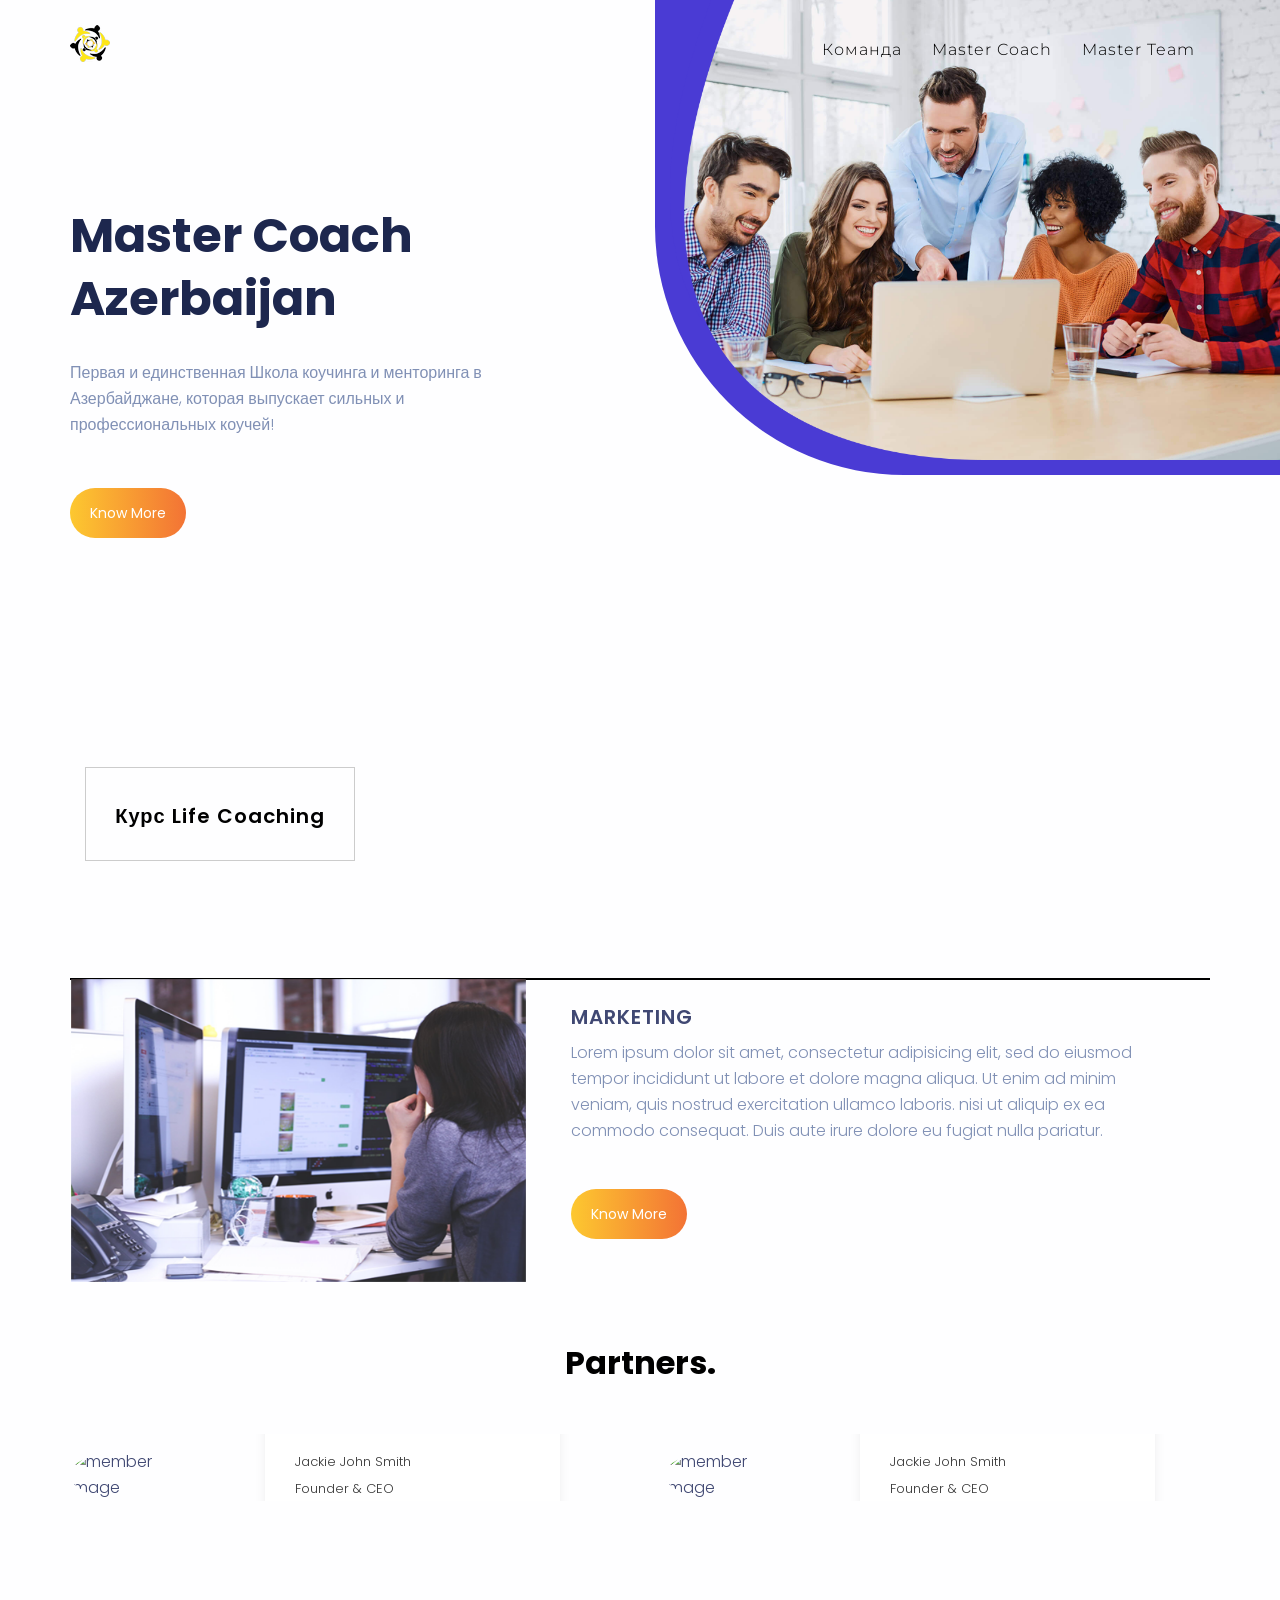
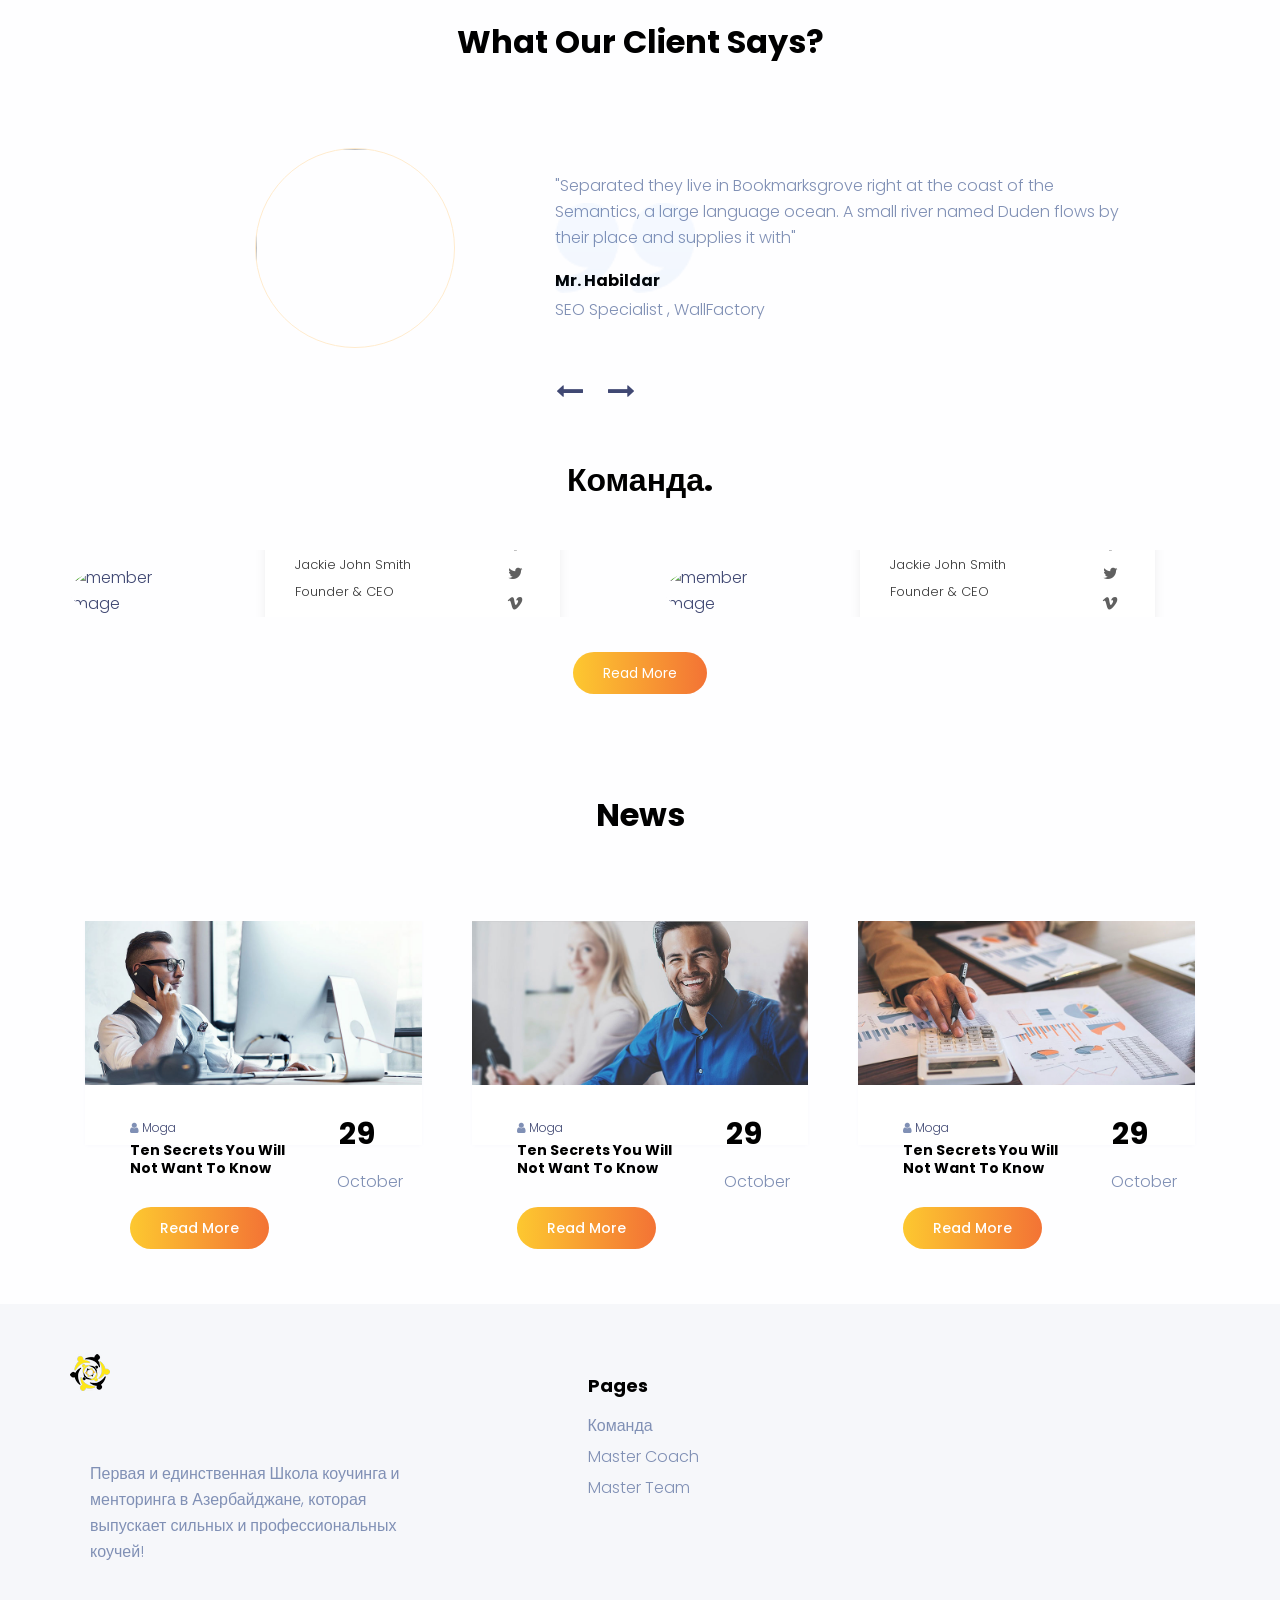
==== index.html @ f6dd698e "initial commit" ====
<!doctype html>
<html class="no-js" lang="zxx">
<head>
    <!--====== USEFULL META ======-->
    <meta charset="UTF-8">
    <meta http-equiv="X-UA-Compatible" content="IE=edge">
	<meta name="viewport" content="width=device-width, user-scalable=no" />
    <meta name="viewport" content="width=device-width, initial-scale=1">
    <meta name="description" content="Master Coach Azerbaijan" />
    <meta name="keywords" content="Master Coach Azerbaijan" />

    <!--====== TITLE TAG ======-->
    <title>Master Coach Azerbaijan</title>

    <!--====== FAVICON ICON =======-->
    <link rel="shortcut icon" type="image/ico" href="assets/img/favicon.png" />

    <!--====== STYLESHEETS ======-->
    <link href="assets/css/plugins.css" rel="stylesheet">
    <link href="assets/css/plugins/bx-slider.css" rel="stylesheet">
    <link href="assets/css/theme.css" rel="stylesheet">
    <link href="assets/css/icons.css" rel="stylesheet">

    <!--====== MAIN STYLESHEETS ======-->
    <link href="style.css" rel="stylesheet">
    <link rel="stylesheet" href="assets/css/materialdesignicons.min.css">
    <link href="assets/css/responsive.css" rel="stylesheet">

    <script src="assets/js/vendor/modernizr-2.8.3.min.js"></script>
    <!--[if lt IE 9]>
        <script src="//oss.maxcdn.com/html5shiv/3.7.2/html5shiv.min.js"></script>
        <script src="//oss.maxcdn.com/respond/1.4.2/respond.min.js"></script>
        <![endif]-->
</head>

<body class="home-two" data-spy="scroll" data-target=".mainmenu-area" data-offset="90">

    <!--[if lt IE 8]>
        <p class="browserupgrade">You are using an <strong>outdated</strong> browser. Please <a href="http://browsehappy.com/">upgrade your browser</a> to improve your experience.</p>
    <![endif]-->

    <!--- PRELOADER -->
    <div class="preeloader">
        <div class="preloader-spinner"></div>
    </div>

    <!--SCROLL TO TOP-->
    <a href="#scroolup" class="scrolltotop"><i class="fa fa-long-arrow-up"></i></a>

    <!--START TOP AREA-->
    <header class="top-area" id="home">
        <div class="header-top-area" id="scroolup">
            <!--MAINMENU AREA-->
            <div class="mainmenu-area" id="mainmenu-area">
                <div class="mainmenu-area-bg"></div>
                <nav class="navbar">
                    <div class="container">
                        <div class="navbar-header">
                            <a href="index.html" class="navbar-brand"><img src="assets/img/logo.png" alt="logo"></a>
                        </div>
                        <div class="mainmenu-and-right-button">
                            <div id="main-nav" class="stellarnav">
                                <ul id="nav" class="nav navbar-nav">
                                    <li><a href="#features">Команда</a></li>
                                    <li><a href="#about">Master Coach</a></li>
                                    <li><a href="#pricing">Master Team</a></li>
                                    
                                </ul>
                            </div>
                        </div>
                    </div>
                </nav>
            </div>
            <!--END MAINMENU AREA END-->
        </div>
        
    </header>
    <!-- SLIDER BLOCK START-->
    <div class="container p-0">
        <div class="main-block">
            <div class="right-image owl-carousel">
                <a href="#"><img src="assets/img/home/home-mockup.png" alt=""></a>
                <a href="#"><img src="assets/img/home/2.png" alt=""></a>
                <a href="#"><img src="assets/img/home/3.png" alt=""></a>
                <a href="#"><img src="assets/img/home/4.png" alt=""></a>
                <a href="#"><img src="assets/img/home/5.png" alt=""></a>
            </div>
        </div> 
    </div>
    <!-- SLIDER BLOCK END-->
    <div class="container">
        
        <div class="welcome-area">
            
            <div class="welcome-text">
                <h1 class="color_grad wow fadeInUp" data-wow-delay="0.2s">Master Coach Azerbaijan</h1>
                <p class="wow fadeInUp" data-wow-delay="0.3s">Первая и единственная Школа коучинга и менторинга в Азербайджане, которая выпускает сильных и профессиональных коучей!</p>
                <div class="home-button mt60 xs-mt40 wow fadeInUp" data-wow-delay="0.4s">
                    <a class="left" href="#">Know More</a>
                </div>
            </div>
            
        </div>
    </div>

 <!-- ==================================================
							vision-area
      ================================================== -->
	  <section class="vision-area padding-100-40">
		  <div class="container">
			  <div class="row">
				   <div class="col-md-12">
					  <div class="vision-dots">

                          <div class="main-block-vision owl-carousel">
                                <div class="dot mb-40px">
                                        <!-- <i class="material-icons pulse-shrink mdi mdi-checkbox-multiple-blank-outline"></i>  -->
                                        <h4 class="active mb-5px">Курс Life Coaching</h4>
                                        <span class="quote-arrow"></span>
                                    </div>
                                    <div class="dot mb-40px">
                                        <!-- <i class="material-icons pulse-shrink mdi mdi-crown"></i> -->
                                        <h4 class="mb-5px">Курс Business Coaching</h4>
                                        <span class="quote-arrow"></span>
                                    </div>
                                    <div class="dot">
                                        <!-- <i class="material-icons pulse-shrink mdi mdi-tune"></i> -->
                                        <h4 class="mb-5px">Школа Бизнес Тренеров</h4>
                                        <span class="quote-arrow"></span>
                                    </div>
                                    <div class="dot">
                                        <!-- <i class="material-icons pulse-shrink mdi mdi-file-tree"></i> -->
                                        <h4 class="mb-5px">Школа Управленческого коучинга</h4>
                                        <span class="quote-arrow"></span>
                                    </div>
                                    <div class="dot">
                                          <!-- <i class="material-icons pulse-shrink mdi mdi-file-tree"></i> -->
                                          <h4 class="mb-5px">Школа Управленческого коучинга</h4>
                                          <span class="quote-arrow"></span>
                                    </div>
                          </div>
						  
                            
					  </div>
				  </div>
				  <div class="col-md-12">
					  <div class="vision_item">
						  <div>
							   <div class="tab_images">
								<img alt="img" src="assets/img/1.png">
							</div>
							<div class="tab_content">
								<h2 class="box-title"><a href="#">Marketing</a></h2>
							    <p>Lorem ipsum dolor sit amet, consectetur adipisicing elit, sed do eiusmod tempor incididunt ut labore et dolore magna aliqua. Ut enim ad minim veniam, quis nostrud exercitation ullamco laboris.
nisi ut 						aliquip ex ea commodo consequat. Duis aute irure dolore eu fugiat nulla pariatur.</p>
								<div class="home-button mt60 xs-mt40 wow fadeInUp" data-wow-delay="0.4s" style="visibility: visible; animation-delay: 0.4s; animation-name: fadeInUp;">
                                    <a class="left" href="#">Know More</a>
                                </div>
							</div>
						  </div>
						  
						  <!-- <div>
							<div class="tab_images">
								<img alt="img" src="assets/img/2.png">
							</div>
							<div class="tab_content">
								<h2 class="box-title"><a href="#">Branding</a></h2>
							    <p>Lorem ipsum dolor sit amet, consectetur adipisicing elit, sed do eiusmod tempor incididunt ut labore et dolore magna aliqua. Ut enim ad minim veniam, quis nostrud exercitation ullamco laboris.
nisi ut 						aliquip ex ea commodo consequat. Duis aute irure dolore eu fugiat nulla pariatur.</p>
								<div class="home-button mt60 xs-mt40 wow fadeInUp" data-wow-delay="0.4s" style="visibility: visible; animation-delay: 0.4s; animation-name: fadeInUp;">
                                    <a class="left" href="#">Know More</a>
                                </div>
							</div>
						  </div> -->
					  </div>
				  </div>
				  
				 
			  </div>  
		  </div>
	  </section>
	  <!-- ==================================================
							End vision-area
      ================================================== -->
    <!--FEATURES TOP AREA-->


    <!-- <section class="features-top-area padding-100-20 wow fadeIn" id="features">
        <div class="container">
            <div class="row">
                <div class="col-md-8 col-lg-8 col-md-offset-2 col-lg-offset-2 col-sm-12 col-xs-12">
                    <div class="area-title text-center">
                        <h2 class="color_grad">What We Provide?</h2>
                    </div>
                </div>
            </div>
            <div class="row">
                <div class="col-md-6 col-lg-4 col-xl-4 single-service-widget features-block wow animated fadeInUp">
                    <div class="media">
                        <div class="media-left">
                            <i class="material-icons pulse-shrink mdi mdi-language-html5"></i>
                        </div>
                        <div class="media-body">
                            <h2 class="box-title"><a href="#">DIGITAL MARKETING</a></h2>
                            <p>Excepteur sint occaecat cupidatat non proidt, sunt in culpa qui. Nam porttitor </p>
                        </div>
                    </div>
                </div>
                <div class="col-md-6 col-lg-4 col-xl-4 single-service-widget features-block wow animated fadeInUp">
                    <div class="media">
                        <div class="media-left">
                            <i class="material-icons pulse-shrink mdi mdi-checkbox-multiple-blank-outline"></i>
                        </div>
                        <div class="media-body">
                            <h2 class="box-title"><a href="#">APPS DEVELOPMENT</a></h2>
                            <p>Excepteur sint occaecat cupidatat non proidt, sunt in culpa qui. Nam porttitor </p>
                        </div>
                    </div>
                </div>
                <div class="col-md-6 col-lg-4 col-xl-4 single-service-widget features-block wow animated fadeInUp">
                    <div class="media">
                        <div class="media-left">
                            <i class="material-icons pulse-shrink mdi mdi-file-tree"></i>
                        </div>
                        <div class="media-body">
                            <h2 class="box-title"><a href="#">WEB DEVELOPMENT</a></h2>
                            <p>Excepteur sint occaecat cupidatat non proidt, sunt in culpa qui. Nam porttitor </p>
                        </div>
                    </div>
                </div>
                <div class="col-md-6 col-lg-4 col-xl-4 single-service-widget features-block wow animated fadeInUp">
                    <div class="media">
                        <div class="media-left">
                            <i class="material-icons pulse-shrink mdi mdi-tune"></i>
                        </div>
                        <div class="media-body">
                            <h2 class="box-title"><a href="#">UI / UX DESIGN</a></h2>
                            <p>Excepteur sint occaecat cupidatat non proidt, sunt in culpa qui. Nam porttitor </p>
                        </div>
                    </div>
                </div>
                <div class="col-md-6 col-lg-4 col-xl-4 single-service-widget features-block wow animated fadeInUp">
                    <div class="media">
                        <div class="media-left">
                            <i class="material-icons pulse-shrink mdi mdi-package-variant"></i>
                        </div>
                        <div class="media-body">
                            <h2 class="box-title"><a href="#">Unique UI Elements</a></h2>
                            <p>Excepteur sint occaecat cupidatat non proidt, sunt in culpa qui. Nam porttitor </p>
                        </div>
                    </div>
                </div>
                <div class="col-md-6 col-lg-4 col-xl-4 single-service-widget features-block wow animated fadeInUp">
                    <div class="media">
                        <div class="media-left">
                            <i class="material-icons pulse-shrink mdi mdi-crown"></i>
                        </div>
                        <div class="media-body">
                            <h2 class="box-title"><a href="#">Simplified Design</a></h2>
                            <p>Excepteur sint occaecat cupidatat non proidt, sunt in culpa qui. Nam porttitor </p>
                        </div>
                    </div>
                </div>
            </div>
        </div>
    </section> -->


    <!--FEATURES TOP AREA END-->

    <!--ABOUT AREA-->

    <!--ABOUT AREA-->
    <!-- <section class="about-area sky-gray-bg padding-100-30 relative wow fadeIn" id="about">
        <div class="area-bg"></div>
        <div class="container">
            <div class="row flex-v-center">
                <div class="col-md-6 col-lg-6 col-sm-12 col-xs-12">
                    <div class="about-mockup right xs-mb50">
                        <img src="assets/img/about/about-2.png" alt="">
                    </div>
                </div>
                <div class="col-md-6 col-lg-6 col-sm-12 col-xs-12">
                    <div class="about-content">
                        <div class="single_goal pos_relative">
                            <i class="material-icons icon-round mdi mdi-trending-up"></i>

                            <h5 class="color_grad box-title">Our mission</h5>
                            <p>Phasellus et elit eget purus efficitur dignissim. Sed eget pretium quam, non rutrum nisi.</p>
                        </div>

                        <div class="single_goal pos_relative">
                            <i class="material-icons icon-round mdi mdi-store"></i>
                            <h5 class="color_grad box-title">Our vision</h5>
                            <p>Phasellus et elit eget purus efficitur dignissim. Sed eget pretium quam, non rutrum nisi.</p>
                        </div>

                        <div class="single_goal pos_relative">
                            <i class="material-icons icon-round mdi mdi-format-line-style"></i>
                            <h5 class="color_grad box-title">Dedicated support</h5>
                            <p>Phasellus et elit eget purus efficitur dignissim. Sed eget pretium quam, non rutrum nisi.</p>
                        </div>
                    </div>
                </div>
            </div>
            <div class="row flex-v-center">
                <div class="col-md-6 col-lg-6 col-sm-12 col-xs-12">
                    <div class="about-content xs-mb50">
                        <h3 class="mb30">A Satisfied Customer is best for business</h3>
                        <p>We build your brand recognition and online reputation around keyword phrases your customers are already using (especially those that prove they’re ready to buy!) Our relationships with high-end websites mean we don’t pay for bad backlinks, nor do we acquire links that’ll harm your site or disappear within a month.</p>
                        <a href="#" class="read-more mt30 inline-block">Get a Free Website Audit</a>
                    </div>
                </div>
                <div class="col-md-6 col-lg-6 col-sm-12 col-xs-12">
                    <div class="about-mockup">
                        <img src="assets/img/about/about-5.png" alt="">
                    </div>
                </div>
            </div>
        </div>
    </section> -->
    <!--ABOUT AREA END-->

    

	

     <!--Team AREA Start-->
	<section class="team-area padding-top wow fadeIn" id="team">
        <div class="container">
            <div class="row">
                <div class="col-md-6 col-lg-6 col-md-offset-3 col-lg-offset-3 col-sm-12 col-xs-12">
                    <div class="area-title text-center">
                        <h2>Partners.</h2>
                    </div>
                </div>
            </div>
            <div class="row">
                <div class="row team-slider no-margin">
					<div class="col-md-12 col-lg-12 col-sm-12 col-xs-12 no-padding">
                        
                        <div class="team_common pos_relative">
                            <a href="#">
                                <div class="member_img">
                                    <img src="https://source.unsplash.com/300x300/?logo" alt="member image">
                                </div>
                            </a>
                            <a href="" class="member_info pos_relative transition_3s">
                                <span class="d_inline pb_5">Jackie John Smith</span><br>
                                <span class="d_block transition_3s">Founder & CEO</span><br>
                                <!-- <span class="line d_block transition_3s"></span><br> -->
                            </a>
                        </div>
                        
					</div>
					<div class="col-md-12 col-lg-12 col-sm-12 col-xs-12 no-padding">
                        <div class="team_common pos_relative">
                            <a href="#">
                                <div class="member_img">
                                    <img src="https://source.unsplash.com/300x300/?logo" alt="member image">
                                </div>
                            </a>
                            <a href="#" class="member_info pos_relative transition_3s">
                                <span class="d_inline pb_5">Jackie John Smith</span><br>
                                <span class="d_block transition_3s">Founder & CEO</span><br>
                                <!-- <span class="line d_block transition_3s"></span><br> -->
                            </a>
                        </div>
					</div>
					<div class="col-md-12 col-lg-12 col-sm-12 col-xs-12 no-padding">
                        <div class="team_common pos_relative">
                            <a href="#">
                                <div class="member_img">
                                    <img src="https://source.unsplash.com/300x300/?logo" alt="member image">
                                </div>
                            </a>
                            <a href="#" style="display: block;" class="member_info pos_relative transition_3s">
                                <span class="d_inline pb_5">Jackie John Smith</span><br>
                                <span class="d_block transition_3s">Founder & CEO</span><br>
                                <!-- <span class="line d_block transition_3s"></span><br> -->
                            </a>
                        </div>
                       
                            
                        
					</div>
				</div>
            </div>
        </div>
    </section>
    <!--Team AREA END-->


   <!--TESTMONIAL AREA TWO-->
   <section class="testimonials-style-two padding-100-40">
        <div class="container">
            <div class="row">
                <div class="col-md-6 col-lg-6 col-md-offset-3 col-lg-offset-3 col-sm-12 col-xs-12">
                    <div class="area-title text-center">
                        <h2>What Our Client Says?</h2>
                    </div>
                </div>
            </div>
            <div class="row">
                <div class="col-md-12">
                    <div class="testmonial-style-two">
                        
                        <div class="testimonials-slider">
                            <ul class="slider">
                                <li class="slide-item">
                                    <div class="single-testimonials">
                                        <div class="author-image">
                                            <img src="https://i.pinimg.com/originals/99/2d/7b/992d7b6d8c22dde61eb0f923ec096be7.jpg" alt="" />
                                        </div>
                                        <div class="author-content">
                                            <img src="assets/img/quotes.png" alt="" />
                                            <p>"Separated they live in Bookmarksgrove right at the coast of the Semantics, a large language ocean. A small river named Duden flows by their place and supplies it with"</p>
                                            <h3>Mr. Habildar</h3>
                                            <p>SEO Specialist , WallFactory</p>
                                        </div>
                                    </div>
                                </li>
                                <li class="slide-item">
                                    <div class="single-testimonials">
                                        <div class="author-image">
                                            <img src="https://pixel.nymag.com/imgs/fashion/daily/2016/08/19/19-amber-heard.w700.h700.jpg" alt="" />
                                        </div>
                                        <div class="author-content">
                                            <img src="assets/img/quotes.png" alt="" />
                                            <p>"Separated they live in Bookmarksgrove right at the coast of the Semantics, a large language ocean. A small river named Duden flows by their place and supplies it with"</p>
                                            <h3>Mr. Thaowla</h3>
                                            <p>SEO Analyst , WallFactory</p>
                                        </div>
                                    </div>
                                </li>
                                <li class="slide-item">
                                    <div class="single-testimonials">
                                        <div class="author-image">
                                            <img src="https://smoda.elpais.com/wp-content/uploads/2016/08/cover42.jpg" alt="" />
                                        </div>
                                        <div class="author-content">
                                            <img src="assets/img/quotes.png" alt="" />
                                            <p>"Separated they live in Bookmarksgrove right at the coast of the Semantics, a large language ocean. A small river named Duden flows by their place and supplies it with"</p>
                                            <h3>Mr. Kabila</h3>
                                            <p>Support Engr. , WallFactory</p>
                                        </div>
                                    </div>
                                </li>
                                <li class="slide-item">
                                    <div class="single-testimonials">
                                        <div class="author-image">
                                            <img src="https://i.ytimg.com/vi/V7DrhqVsiCE/maxresdefault.jpg" alt="" />
                                        </div>
                                        <div class="author-content">
                                            <img src="assets/img/quotes.png" alt="" />
                                            <p>"Separated they live in Bookmarksgrove right at the coast of the Semantics, a large language ocean. A small river named Duden flows by their place and supplies it with"</p>
                                            <h3>Mr. Chiku</h3>
                                            <p>Designer , WallFactory</p>
                                        </div>
                                    </div>
                                </li>
                                <li class="slide-item">
                                    <div class="single-testimonials">
                                        <div class="author-image">
                                            <img src="https://www.kino-teatr.ru/news/14778/135838.jpg" alt="" />
                                        </div>
                                        <div class="author-content">
                                            <img src="assets/img/quotes.png" alt="" />
                                            <p>"Separated they live in Bookmarksgrove right at the coast of the Semantics, a large language ocean. A small river named Duden flows by their place and supplies it with"</p>
                                            <h3>Mr. Ketu</h3>
                                            <p>Developer , WallFactory</p>
                                        </div>
                                    </div>
                                </li>
                                <li class="slide-item">
                                    <div class="single-testimonials">
                                        <div class="author-image">
                                            <img src="https://lastfm-img2.akamaized.net/i/u/300x300/76239536043748769ccb1c5ebca245d4.png" alt="" />
                                        </div>
                                        <div class="author-content">
                                            <img src="assets/img/quotes.png" alt="" />
                                            <p>"Separated they live in Bookmarksgrove right at the coast of the Semantics, a large language ocean. A small river named Duden flows by their place and supplies it with"</p>
                                            <h3>Mr. Bala</h3>
                                            <p>SEO Analyst , WallFactory</p>
                                        </div>
                                    </div>
                                </li>
                            </ul>
                        </div>
                    </div>
                </div>
            </div>
        </div>
    </section>
    <!--TESTMONIAL AREA TWO END-->

    <!--Team AREA Start-->
	<section class="team-area padding-top wow fadeIn" id="team">
        <div class="container">
            <div class="row">
                <div class="col-md-6 col-lg-6 col-md-offset-3 col-lg-offset-3 col-sm-12 col-xs-12">
                    <div class="area-title text-center">
                        <h2>Команда.</h2>
                    </div>
                </div>
            </div>
            <div class="row">
                <div class="row team-slider no-margin">
                    <div class="col-md-12 col-lg-12 col-sm-12 col-xs-12 no-padding">
                        
                        <div class="team_common pos_relative">
                            <a href="#">
                                <div class="member_img">
                                    <img src="https://source.unsplash.com/300x300/?logo" alt="member image">
                                </div>
                            </a>
                            <div href="" class="member_info pos_relative transition_3s">
                                <span class="d_inline pb_5">Jackie John Smith</span><br>
                                <span class="d_block transition_3s">Founder & CEO</span><br>
                                <span class="line d_block transition_3s"></span><br>
                                <ul class="social_contact">
                                    <li><a href="#" title="Facebook" target="_blank"><i class="fa fa-facebook"></i></a></li>
                                    <li><a href="#" title="Twitter" target="_blank"><i class="fa fa-twitter"></i></a></li>
                                    <li><a href="#" title="Vimeo" target="_blank"><i class="fa fa-vimeo"></i></a></li>
                                    <li><a href="#" title="Google-plus" target="_blank"><i class="fa fa-google-plus"></i></a></li>
                                </ul>
                            </div>
                        </div>
                        
                    </div>
                    <div class="col-md-12 col-lg-12 col-sm-12 col-xs-12 no-padding">
                        <div class="team_common pos_relative">
                            <a href="#">
                                <div class="member_img">
                                    <img src="https://source.unsplash.com/300x300/?logo" alt="member image">
                                </div>
                            </a>
                            <div href="#" class="member_info pos_relative transition_3s">
                                <span class="d_inline pb_5">Jackie John Smith</span><br>
                                <span class="d_block transition_3s">Founder & CEO</span><br>
                                <span class="line d_block transition_3s"></span><br>
                                <ul class="social_contact">
                                    <li><a href="#" title="Facebook" target="_blank"><i class="fa fa-facebook"></i></a></li>
                                    <li><a href="#" title="Twitter" target="_blank"><i class="fa fa-twitter"></i></a></li>
                                    <li><a href="#" title="Vimeo" target="_blank"><i class="fa fa-vimeo"></i></a></li>
                                    <li><a href="#" title="Google-plus" target="_blank"><i class="fa fa-google-plus"></i></a></li>
                                </ul>
                            </div>
                        </div>
                    </div>
                    <div class="col-md-12 col-lg-12 col-sm-12 col-xs-12 no-padding">
                        <div class="team_common pos_relative">
                            <a href="#">
                                <div class="member_img">
                                    <img src="https://source.unsplash.com/300x300/?logo" alt="member image">
                                </div>
                            </a>
                            <div href="#" style="display: block;" class="member_info pos_relative transition_3s">
                                <span class="d_inline pb_5">Jackie John Smith</span><br>
                                <span class="d_block transition_3s">Founder & CEO</span><br>
                                <span class="line d_block transition_3s"></span><br>
                                <ul class="social_contact">
                                    <li><a href="#" title="Facebook" target="_blank"><i class="fa fa-facebook"></i></a></li>
                                    <li><a href="#" title="Twitter" target="_blank"><i class="fa fa-twitter"></i></a></li>
                                    <li><a href="#" title="Vimeo" target="_blank"><i class="fa fa-vimeo"></i></a></li>
                                    <li><a href="#" title="Google-plus" target="_blank"><i class="fa fa-google-plus"></i></a></li>
                                </ul>
                            </div>
                        </div>
                        
                            
                        
                    </div>
                    
                </div>
            </div>
            <div class="read-more-btn">
                <a href="#">Read More</a>
            </div>
        </div>
    </section>
    <!--Team AREA END-->

    <!--BLOG AREA-->
    <section class="blog-area padding-100-40 wow fadeIn" id="news">
        <div class="container">
            <div class="row">
                <div class="col-md-6 col-lg-6 col-md-offset-3 col-lg-offset-3 col-sm-12 col-xs-12">
                    <div class="area-title text-center">
                        <h2>News</h2>
                    </div>
                </div>
            </div>
            <div class="row blog-slider">
                <div class="col-md-6 col-lg-4 col-sm-6 col-xs-12">
                    <div class="single-blog-item mb50 shadow">
                        <div class="blog-thumb">
                            <a href="single-blog.html"><img src="assets/img/blog/blog-1.jpg" alt=""></a>
                        </div>
                        <div class="post-item-content padding30">
							<div class="col-lg-9 col-md-12">
								<p><i class="fa fa-user"></i> <a href="#" class="link">Moga</a></p>
								<a href="#">
									<h5>Ten Secrets You Will Not Want To Know</h5>
								</a>
								<a class="read-more" href="single-blog.html">Read More</a>
							</div>
							<div class="col-lg-3 text-center">
								<h2 class="post-date" data-titles="29">29</h2>
								<span>October</span>
							</div>
							
                        </div>
                    </div>
                </div>
                <div class="col-md-6 col-lg-4 col-sm-6 col-xs-12">
                    <div class="single-blog-item mb50 shadow">
                        <div class="blog-thumb">
                            <a href="single-blog.html"><img src="assets/img/blog/blog-2.jpg" alt=""></a>
                        </div>
                        <div class="post-item-content padding30">
							<div class="col-lg-9 col-md-12">
								<p><i class="fa fa-user"></i> <a href="#" class="link">Moga</a></p>
								<a href="#">
									<h5>Ten Secrets You Will Not Want To Know</h5>
								</a>
								<a class="read-more" href="single-blog.html">Read More</a>
							</div>
							<div class="col-lg-3 text-center">
								<h2 class="post-date" data-titles="29">29</h2>
								<span>October</span>
							</div>
							
                        </div>
                    </div>
                </div>
                <div class="col-md-6 col-lg-4 col-sm-6 col-xs-12">
                    <div class="single-blog-item mb50 shadow">
                        <div class="blog-thumb">
                            <a href="single-blog.html"><img src="assets/img/blog/blog-3.jpg" alt=""></a>
                        </div>
                        <div class="post-item-content padding30">
							<div class="col-lg-9 col-md-12">
								<p><i class="fa fa-user"></i> <a href="#" class="link">Moga</a></p>
								<a href="#">
									<h5>Ten Secrets You Will Not Want To Know</h5>
								</a>
								<a class="read-more" href="single-blog.html">Read More</a>
							</div>
							<div class="col-lg-3 text-center">
								<h2 class="post-date" data-titles="29">29</h2>
								<span>October</span>
							</div>
							
                        </div>
                    </div>
                </div>
            </div>
        </div>
    </section>
    <!--BLOG AREA END-->
    

    <!--FOOER AREA-->
    <footer class="footer-area sky-gray-bg padding-bottom padding-top-50 relative wow fadeIn">
        <div class="footer-bottom-area">
            <div class="container">
                <div class="row">
                    <div class="col-md-4 col-xs-12 sm-center xs-center sm-mb50 xs-mb50">
                        <div class="footer-logo mb50">
                            <a href="#"><img src="assets/img/logo.png" alt=""></a>
                        </div>
                        <div class="footer-about">
                            <p>Первая и единственная Школа коучинга и менторинга в 
                                Азербайджане, которая выпускает сильных и 
                                профессиональных коучей!</p>
                        </div>
                    </div>
                    <div class="col-md-7 col-md-offset-1 col-xs-12">
                        <div class="row">
                            <div class="col-md-12 col-sm-12 col-xs-12">
                                <div class="single-footer-widget">
                                    <h4>Pages</h4>
                                    <ul>
                                        <li><a href="#">Команда</a></li>
                                        <li><a href="#">Master Coach</a></li>
                                        <li><a href="#">Master Team</a></li>
                                    </ul>
                                </div>
                            </div>
                        </div>
                    </div>
                </div>
                
            </div>
        </div>
    </footer>
    <!--FOOER AREA END-->


    <!--====== SCRIPTS JS ======-->
    <script src="assets/js/plugins.js"></script>
    <script src="assets/js/main.js"></script>
</body>


<!-- Mirrored from www.bongobeyond.net/html/aimee/seoplus/index.html by HTTrack Website Copier/3.x [XR&CO'2014], Mon, 11 Feb 2019 16:35:33 GMT -->
</html>
---- assets/css/plugins.css ----
/*--------------------------------------------------------------------------------------
----------------------------------------------------------------------------------------
                                PLUGINS CSS FILES INDEX
========================================================================================
    1. BASE CSS
----------------------------------------------------------------------------------------*/

@import url("plugins/normalize.css");
@import url("plugins/animate.css");
@import url("plugins/owl.carousel.css");
@import url("plugins/swiper.min.html");
@import url("plugins/stellarnav.min.css");
@import url("plugins/bootstrap.min.css");
---- assets/css/plugins/bx-slider.css ----
.bx-wrapper {
    margin: 0 auto 60px;
    padding: 0;
    position: relative;
    -ms-touch-action: pan-y;
    touch-action: pan-y;
}

.bx-wrapper img {
    display: block;
    max-width: 100%;
}

.bxslider {
    margin: 0;
    padding: 0;
}

ul.bxslider {
    list-style: outside none none;
}

.bx-viewport {
    -webkit-transform: translateZ(0px);
    transform: translateZ(0px);
}

.bx-wrapper {
    background: #ffffff none repeat scroll 0 0;
    border: 5px solid #ffffff;
    -webkit-box-shadow: 0 0 5px #cccccc;
    box-shadow: 0 0 5px #cccccc;
}

.bx-wrapper .bx-controls-auto,
.bx-wrapper .bx-pager {
    bottom: -30px;
    position: absolute;
    width: 100%;
}

.bx-wrapper .bx-loading {
    background: #ffffff url("../../img/bx_loader.gif") no-repeat scroll center center;
    height: 100%;
    left: 0;
    min-height: 50px;
    position: absolute;
    top: 0;
    width: 100%;
    z-index: 2000;
}

.bx-wrapper .bx-pager {
    color: #666666;
    font-family: Arial;
    font-size: 0.85em;
    font-weight: 700;
    padding-top: 20px;
    text-align: center;
}

.bx-wrapper .bx-pager.bx-default-pager a {
    background: #666666 none repeat scroll 0 0;
    border-radius: 5px;
    display: block;
    height: 10px;
    margin: 0 5px;
    outline: 0 none;
    text-indent: -9999px;
    width: 10px;
}

.bx-wrapper .bx-pager.bx-default-pager a.active,
.bx-wrapper .bx-pager.bx-default-pager a:focus,
.bx-wrapper .bx-pager.bx-default-pager a:hover {
    background: #000000 none repeat scroll 0 0;
}

.bx-wrapper .bx-controls-auto .bx-controls-auto-item,
.bx-wrapper .bx-pager-item {
    display: inline-block;
}

.bx-wrapper .bx-pager-item {
    font-size: 0;
    line-height: 0;
}

.bx-wrapper .bx-prev {
    background: rgba(0, 0, 0, 0) url("../../img/controls.png") no-repeat scroll 0 -32px;
    left: 10px;
}

.bx-wrapper .bx-prev:focus,
.bx-wrapper .bx-prev:hover {
    background-position: 0 0;
}

.bx-wrapper .bx-next {
    background: rgba(0, 0, 0, 0) url("../../img/controls.png") no-repeat scroll -43px -32px;
    right: 10px;
}

.bx-wrapper .bx-next:focus,
.bx-wrapper .bx-next:hover {
    background-position: -43px 0;
}

.bx-wrapper .bx-controls-direction a {
    height: 32px;
    margin-top: -16px;
    outline: 0 none;
    position: absolute;
    text-indent: -9999px;
    top: 50%;
    width: 32px;
    z-index: 9999;
}

.bx-wrapper .bx-controls-direction a.disabled {
    display: none;
}

.bx-wrapper .bx-controls-auto {
    text-align: center;
}

.bx-wrapper .bx-controls-auto .bx-start {
    background: rgba(0, 0, 0, 0) url("../../img/controls.png") no-repeat scroll -86px -11px;
    display: block;
    height: 11px;
    margin: 0 3px;
    outline: 0 none;
    text-indent: -9999px;
    width: 10px;
}

.bx-wrapper .bx-controls-auto .bx-start.active,
.bx-wrapper .bx-controls-auto .bx-start:focus,
.bx-wrapper .bx-controls-auto .bx-start:hover {
    background-position: -86px 0;
}

.bx-wrapper .bx-controls-auto .bx-stop {
    background: rgba(0, 0, 0, 0) url("../../img/controls.png") no-repeat scroll -86px -44px;
    display: block;
    height: 11px;
    margin: 0 3px;
    outline: 0 none;
    text-indent: -9999px;
    width: 9px;
}

.bx-wrapper .bx-controls-auto .bx-stop.active,
.bx-wrapper .bx-controls-auto .bx-stop:focus,
.bx-wrapper .bx-controls-auto .bx-stop:hover {
    background-position: -86px -33px;
}

.bx-wrapper .bx-controls.bx-has-controls-auto.bx-has-pager .bx-pager {
    text-align: left;
    width: 80%;
}

.bx-wrapper .bx-controls.bx-has-controls-auto.bx-has-pager .bx-controls-auto {
    right: 0;
    width: 35px;
}

.bx-wrapper .bx-caption {
    background: rgba(80, 80, 80, 0.75) none repeat scroll 0 0;
    bottom: 0;
    left: 0;
    position: absolute;
    width: 100%;
}

.bx-wrapper .bx-caption span {
    color: #ffffff;
    display: block;
    font-family: Arial;
    font-size: 0.85em;
    padding: 10px;
}
---- assets/css/theme.css ----
/*--------------------------------------------------------------------------------------
----------------------------------------------------------------------------------------
                                CORE CSS FILES INDEX
========================================================================================
    1. TEXT TYPOGRAPHY CSS
    2. MARGIN CSS
    3. PADDING CSS
    4. BACKGROUND CSS
    5. COLOR CSS
    6. BORDER CSS
    7. SHADOW CSS
    8. BEFORE AFTER CSS
    9. MENU CSS
    10. FORM & INPUT CSS
    11. AREA BG CSS
    12. AREA TITLE CSS
    13. HOVER CSS
    14. HOME AREA CSS
    15. HOME SLIDER CSS
    16. BOX CSS
    17. TEAM CSS
    18. SCREENSHOT CSS
    19. BLOG CSS
    20. WIDGETS CSS
    21. SINGLE PAGE CSS
----------------------------------------------------------------------------------------*/

@import url("core/text-typography.css");
@import url("core/default.css");
@import url("core/margin.css");
@import url("core/padding.css");
@import url("core/background.css");
@import url("core/color.css");
@import url("core/border.css");
@import url("core/shadow.css");
@import url("core/before-after.html");
@import url("core/menu.css");
@import url("core/form-and-input.css");
@import url("core/area-bg.css");
@import url("core/area-title.css");
@import url("core/hover.css");
@import url("core/home-area.css");
@import url("core/slider-area.css");
@import url("core/box.css");
@import url("core/team.css");
@import url("core/screenshot.css");
@import url("core/blog.html");
@import url("core/widgets.html");
@import url("core/single-page.html");
---- assets/css/icons.css ----
/*--------------------------------------------------------------------------------------
----------------------------------------------------------------------------------------
                                ICONS CSS FILES INDEX
========================================================================================
    1. GOOGLE METERIAL ICON
    2. FONT AWESOME ICON
    3. FLAT ICON
    4. THEMEFY ICON
    5. LENEA ICON
    6. BECON ICON
    7. ICOFONT ICON
----------------------------------------------------------------------------------------*/
@import url("icons/font-awesome.min.css");
---- style.css ----
/*--------------------------------------------------------------------------------------
Theme Name: Aimee
Theme URI: https://themeforest.net/user/business-theme/portfolio
Author URI: https://themeforest.net/user/business-theme/portfolio
Description: 100% Responsive, Highly Customizable, SEO Friendly HTML5 template using Twitter Bootstrap Latest, Search Engine Friendly.
Author: Yeadh
Version: 1.0
----------------------------------------------------------------------------------------
    1. TOP AREA
        2.1. WELCOME TEXT AREA
    2. ABOUT AREA
    3. SERVICE AREA
    4. CLIENT AREA
    5. TESTMONIAL AREA
    6. PRICE AERA
    7. BLOG AREA
    8. CONTACT AREA
    9. FOOTER AREA
    10. SCROLL TO TOP AREA
    11. BLOG PAGE
    12. HOME TWO
    13. TESTMONIAL STYLE TWO
----------------------------------------------------------------------------------------*/
/*----------------------------
    1.1. WELCOME TEXT AREA
------------------------------*/
@import url('https://fonts.googleapis.com/css?family=Poppins:400,700');

.welcome-text-area .area-bg::before {
    background: url(assets/img/home/01.png) no-repeat scroll top right / cover;
    width: 50%;
    left: auto;
    right: 0;
}

.bnr-2 {
    background: url(assets/img/home/home-3.png) no-repeat;
    background-size: cover;
    background-position: center;
	    padding-bottom: 10px;
}

.right-layer {
    position: absolute;
    width: 39%;
}

.welcome-text {
    width: 50%;
}

.home-two .welcome-text h1 {
    font-size: 58px;
    letter-spacing: 0;

}

.color_grad {
    color: #1d274e;
}

.welcome-area .right-image img {
    right: 0;
    position: absolute;
    top: 0;
}

/*---------------------------
    2. ABOUT AREA
----------------------------*/

.vision-area .vision-dots .dot.active {
    color: #fff;
    border: 1px solid #000000;
    position: relative;
}

.vision-area .vision-dots .dot.active .quote-arrow {
  position: absolute;
  width: 20px;
  height: 20px;
  border-right: 1px solid #000000;
  border-bottom: 1px solid #000000;
  -webkit-transform: rotate(45deg);
          transform: rotate(45deg);
   bottom: -10px;
   z-index: 2;
   background: #fff;
}

.owl-carousel .owl-item {
    /*	border:1px solid #361cc1;*/
    padding: 15px;
}

.about-area .area-bg {
    background: rgba(0, 0, 0, 0) url("assets/img/home/02.png") no-repeat scroll left top / 50% auto;
}

.about-content ul {
    list-style: outside none none;
    margin: 0;
    padding: 0;
}

.about-content ul li {
    margin-bottom: 20px;
    padding-left: 50px;
    position: relative;
}

.about-content ul li i {
    background: rgba(41, 59, 167, 0.3) none repeat scroll 0 0;
    border-radius: 50%;
    color: #ffffff;
    height: 30px;
    left: 0;
    padding-top: 6px;
    position: absolute;
    text-align: center;
    top: 5px;
    width: 30px;
}

.our_mission_text {
    margin-top: 4%;
}

.read-more {
    background-color: #fdc830;
    background-image: -webkit-gradient(linear, left top, right top, from(#fdc830), to(#f37335));
    background-image: -webkit-linear-gradient(left, #fdc830, #f37335);
    filter: progid:DXImageTransform.Microsoft.gradient(startColorStr='#696df3', endColorStr='#a200ff', gradientType='1');
    border-radius: 50px;
    color: #ffffff;
    display: inline-block;
    font-size: 14px;
    font-weight: 400;
    padding: 8px 30px;
    text-transform: capitalize;
    border: none;
}

.read-more:hover {
    background: #ffffff none repeat scroll 0 0;
    color: #015dc7;
}

/*--------------------------------
    3. SERVICE AREA
---------------------------------*/
.vision-dots {
    display: flex;
    justify-content: center;
}
.vision_item {
    margin-top: 50px;
}
.vision-dots .dot {
    padding: 35px 20.5px 16px;
    border: 1px solid #ccc;
    text-align: center;
    width: 270px;
    /* margin: 0 17px; */
	cursor: pointer;
}

.vision-dots .dot h4 {
    font-size: 20px;
    font-weight: 600;
    letter-spacing: 1px;
}

.vision-dots .dot i {
    font-size: 50px;
    color: #3e59ff;
    margin-bottom: 25px;
}

.vision_item {
    border: 1px solid #000000;
}
.vision_item div p {
    font-size: 16px;
    line-height: 26px;
}

.vision_item div .home-button {
    margin-top: 45px;
}

.vision_item div h2 {
    padding-top: 25px;
}

.tab_images {
    width: 40%;
    float: left;
}

.tab_images img {
    width: 100%;
}

.tab_content {
    width: 60%;
    float: right;
    padding: 0 45px;
}

.box-img-icon {
    height: 70px;
    width: 70px;
}

.box-img-icon img {
    max-height: 100%;
    max-width: 100%;
}

/*---------------------------
    4. CLIENT AREA
---------------------------*/


.client-slider.owl-carousel .owl-item img {
    margin: 0 auto;
    max-width: 100%;
    width: auto;
}

.single-client {
    -webkit-box-align: center;
    -ms-flex-align: center;
    align-items: center;
    display: -webkit-box;
    display: -ms-flexbox;
    display: flex;
    height: 70px;
}

.client-slider .owl-nav > div,
.blog-slider .owl-nav > div {
    background: #334d88 none repeat scroll 0 0;
    border-radius: 50%;
    color: #fff;
    display: inline-block;
    font-size: 20px;
    height: 35px;
    left: 0;
    opacity: 0;
    padding-top: 4px;
    position: absolute;
    text-align: center;
    top: 50%;
    -webkit-transform: translateY(-50%);
    transform: translateY(-50%);
    -webkit-transition: all 0.3s ease 0s;
    transition: all 0.3s ease 0s;
    width: 35px;
}

.client-slider .owl-nav > div.owl-next,
.blog-slider .owl-nav > div.owl-next {
    left: auto;
    right: 0;
}

.client-slider .owl-nav > div:hover,
.blog-slider .owl-nav > div:hover {
    background: #ff7467 none repeat scroll 0 0;
}

.client-slider:hover .owl-nav > div,
.blog-slider:hover .owl-nav > div {
    opacity: 1;
}

/*---------------------------------
    5. TESTMONIAL AREA
----------------------------------*/

.testmonial-area .area-bg {
    background: rgba(0, 0, 0, 0) url("assets/img/home/03.png") no-repeat scroll right top / 22% auto;
}

.single-testmonial-two {
    background: #ffffff none repeat scroll 0 0;
    border-radius: 10px;
    -webkit-box-shadow: 0 0 15px #f7f7fc;
    box-shadow: 0 0 15px #f7f7fc;
    margin: 5px 0;
    padding: 20px;
    position: relative;
    text-align: left !important;
}

.testmonial-quote {
    bottom: 20px;
    position: absolute;
    right: 20px;
}

.testmonial-quote::after {
    color: #FF7467;
    font-family: fontawesome;
    font-size: 41px;
    line-height: 1;
    opacity: 0.5;
    position: absolute;
    bottom: 16px;
    content: "\f10e";
    right: 20px;
}

.author-name-image {
    display: -webkit-box;
    display: -ms-flexbox;
    display: flex;
    -webkit-box-orient: vertical;
    -webkit-box-direction: normal;
    -ms-flex-direction: column;
    flex-direction: column;
    height: 80px;
    -webkit-box-pack: center;
    -ms-flex-pack: center;
    justify-content: center;
    padding-left: 90px;
}

.author-img {
    border-radius: 50%;
    height: 70px;
    left: 0;
    overflow: hidden;
    position: absolute;
    top: 0;
    width: 70px;
}

.author-name-image h4 {
    margin-bottom: 0;
}

.testmonial-slider.owl-carousel {
    overflow: hidden;
}

.testmonial-area .owl-nav > div {
    background: #334d88 none repeat scroll 0 0;
    border-radius: 50%;
    color: #ffffff;
    font-size: 30px;
    height: 40px;
    left: -30px;
    opacity: 0;
    padding-top: 4px;
    position: absolute;
    text-align: center;
    top: 30%;
    -webkit-transition: all 0.3s ease 0s;
    transition: all 0.3s ease 0s;
    visibility: hidden;
    width: 40px;
}

.testmonial-area .owl-nav > div.owl-next {
    left: auto;
    right: -30px;
}

.testmonial-area .owl-nav > div:hover {
    background: #FF7467 none repeat scroll 0 0;
}

/* .owl-carousel:hover .owl-nav > div.owl-next {
    opacity: 1;
    right: 0;
    visibility: visible;
}

.owl-carousel:hover .owl-nav > div.owl-prev {
    left: 0;
    opacity: 1;
    visibility: visible;
} */

/*.testmonial-area .owl-controls {
    height: 20px;
    margin-top: 30px;
}*/

.testmonial-area .owl-dots {
    left: 50%;
    position: absolute;
    -webkit-transform: translateX(-50%);
    transform: translateX(-50%);
}

.testmonial-area .owl-dots > div {
    border: 1px solid #586082;
    border-radius: 50%;
    display: inline-block;
    height: 15px;
    margin: 0 5px;
    -webkit-transition: all 0.3s ease 0s;
    transition: all 0.3s ease 0s;
    width: 15px;
}

.testmonial-area .owl-dots > div.active {
    background: #FF7467 none repeat scroll 0 0;
    border-color: #FF7467;
}

/*---------------------------------
    6. PRICE AERA
-----------------------------------*/

.single-price-two {
    background: #ffffff none repeat scroll 0 0;
    opacity: 0.5;
    padding: 30px;
    position: relative;
    -webkit-transition: all 0.3s ease 0s;
    transition: all 0.3s ease 0s;
    width: 300px;
}

.owl-item.center.active .single-price-two {
    -webkit-box-shadow: 0 0 20px #f8f8fc;
    box-shadow: 0 0 20px #f8f8fc;
    opacity: 1;
    z-index: 9;
    text-align: left;
}

.swiper-slide-active .single-price-two {
    -webkit-box-shadow: 0 0 20px #f8f8fc;
    box-shadow: 0 0 20px #f8f8fc;
    opacity: 1;
    z-index: 9;
    text-align: left;
}

.single-price {
    border: 1px solid #f7f9fc;
    overflow: hidden;
    position: relative;
    z-index: 1;
}

.single-price .area-bg {
    z-index: -1;
}

.pricing-area .row > .col-md-4:first-child .single-price-two {
    left: 80px;
}

.pricing-area .row > .col-md-4:last-child .single-price-two {
    right: 80px;
}
.pricing-area .area-title h2, .blog-area .area-title h2{
    margin-bottom: 85px;
}
.blog-area .owl-carousel .owl-item{
	padding-top:0px;
}

.single-price:hover .area-bg::after,
.single-price.active .area-bg::after {
    opacity: 1;
    -webkit-transition: all 0.3s ease 0s;
    transition: all 0.3s ease 0s;
}

.single-price:hover .price-hidding h3,
.single-price.active .price-hidding h3 {
    color: #ffffff;
    text-shadow: 1px 2px 1px #FF7467;
}

.price-hidding h3,
.price-rate h3 {
    color: #FF7467;
}

.price-rate h3 sub,
.price-rate h3 sup {
    font-size: 24px;
    font-weight: 400;
}

.price-rate h3 sub {
    color: #4d557d;
    font-size: 16px;
}

.price-details li {
    margin-bottom: 15px;
}

.price-details li i {
    background: #ffc4be none repeat scroll 0 0;
    border-radius: 50%;
    color: #fff;
    font-size: 12px;
    height: 20px;
    margin-right: 5px;
    padding-top: 3.5px;
    text-align: center;
    width: 20px;
}

.purchase-button {
    background: #FF7467 none repeat scroll 0 0;
    border: 2px solid #FF7467;
    border-radius: 50px;
    color: #ffffff;
    display: inline-block;
    letter-spacing: 1px;
    padding: 8px 30px;
    font-weight: 700;
}

.purchase-button:hover {
    background: transparent;
    border: 2px solid #FF7467;
    color: #FF7467;
}

.single-price:hover .purchase-button,
.single-price.active .purchase-button {
    background: #ffffff none repeat scroll 0 0;
    color: #FF7467;
}

.price-list .owl-nav > div {
    background: #334d88 none repeat scroll 0 0;
    border-radius: 50%;
    color: #ffffff;
    display: inline-block;
    font-size: 20px;
    height: 35px;
    left: 0;
    opacity: 0;
    padding-top: 4px;
    position: absolute;
    text-align: center;
    top: 50%;
    -webkit-transform: translateY(-50%);
    transform: translateY(-50%);
    -webkit-transition: all 0.3s ease 0s;
    transition: all 0.3s ease 0s;
    width: 35px;
}

.price-list .owl-nav > div.owl-next {
    left: auto;
    right: 0;
}

.price-list:hover .owl-nav > div {
    opacity: 1;
}

.price-list .owl-nav > div:hover {
    background: #FF7467 none repeat scroll 0 0;
}

/*--------------------------------
    8. FAQS AREA
---------------------------------*/

.panel.panel-default {
    margin-bottom: 30px;
}

.panel-default > .panel-heading {
    background-color: #ecf1fa;
}

.active .accordion-toggle {
    color: #FF7467;
}

.panel-body {
    border-top: 0;
}

.accordion-toggle .panel-title .fa-angle-down {
    margin-top: 5px;
    -webkit-transition: all 0.3s ease 0s;
    transition: all 0.3s ease 0s;
}

.accordion-toggle.collapsed .panel-title .fa-angle-down {
    -webkit-transform: rotate(-180deg);
    transform: rotate(-180deg);
}

/*--------------------------------
    7. BLOG AREA
----------------------------------*/

.single-blog-item {
    background: #fff none repeat scroll 0 0;
    -webkit-box-shadow: 0 0 5px #F8F8FC;
    box-shadow: 0 0 5px #F8F8FC;
    -webkit-transition: all 0.3s ease 0s;
    transition: all 0.3s ease 0s;
}

.blog-thumb {
    overflow: hidden;
    text-align: center;
}

.blog-thumb img {
    -webkit-transition: all 0.3s ease 0s;
    transition: all 0.3s ease 0s;
}

.single-blog:hover {
    -webkit-box-shadow: 0 0 20px #ddd;
    box-shadow: 0 0 20px #ddd;
    -webkit-transform: translateY(-5px);
    transform: translateY(-5px);
}

.post-item-content p {
    font-size: 12px;
}

.post-item-content .read-more {
    margin-top: 15px;
}

.blog-details h3 {
    font-size: 20px;
    line-height: 1.3;
    margin-bottom: 25px;
}

.blog-meta a {
    opacity: .7;
    margin-right: 15px;
}

.blog-meta a:hover {
    opacity: 1;
}

.blog-details a.readmore {
    display: inline-block;
    letter-spacing: 1px;
}

.single-blog-item .read-more {
    font-weight: 500;
    text-transform: capitalize;
}

.single-blog-item:hover .blog-thumb img {
    opacity: 0.5;
    -webkit-transform: scale(1.3) rotate(10deg);
    transform: scale(1.3) rotate(10deg);
}

.blog-slider div.col-lg-4 {
    padding: 0;
    width: 100%;
}

.row.blog-slider {
    margin: 0;
}

/*---------------------------------
    8. CONTACT AREA
----------------------------------*/

.contact-form {
    padding: 100px 20px;
    background: #f6f7fa none repeat scroll 0 0;
}

.contact-form input {
    height: 40px;
    border-radius: 0;
    margin-bottom: 20px;
    border: none;
}

.contact-form textarea {
    height: 160px;
    border-radius: 0;
    margin-bottom: 20px;
    border: none;
}

.contact-address {
    background: #fff;
    padding: 15px;
    margin-bottom: 15px;
    border-radius: 10px;
}

.contact-address i {
    color: #3e59ff;
    float: left;
    margin-right: 15px;
    margin-bottom: 15px;
}

.contact-address p {
    display: block
}

.subscriber-form {
    background: #ffffff none repeat scroll 0 0;
    border: 1px solid #dddddd;
    border-radius: 5px;
    font-size: 16px;
    height: 70px;
    margin-bottom: 50px;
    position: relative;
    text-transform: capitalize;
}

.subscriber-form input {
    background: transparent none repeat scroll 0 0;
    border: 0 none;
    border-radius: 5px;
    color: black;
    height: 100%;
    left: 0;
    letter-spacing: 1px;
    padding: 10px 11% 10px 30px;
    position: absolute;
    top: 0;
    width: 80%;
}

.subscriber-form button {
    background: #FF7467 none repeat scroll 0 0;
    border: 2px solid #FF7467;
    border-radius: 5px;
    color: #ffffff;
    font-size: 14px;
    height: 100%;
    letter-spacing: 2px;
    position: absolute;
    right: 0;
    text-transform: uppercase;
    top: 0;
    -webkit-transition: all 0.3s ease 0s;
    transition: all 0.3s ease 0s;
    width: 150px;
}

.subscriber-form button:hover {
    background: #ffffff none repeat scroll 0 0;
    color: #FF7467;
}

label.mt10 {
    bottom: -52px;
    left: 0;
    position: absolute;
    right: 0;
    text-align: center;
}

label.mt10.valid {
    bottom: 18px;
    color: #FF7467;
    left: 0;
    position: absolute;
    right: 0;
    text-align: center;
}

.contact-area .box-icon {
    border: 2px solid #FF7467;
    border-radius: 50%;
    color: #FF7467;
    display: inline-block;
    font-size: 30px;
    height: 60px;
    padding-top: 14px;
    text-align: center;
    width: 60px;
}

.contact-area .text-icon-box:hover .box-icon {
    background: #FF7467 none repeat scroll 0 0;
    border-color: #FF7467;
    color: #ffffff;
}

/*---------------------------------
    9. FOOTER AREA
----------------------------------*/
.footer-area {
    background: #f6f7fa none repeat scroll 0 0;
}

.footer-about {
    padding: 20px;
}

.single-footer-widget {
    padding: 20px 30px;
}

.price-details > ul,
.single-footer-widget ul {
    list-style: outside none none;
    margin: 0;
    padding: 0;
}

.single-footer-widget li {
    margin-bottom: 5px;
    position: relative;
}

.single-footer-widget a {
    color: #8090b5;
}

.single-footer-widget a:hover {
    color: #FF7467;
}

.footer-social-bookmark .social-bookmark li a {
    border: 1px solid;
    border-radius: 50%;
    font-size: 20px;
    height: 40px;
    margin: 0 5px;
    padding-top: 6px;
    text-align: center;
    width: 40px;
}

/*---------------------------------
    10. SCROLL TO TOP AREA
----------------------------------*/

.scrolltotop {
    background: #404873 none repeat scroll 0 0;
    bottom: 20px;
    color: #ffffff;
    display: none;
    font-size: 20px;
    height: 40px;
    padding-top: 8px;
    position: fixed;
    right: 20px;
    text-align: center;
    width: 40px;
    z-index: 9;
}

.scrolltotop:hover {
    background: #FF7467;
    color: #ffffff;
}

/*-----------------------------
    11. BLOG PAGE
------------------------------*/
body.single-page {
    background: rgba(0, 0, 0, 0) url("assets/img/home/01.png") no-repeat scroll right top / 50% auto;
}

.no-bg {
    background: rgba(0, 0, 0, 0) none repeat scroll 0 0;
}

.top-area.single-page {
    height: 350px;
    background: url(assets/img/banner.jpg) no-repeat scroll 48% 72%;
    background-size: cover;
}

.page-barner-area {
    -webkit-box-align: center;
    -ms-flex-align: center;
    align-items: center;
    display: -webkit-box;
    display: -ms-flexbox;
    display: flex;
    height: 100%;
    width: 100%;
    position: relative;
    background: #ffffffdb;
}

.page-barner-area .area-bg {}

/*-------------------
    WIDGETS CSS
--------------------*/

.single-sidebar-widgets h3 {
    margin-bottom: 30px;
}

.widget_recent_entries ul {
    list-style: outside none none;
    margin: 0;
    padding: 0;
}

.widget_recent_entries ul li {
    margin-bottom: 20px;
    overflow: hidden;
}

.widget_recent_entries ul li:last-child {
    margin-bottom: 0;
}

.widget_search form {
    background: #f5f8fa none repeat scroll 0 0;
    border: 1px solid #dddddd;
    height: 50px;
    position: relative;
}

.widget_search form input {
    background: rgba(0, 0, 0, 0) none repeat scroll 0 0;
    border: 0 none;
    height: 100%;
    left: 0;
    padding: 15px;
    position: absolute;
    top: 0;
    width: calc(100% - 60px);
}

.widget_search form button {
    background: #FF7467 none repeat scroll 0 0;
    border: 2px solid #FF7467;
    color: #ffffff;
    font-size: 20px;
    height: 100%;
    padding-top: 3px;
    position: absolute;
    right: 0;
    top: 0;
    -webkit-transition: all 0.3s ease 0s;
    transition: all 0.3s ease 0s;
    width: 60px;
}

.widget_search form button:hover {
    background: rgba(0, 0, 0, 0) none repeat scroll 0 0;
    border: 2px solid;
    color: #FF7467;
}

.single-sidebar-widgets ul {
    list-style: outside none none;
    margin: 0;
    padding: 0;
}

.widget_categories ul li {
    border-bottom: 1px solid #dddddd;
    padding: 10px 0;
}

.widget_categories ul li:first-child {
    padding-top: 0;
}

.widget_categories ul li:last-child {
    border-bottom: 0 none;
    padding-bottom: 0;
}

.widget_categories ul li a {
    display: block;
}

.tagcloud a {
    border: 1px solid;
    display: inline-block;
    margin-bottom: 10px;
    margin-right: 10px;
    padding: 5px 10px;
}

.tagcloud a:hover {
    background: #FF7467 none repeat scroll 0 0;
    border-color: #FF7467;
    color: #ffffff;
}

blockquote {
    background: #f5f8fa none repeat scroll 0 0;
    margin: 30px 0;
}

.share-and-tags {
    margin-top: 30px;
}

.share-and-tags ul {
    list-style: outside none none;
    margin: 0;
    padding: 0;
}

.share-and-tags ul li a {
    border: 1px solid;
    border-radius: 5px;
    display: inline-block;
    margin-left: 10px;
    min-width: 35px;
    padding: 5px 10px;
    text-align: center;
}

.share-and-tags ul li a:hover {
    background: #FF7467 none repeat scroll 0 0;
    border-color: #FF7467;
    color: #ffffff;
}

.share-and-tags ul li:first-child a {
    margin-left: 0;
}

/*--------------------
    COMMENT BOX CSS
-----------------------*/

.comment-area ul {
    list-style: outside none none;
}

.comment-area li.comment {
    margin-bottom: 50px;
}

ul.children {
    margin-top: 50px;
}

.comment-area li.comment:last-child {
    margin-bottom: 0;
}

.comment-author {
    border-radius: 50%;
    -webkit-box-shadow: 0 0 5px;
    box-shadow: 0 0 5px;
    height: 100px;
    left: 0;
    overflow: hidden;
    position: absolute;
    top: 0;
    width: 100px;
}

.comments-meta {
    margin-bottom: 10px;
}

.comments-meta h4 {
    margin-bottom: 0;
    font-weight: 500;
}

.reply-comment {
    position: absolute;
    right: 0;
    top: 0;
}

.comments-details {
    padding-left: 130px;
    position: relative;
}

.comment-box form input,
.comment-box form textarea,
.comment-box form button {
    max-height: 130px;
    min-height: 40px;
    padding: 10px;
}

.comment-box form button {
    background: #FF7467 none repeat scroll 0 0;
    border: 2px solid #FF7467;
    border-radius: 5px;
    color: #ffffff;
    padding: 8px 20px;
    text-transform: uppercase;
    -webkit-transition: all 0.3s ease 0s;
    transition: all 0.3s ease 0s;
}

.comment-box form button:hover {
    background: rgba(0, 0, 0, 0) none repeat scroll 0 0;
    color: #FF7467;
}

/*-------------------------------
    12. HOME TWO
-------------------------------*/

.home-two .area-title h2 {
    font-weight: 700;
    line-height: 1.3;
}

.home-two .area-title p {
    color: #90bffb;
    margin-bottom: 10px;
}

.about-mockup-bg img {
    height: 100%;
    width: auto;
}

.about-mockup-bg {
    height: 96%;
    left: 0;
    position: absolute;
    text-align: center;
    top: 0;
    width: 50%;
}


.about-bottom-area .about-mockup-bg {
    left: auto;
    right: 0;
}

.about-mockup-bg {
    height: 96%;
    left: 0;
    position: absolute;
    text-align: center;
    top: 0;
    width: 50%;
}

.video-link {
    position: absolute;
    top: 45%;
    left: 45%;
    background: #fff;
    width: 50px;
    height: 50px;
    justify-content: center;
    display: flex;
    align-items: center;
    border-radius: 50%;
}

.video-link:before {
    content: "";
    position: absolute;
    z-index: 0;
    left: 50%;
    top: 50%;
    -ms-transform: translateX(-50%) translateY(-50%);
    -webkit-transform: translateX(-50%) translateY(-50%);
    transform: translateX(-50%) translateY(-50%);
    display: block;
    width: 80px;
    height: 80px;
    background: #fff;
    border-radius: 50%;
    -webkit-animation: pulse-border 1500ms ease-out infinite;
    animation: pulse-border 1500ms ease-out infinite;
    z-index: 1;
}

.video-link:hover {
    color: #313131;
}

@-webkit-keyframes pulse-border {
    0% {
        -webkit-transform: translateX(-50%) translateY(-50%) translateZ(0) scale(1);
        transform: translateX(-50%) translateY(-50%) translateZ(0) scale(1);
        opacity: 1;
    }

    100% {
        -webkit-transform: translateX(-50%) translateY(-50%) translateZ(0) scale(1.3);
        transform: translateX(-50%) translateY(-50%) translateZ(0) scale(1.3);
        opacity: 0;
    }
}

@-moz-keyframes pulse-border {
    0% {
        transform: translateX(-50%) translateY(-50%) translateZ(0) scale(1);
        opacity: 1;
    }

    100% {
        transform: translateX(-50%) translateY(-50%) translateZ(0) scale(1.3);
        opacity: 0;
    }
}

@-o-keyframes pulse-border {
    0% {
        transform: translateX(-50%) translateY(-50%) translateZ(0) scale(1);
        opacity: 1;
    }

    100% {
        transform: translateX(-50%) translateY(-50%) translateZ(0) scale(1.3);
        opacity: 0;
    }
}

@keyframes pulse-border {
    0% {
        -webkit-transform: translateX(-50%) translateY(-50%) translateZ(0) scale(1);
        transform: translateX(-50%) translateY(-50%) translateZ(0) scale(1);
        opacity: 1;
    }

    100% {
        -webkit-transform: translateX(-50%) translateY(-50%) translateZ(0) scale(1.3);
        transform: translateX(-50%) translateY(-50%) translateZ(0) scale(1.3);
        opacity: 0;
    }
}

.animate-this {
    animation:
        first-animation 2s infinite,
        another-animation 1s;
}

@keyframes move {
    from {
        top: 0;
        left: 0;
    }

    to {
        top: 100px;
        left: 100px;
    }
}

.video-link i {
    color: #e8135b;
}

.mfp-close-btn-in .mfp-close {
    color: #ec0d0d;
}

/* CSS for video cover image */
div.mfp-content {
    text-align: center;
}

div.mfp-content .mfp-close {
    background: rgba(255, 255, 255, 0.3);
}

#popup-video {
    position: relative;
    margin: 0 auto;
    max-width: 90%;
    max-height: 90%;
}

.home-two a:hover,
.home-two ul#nav li a:hover,
.home-two ul#nav li.active a {
    color: #4694f9;
}

.home-two .login-register ul li a {
    border-radius: 5px;
}



.home-two .testmonial-area .owl-nav > div:hover,
.home-two .client-slider .owl-nav > div:hover,
.home-two .blog-slider .owl-nav > div:hover,
.home-two .price-list .owl-nav > div:hover,
.home-two .price-details li i,
.home-two .box-hover-1::before {
    background: #4694f9 none repeat scroll 0 0;
}

.home-two .price-hidding h3,
.home-two .price-rate h3,
.testmonial-quote::after {
    color: #4694f9;
}

.home-two .box-hover-1::before {
    background: #4694f9 none repeat scroll 0 0;
}

.home-two .read-more:hover,
.home-two .purchase-button:hover,
.home-two .home-button a:hover {
    background: transparent;
    color: #000000;
    border-color: #4694f9;

}

/*----------------------------
    13. TESTMONIAL STYLE TWO
-------------------------------*/


.testimonials-style-two .bx-wrapper {
    -webkit-box-shadow: 0 0 0;
    box-shadow: 0 0 0;
}

.testmonial-style-two {
    margin: 0 auto;
    max-width: 970px;
    position: relative;
    padding: 35px 0 0;
}
.bx-viewport {
    overflow: visible!important;
}
.single-testimonials .author-image,
.single-testimonials .author-content {
    display: table-cell;
    vertical-align: middle;
}

.single-testimonials .author-image {
    margin-bottom: 30px;
    width: 400px;
    text-align: center;
}

.single-testimonials .author-image img {
    height: 200px;
    margin-left: auto;
    margin-right: auto;
    position: relative;
    top: 0;
    width: 200px;
    /* margin-bottom: -80px; */
    border-radius: 50%;
    border: 1px solid blanchedalmond;
}

.single-testimonials .author-content img {
    max-width: 100%;
    width: 140px;
    position: absolute;
    padding-top: 30px;
}

.single-testimonials .author-content h3 {
    font-size: 16px;
    margin: 20px 0 5px;
}

.testimonials-slider .bx-wrapper {
    background-color: transparent;
    border: medium none;
    -webkit-box-shadow: none;
    box-shadow: none;
    margin-bottom: 0;
}

.testimonials-slider .bx-wrapper ul.slider {
    margin: 0;
    padding: 0;
}

.testimonials-slider .bx-wrapper .bx-controls-direction {
    text-align: center;
}

.testimonials-slider .bx-wrapper .bx-controls-direction a {
    background-image: none;
    font-size: 27px;
    position: relative;
    text-indent: 0;
    top: 10px;
    -webkit-transition: all 0.4s ease 0s;
    transition: all 0.4s ease 0s;
}

.testimonials-slider .bx-wrapper .bx-controls-direction a:hover {
    color: #4694f9;
}

.testimonials-slider .bx-wrapper .bx-prev {
    left: 0;
    margin-right: 25px;
}

.testimonials-slider .bx-wrapper .bx-next {
    right: 0;
}

#testimonials-slider-pager a.pager-item {
    border-radius: 50%;
    -webkit-box-shadow: 0 0 7px #f1f1f1;
    box-shadow: 0 0 7px #f1f1f1;
    left: 0;
    overflow: hidden;
    position: absolute;
    top: 0;
    width: 70px;
    z-index: 99;
}

#testimonials-slider-pager a.pager-item:nth-child(1) {
    left: 130%;
    top: 60%;
}

#testimonials-slider-pager a.pager-item:nth-child(2) {
    left: -10%;
    top: 115%;
}

#testimonials-slider-pager a.pager-item:nth-child(3) {
    left: -41%;
    top: 95%;

}

#testimonials-slider-pager a.pager-item:nth-child(4) {
    left: -96px;
    top: 60%;
}

/*#testimonials-slider-pager a.pager-item:nth-child(5) {
    left: 11%;
    top: 18%;
}*/
#testimonials-slider-pager a.pager-item:nth-child(5) {
    left: -30%;
    top: 8%;
}

#testimonials-slider-pager a.pager-item:nth-child(6) {
    left: 110%;
    top: 9%;
}

.testimonials-slider .bx-wrapper .bx-controls-direction {
    margin-top: 20px;
    width: calc(100% - 90px);
}


@media (min-width: 1150px) and (max-width: 1915px) {
    #testimonials-slider-pager a.pager-item:nth-child(1) {
        left: 30%;
        top: 60%;
    }

    #testimonials-slider-pager a.pager-item:nth-child(3) {
        left: 5%;
        top: 99%;
    }

    #testimonials-slider-pager a.pager-item:nth-child(4) {
        left: -50px;
        top: 60%;
    }

    #testimonials-slider-pager a.pager-item:nth-child(5) {
        left: 0;
        top: 8%;
    }

    #testimonials-slider-pager a.pager-item:nth-child(6) {
        left: 30%;
        top: 9%;
    }
}

@media (max-width: 1680px) {
    .welcome-area {
        margin: 10% 0;
    }
    
}

@media (max-width: 1440px) {
    .welcome-area {
        margin: 18% 0 10% 0;
    }
    .home-two .welcome-text h1 {
       font-size: 48px;
    }
    .welcome-text p {
      padding-right: 15%;
    }
}

@media (max-width: 1366px){
.welcome-area .right-image img {
    width: 50%;
}
}


@media (max-width: 1200px) {
	    .team-slider .team_common .member_info {
		right: -25px!important;
		width: 250px!important;
	}
}

@media (max-width: 991px) {

    .welcome-text,
    .welcome-text h1 {}

    .vision-dots .dot {
        padding: 35px 30px;
    }
}

@media (max-width: 781px) {
    .vision-dots .dot {
        padding: 35px 14px;
    }

    .vision-dots .dot h4 {
        font-size: 12px;
    }

    .welcome-text {
        padding: 0 !important;
    }

    .tab_content, .tab_images{
       width: 100%;
       padding: 0;
   }

.about-mockup {
text-align: center
}

.about-mockup img {
 width : 80%;
margin-bottom: 15px;
}
.testimonials-slider .bx-wrapper .bx-controls-direction {
    width: 100%;
}
.testimonials-slider .bx-wrapper .bx-controls-direction, .member_info {
    width: 100% !important;
}

}

@media (max-width: 581px) {

    .welcome-text,
    .welcome-text h1 {}

    .welcome-area .right-image img {
        display: none;
    }

    .vision-dots .dot {
        padding: 35px 0px;
    }

    .vision-dots .dot i {
        font-size: 28px;
    }

    .vision-dots .dot h4 {
        font-size: 14px;
    }

    .tab_images {
        display: none;
    }

    .tab_content {
        width: 100%;
    }

    .vision-dots .dot {
        display: none;
    }

    .tab_content {
        padding: 0;
    }

    .client-area {
        padding-bottom: 50px;
        margin-top: 0;
    }

}

@media (min-width: 991px) and (max-width: 1150px) {
    #testimonials-slider-pager a.pager-item:nth-child(1) {
        left: 30%;
        top: 70%;
    }

    #testimonials-slider-pager a.pager-item:nth-child(2) {
        left: -3%;
        top: 105%;
    }

    #testimonials-slider-pager a.pager-item:nth-child(3) {
        left: 8%;
        top: 108%;
    }

    #testimonials-slider-pager a.pager-item:nth-child(4) {
        left: -2%;
        top: 55%;
    }

    #testimonials-slider-pager a.pager-item:nth-child(5) {
        left: 4%;
        top: 0%;
    }

    #testimonials-slider-pager a.pager-item:nth-child(6) {
        left: 30%;
        top: -5%;
    }
}

@media (min-width: 768px) and (max-width: 990px) {
    #testimonials-slider-pager a.pager-item:nth-child(1) {
        left: 80%;
        top: 70%;
    }

    #testimonials-slider-pager a.pager-item:nth-child(2) {
        left: 92%;
        top: 115%;
    }

    #testimonials-slider-pager a.pager-item:nth-child(3) {
        left: 8%;
        top: 108%;
    }

    #testimonials-slider-pager a.pager-item:nth-child(4) {
        left: -2%;
        top: 55%;
    }

    #testimonials-slider-pager a.pager-item:nth-child(5) {
        left: 4%;
        top: 0%;
    }

    #testimonials-slider-pager a.pager-item:nth-child(6) {
        left: 90%;
        top: -5%;
    }
}

@media (min-width: 768px) and (max-width: 991px) {
    .single-testimonials .author-image {
        width: 350px;
    }

    .testmonial-style-two {
        padding: 0;
    }
}


@media only screen and (max-width: 767px) {

    .single-testimonials .author-image,
    .single-testimonials .author-content {
        display: inherit;
        text-align: center;
        vertical-align: inherit;
    }

    .single-testimonials .author-image {
        margin-bottom: 20px;
        width: auto;
    }

    .testmonial-style-two {
        padding: 0;
    }
}

@media only screen and (max-width: 500px) {
    .single-service-widget {
        padding: 15px 10px;
    }

    .team-slider .team_common .member_info {
        position: relative !important;
    }

    .team-slider .team_common .member_img {
        max-width: 100% !important;
    }

    .post-item-content .post-date {
        float: right;
        margin-top: -45px;
    }

    .post-item-content span {
        right: 0;
        margin-top: -12px;
        position: absolute;
    }

    .welcome-area {
        margin-top: 35% !important;
    }

    .welcome-text h1 {
        font-size: 20px;
    }

    .single_price {
        margin-bottom: 30px;
    }

}

.contact_details {
    margin: 35px 0;
}

.single-service-widget {
    margin: 30px 0
}

.single-service-widget .media-left {
    padding-right: 30px;
}

.single-service-widget i {
    font-size: 50px;
    padding-right: 30px;
    line-height: 45px
}

.contact_details h5 {
    font-size: 16px;
}

.single-service-widget p {
    color: #999
}

.single-service-widget h2 {
    margin-top: 0;
    text-transform: capitalize;
    transition: all 0.3s ease-in-out
}

.single-service-widget:hover .pulse-shrink {
    -webkit-animation-name: pulse-shrink;
    animation-name: pulse-shrink;
    -webkit-animation-duration: 0.3s;
    animation-duration: 0.3s;
    -webkit-animation-timing-function: linear;
    animation-timing-function: linear;
    -webkit-animation-iteration-count: infinite;
    animation-iteration-count: infinite;
    -webkit-animation-direction: alternate;
    animation-direction: alternate
}

.features-block .media-left i {
    color: #3e59ff;
    line-height: 80px;
    width: 80px;
    height: 80px;
    display: inline-block;
    border-radius: 50%;
    text-align: center;
    box-shadow: 0 0 4px rgba(0, 0, 0, 0.14), 0 4px 8px rgba(0, 0, 0, 0.28);
    padding: 0;
    font-size: 40px;
    margin: 5px;
}

.features-block .media-body {
    margin-left: 15px
}

@-webkit-keyframes pulse-shrink {
    to {
        -webkit-transform: scale(0.9);
        transform: scale(0.9)
    }
}

@keyframes pulse-shrink {
    to {
        -webkit-transform: scale(0.9);
        -ms-transform: scale(0.9);
        transform: scale(0.9)
    }
}

.pulse-shrink {
    display: inline-block
}



.about-content h3 {
    width: 60%;
}

.about-content .single_goal {
    padding: 22px 0 22px 110px;
}

.about-content .single_goal:first-child {
    padding-top: 0;
}

.about-content .single_goal::before {
    background: #efefef none repeat scroll 0 0;
    bottom: 0;
    content: "";
    height: 1px;
    position: absolute;
    right: 0;
    width: 345px;
}

.about-content .single_goal:last-child:before {
    display: none;
}

.about-content .single_goal > i {
    color: #3e59ff;
    display: inline-block;
    font-size: 72px;
    left: 0;
    line-height: 72px;
    position: absolute;
}

.about-content .single_goal:first-child > i {
    top: -8px;
}

.single_goal h5 {
    text-transform: uppercase;
}

.home3_top_area .big_square {
    background: #e9edf299;
    border-radius: 70px;
    height: 420px;
    position: absolute;
    right: -240px;
    top: -40px;
    width: 620px;
    z-index: 0;
    -webkit-transform: rotate(27deg);
    -ms-transform: rotate(27deg);
    -o-transform: rotate(27deg);
    transform: rotate(27deg);
}

.home3_top_area .big_square2 {
    background: #e9edf299;
    border-radius: 70px;
    height: 420px;
    position: absolute;
    left: -345px;
    bottom: 20px;
    width: 620px;
    z-index: 0;
    -webkit-transform: rotate(27deg);
    -ms-transform: rotate(27deg);
    -o-transform: rotate(27deg);
    transform: rotate(27deg);
}

.hero3_text {
    margin-top: 15%;
}

/*partner*/

.partner {
    text-align: center;
}

.partner .list-inline-item:not(:last-child) {
    margin-right: 0;
}

.partner li {
    width: 19%;
    text-align: center;
    margin-bottom: 50px;
}

.partner > li img {
    transition: all .3s ease;
}

.partner > li:hover img {
    transform: scale(1.1);
}

@media (max-width: 1366px) {
    .padding-top {
        padding-top: 20px;
    }
}

@media (max-width: 1400px) {
    .home3_top_area .welcome-text img {
        max-width: 600px;
    }
}

.home3_top_area .triangle1 {
    width: 30px;
    height: 30px;
    display: block;
    background-size: contain;
    background-color: #8385e6;
    border-radius: 5px;
    right: 5%;
    z-index: 9999;
    margin-top: 10%;
    position: absolute;
    top: 30%;
}

.home3_top_area .triangle2 {
    width: 30px;
    height: 30px;
    display: block;
    background-size: contain;
    background-color: #8385e6;
    border-radius: 5px;
    left: 5%;
    margin-top: 10%;
    position: absolute;
    top: 30%;
}

.pricing-area .triangle1 {
    width: 30px;
    height: 30px;
    display: block;
    background-size: contain;
    background-color: #8385e6;
    border-radius: 5px;
    right: 5%;
    z-index: 9999;
    margin-top: 10%;
    position: absolute;
    top: 30%;
}

.pricing-area .triangle2 {
    width: 30px;
    height: 30px;
    display: block;
    background-size: contain;
    background-color: #8385e6;
    border-radius: 5px;
    left: 5%;
    margin-top: 10%;
    position: absolute;
    top: 30%;
}

.features-top-area .triangle3 {
    width: 30px;
    height: 30px;
    display: block;
    background-size: contain;
    background-color: #8385e6;
    border-radius: 5px;
    left: 5%;
    margin-top: 10%;
    position: absolute;
}

.features-top-area .triangle4 {
    width: 20px;
    height: 20px;
    display: block;
    background-size: contain;
    background-color: #8385e6;
    border-radius: 5px;
    right: 5%;
    position: absolute;
    bottom: -80%;
}

.pricing-area .triangle5 {
    width: 20px;
    height: 20px;
    display: block;
    background-size: contain;
    background-color: #8385e6;
    border-radius: 5px;
    right: 5%;
    position: absolute;
    margin-top: 30%;
}

.pricing-area .triangle6 {
    width: 30px;
    height: 30px;
    display: block;
    background-size: contain;
    background-color: #8385e6;
    border-radius: 5px;
    left: 5%;
    margin-top: 10%;
    position: absolute;
}

.floating-ball-2 {
    animation-name: floating-ball-model-2;
    animation-duration: 24s;
    animation-iteration-count: infinite;
    animation-timing-function: linear;
    -webkit-animation-name: floating-ball-model-2;
    -webkit-animation-duration: 24s;
    -webkit-animation-iteration-count: infinite;
    -webkit-animation-timing-function: linear;
    -moz-animation-name: floating-ball-model-2;
    -moz-animation-duration: 24s;
    -moz-animation-iteration-count: infinite;
    -moz-animation-timing-function: linear;
    -ms-animation-name: floating-ball-model-2;
    -ms-animation-duration: 24s;
    -ms-animation-iteration-count: infinite;
    -ms-animation-timing-function: linear;
    -o-animation-name: floating-ball-model-2;
    -o-animation-duration: 24s;
    -o-animation-iteration-count: infinite;
    -o-animation-timing-function: linear;

    position: absolute;
    right: 35%;
    top: 20%;
    z-index: 1;
    width: 48px;
    height: 49px;
    background: url(assets/img/5.png) center center no-repeat;
}

@keyframes floating-ball-model-2 {
    from {
        transform: rotate(0deg);
    }

    to {
        transform: rotate(360deg);
    }
}

@-webkit-keyframes floating-ball-model-2 {
    from {
        -webkit-transform: rotate(0deg);
    }

    to {
        -webkit-transform: rotate(360deg);
    }
}

@-moz-keyframes floating-ball-model-2 {
    from {
        -moz-transform: rotate(0deg);
    }

    to {
        -moz-transform: rotate(360deg);
    }
}

@-o-keyframes floating-ball-model-2 {
    from {
        -o-transform: rotate(0deg);
    }

    to {
        -o-transform: rotate(360deg);
    }
}

.floating-ball-3 {
    animation-name: floating-ball-model-3;
    animation-duration: 7s;
    animation-iteration-count: infinite;
    animation-timing-function: linear;
    -webkit-animation-name: floating-ball-model-3;
    -webkit-animation-duration: 7s;
    -webkit-animation-iteration-count: infinite;
    -webkit-animation-timing-function: linear;
    -moz-animation-name: floating-ball-model-3;
    -moz-animation-duration: 7s;
    -moz-animation-iteration-count: infinite;
    -moz-animation-timing-function: linear;
    -ms-animation-name: floating-ball-model-3;
    -ms-animation-duration: 7s;
    -ms-animation-iteration-count: infinite;
    -ms-animation-timing-function: linear;
    -o-animation-name: floating-ball-model-3;
    -o-animation-duration: 7s;
    -o-animation-iteration-count: infinite;
    -o-animation-timing-function: linear;
    position: absolute;
    left: 100px;
    top: 35px;
    z-index: 1;
    width: 48px;
    height: 49px;
    background: url(assets/img/5.png) center center no-repeat;
}

@keyframes floating-ball-model-3 {
    from {
        transform: rotate(0deg);
    }

    to {
        transform: rotate(360deg);
    }
}

@-webkit-keyframes floating-ball-model-3 {
    from {
        -webkit-transform: rotate(0deg);
    }

    to {
        -webkit-transform: rotate(360deg);
    }
}

@-moz-keyframes floating-ball-model-3 {
    from {
        -moz-transform: rotate(0deg);
    }

    to {
        -moz-transform: rotate(360deg);
    }
}

@-o-keyframes floating-ball-model-3 {
    from {
        -o-transform: rotate(0deg);
    }

    to {
        -o-transform: rotate(360deg);
    }
}

.dot1 {
    width: 20px;
    height: 20px;
    background-color: rgb(61, 96, 244);
    position: absolute;
    left: 30px;
    top: 30px;
    border-radius: 50%;
}

.dot2 {
    width: 30px;
    height: 30px;
    background-color: rgba(118, 206, 158, .58);
    position: absolute;
    left: 25px;
    top: 25px;
    border-radius: 50%;
}

.dot3 {
    width: 66px;
    height: 66px;
    background-color: rgba(118, 206, 158, .22);
    ;
    position: absolute;
    left: 8px;
    top: 8px;
    border-radius: 50%;
}

.home3_top_area .delay-01 {
    animation-delay: 0
}

.home3_top_area .delay-02 {
    animation-delay: .4s
}

.home3_top_area .delay-03 {
    animation-delay: .8s
}

@keyframes pulse {
    0% {
        transform: scale(0);
        opacity: 1;
    }

    100% {
        transform: scale(1);
        opacity: 0;
    }
}

.home3_top_area .pulse {
    animation: pulse 2s ease-out both;
    animation-iteration-count: infinite;
    left: 25%;
    top: 35%;
}
.navbar-header{width:15%;}
.navbar-header img{width:100%;}
/********************* Pricing Table Style-7 ************************/
.pos_relative {
    position: relative;
}

.overlay2,
.overlay {
    /* position: absolute; */
    left: 0;
    top: 0;
    width: 100%;
    height: 100%;
}

.radius_50 {
    border-radius: 50px;
}

.recent_propertes_section .single_recent_properte .properte_img::before,
.accordion_style4 .card .title:before,
.property_search ul.search-ul li button i,
.stuck_menu .menuzord-menu > li > a:before,
.team_section .single_member::before,
.team_section .single_member::after,
.header_v1 .topbar_left li a,
.header_v1 .topbar_right li.request a,
.header_v1 .topbar_right li i,
footer .single_widget .snd_msg button,
.header_v1 .stuck_menu .menuzord-menu > li > a,
.header_v2 .stuck_menu2 .search_btn_area li,
.header_v3 .stuck_menu .search_btn_area li,
.stuck_menu .megamenu .col3 li a::before,
.footer_widget4 .contact_area form > button,
.footer_widget6 .contact_area form > button,
.footer_widget14 .contact_area form > button,
.header_v9 .stuck_menu .menuzord-menu > li::before,
.stuck_menu .menuzord-menu ul.dropdown li a,
.header_v9 .stuck_menu .search_btn_area li,
footer .single_widget .newsletter button,
.header_v11 .topbar_right .sdropdown,
.cta8 .cta_content .cta_button:after,
.welcome3 .intro_common,
.welcome5 .intro_common .intro_text h5:before,
.welcome4 .intro_common span i,
.welcome3 .intro_common span i,
.welcome3 .intro_common .intro_text p,
.welcome1 .intro_common span,
.welcome2 .intro_common span,
.welcome1 .intro_common span i,
.welcome2 .intro_common span i,
.welcome6 .intro_common,
.welcome6 .intro_common:before,
.welcome7 .intro_common span:after,
.welcome11 .intro_common span.d_block:before,
.welcome11 .intro_common span.d_block:after,
.welcome14 .intro_common span.d_block:before,
.welcome21 .intro_common span.d_inline:before,
.welcome21 .intro_common span.d_inline:after,
.welcome22 .intro_common:after,
.welcome23 .intro_common span i,
.welcome26 .intro_common span:after,
.welcome30 .intro_common span.d_block::before,
.welcome30 .intro_common span.d_block::after,
.welcome38 .intro_common:before,
.tab_style3 .nav > li > a i,
.tab_style5 .nav > li > a:before,
.tab_style6 .nav > li,
.tab_style7 .nav > li > a i,
.tab_style8 .nav > li > a:before,
.tab_style8 .nav > li > a i,
.tab_style9 .nav > li > a:before,
.testimonial_style2 .owl-next,
.testimonial_style2 .owl-prev,
.testimonial_style5 .single_testimonial:after,
.testimonial_style6 .author_comment::before,
.testimonial_style8 .owl-prev,
.testimonial_style8 .owl-next,
.testimonial-image-slider .slick-arrow,
.header_v11 .topbar_right .search_icon > li,
.header_17 .stuck_menu .menuzord-menu > li > a,
.accordion_style3 .card .title i,
.cta10 .cta_content .cta_button i,
.cta11 .cta_content .cta_button i,
.header_v12 .special_content li i,
.header_17 .search_btn_area li i,
.header_v13 .search_icon li i,
.header_v5 .topbar_dropdown,
.header_v8 .cart_icon > li,
#search_icon .search_area,
.all_shopping,
.transition_3s,
a {
    -webkit-transition: all 0.3s ease;
    -moz-transition: all 0.3s ease;
    -ms-transition: all 0.3s ease;
    -o-transition: all 0.3s ease;
    transition: all 0.3s ease;
}

.pricingTbl_common .single_tbl .tbl_btn {
    display: inline-block;
    height: 46px;
    line-height: 47px;
    margin-top: 45px;
    width: 180px;
    text-transform: uppercase;
    position: relative;
    
}

.pricingTbl7 .single_tbl {
    box-shadow: 0 0 6px rgba(0, 0, 0, 0.21);
    display: -webkit-box;
    display: -webkit-flex;
    display: -ms-flexbox;
    display: flex;
    -webkit-box-pack: center;
    -webkit-justify-content: center;
        -ms-flex-pack: center;
            justify-content: center;
    -webkit-box-align: center;
    -webkit-align-items: center;
        -ms-flex-align: center;
            align-items: center;
    text-align: center;
    -webkit-transition: all .5s ease;
    -o-transition: all .5s ease;
    transition: all .5s ease;
    min-height: 300px;
}
.pricingTbl7 .tbl1:before {
    -webkit-transition: all 0.5s ease-in-out;
    -o-transition: all 0.5s ease-in-out;
    transition: all 0.5s ease-in-out;
    background-color: rgba(0, 0, 0, 0.6);
    content: '';
    display: block;
    height: 100%;
    position: absolute;
    width: calc(100% - 30px);
    border-top-left-radius: 20px;
    border-bottom-left-radius: 20px;
}
.pricingTbl7 .tbl4:before {
    -webkit-transition: all 0.5s ease-in-out;
    -o-transition: all 0.5s ease-in-out;
    transition: all 0.5s ease-in-out;
    background-color: rgba(0, 0, 0, 0.6);
    content: '';
    display: block;
    height: 100%;
    position: absolute;
    width: calc(100% - 30px);
    border-top-right-radius: 20px;
    border-bottom-right-radius: 20px;
}
.pricingTbl7 .single_tbl:hover:before {
    -webkit-transition: all 0.5s ease-in-out;
    -o-transition: all 0.5s ease-in-out;
    transition: all 0.5s ease-in-out;
    background-color: rgba(0, 0, 0, 0);
}

/* .pricingTbl7 .single_tbl:hover {
    background-color: #015dc7;
    background-image: -webkit-gradient(linear, left top, right top, from(#015dc7), to(#a200ff));
    background-image: -webkit-linear-gradient(left, #015dc7, #a200ff);
    background-image: -moz-linear-gradient(left, #015dc7, #a200ff);
    background-image: -ms-linear-gradient(left, #015dc7, #a200ff);
    background-image: -o-linear-gradient(left, #015dc7, #a200ff);
    background-image: linear-gradient(left, #015dc7, #a200ff);
    filter: progid:DXImageTransform.Microsoft.gradient(startColorStr='#015dc7', endColorStr='#a200ff', gradientType='1');
    color: #ffffff;
    -webkit-transition: all .5s ease;
    -o-transition: all .5s ease;
    transition: all .5s ease;
} */

/* .pricingTbl7 .single_tbl:hover ul li,
.pricingTbl7 .single_tbl:hover h3,
.pricingTbl7 .single_tbl:hover h5 {
    color: #fff;
    -webkit-transition: all .5s ease;
    -o-transition: all .5s ease;
    transition: all .5s ease;
} */

.pricingTbl7 .tbl_header .plan_type {
    color: #2a2a2a;
    font-size: 45px;
}

.pricingTbl7 .tbl_header {
    overflow: hidden;
    padding: 30px 30px 32px 30px;
}

/* .pricingTbl7 .tbl_header .overlay {
    background: #f4f4f4 none repeat scroll 0 0;
    height: 200px;
    left: -25px;
    top: -35px;
    transform: rotate(-6deg);
    width: 130%;
    z-index: -1;
} */

.pricingTbl7 .tbl_header .plan_duration {
    color: #4e4e4e;
    display: inline-block;
    font-size: 16px;
}

.pricingTbl7 .tbl_header .price {
    color: #00b4b2;
    font-size: 45px;
}

.pricingTbl7 .tbl_header .details {
    color: #636363;
    font-size: 16px;
}

.pricingTbl7 .single_tbl .tbl_body {
    border-bottom: 1px solid #f6f6f6;
    border-top: 1px solid #f6f6f6;
    padding: 28px 20px 28px 30px;
}

.pricingTbl7 .single_tbl .tbl_body li {
    color: #636363;
    line-height: 37px;
    position: relative;
    list-style: none;
}

.pricingTbl7 .single_tbl .tbl_body li i {
    display: inline-block;
    font-size: 25px;
    left: 0;
    line-height: 40px;
    position: absolute;
    top: -1px;
    color: #3a4bd0;
}

.fa-times-circle-o {
    color: red !important;
}

.single_tbl a {
    margin: 15px 0;
    position: relative;
}

.tbl_body ul {
    padding: 0;
}

.pricingTbl7 .single_tbl .tbl_body li i.ion-android-close {
    font-size: 20px;
    top: 10px;
    color: #f04e4e;
}

.pricingTbl7 .single_tbl .tbl_btn {
    border: 1px solid #ff7467;
    color: #ff7467;
    display: block;
    margin: 29px auto 0;
    text-align: center;
    text-transform: uppercase;
}

.pricingTbl7 .single_tbl .tbl_btn:hover {
    background: #f9f9f9;
    color: #ff7467;
}

.pricingTbl7 .single_tbl.tbl1 .tbl_header {
    border-radius: 20px 0 0;
}

.pricingTbl7 .single_tbl.tbl1 {
    border-radius: 20px 0 0 20px;
}
.pricingTbl7 .single_tbl.tbl1:hover:before {
    -webkit-transition: all 0.5s ease-in-out;
    -o-transition: all 0.5s ease-in-out;
    transition: all 0.5s ease-in-out;
    background-color: rgba(0, 0, 0, 0);
    
}
.pricingTbl7 .single_tbl.tbl1:before {
    -webkit-transition: all 0.5s ease-in-out;
    -o-transition: all 0.5s ease-in-out;
    transition: all 0.5s ease-in-out;
    background-color: rgba(0, 0, 0, 0.6);
    content: '';
    display: block;
    height: 100%;
    position: absolute;
    width: calc(100% - 30px);
    border-top-left-radius: 20px;
    border-bottom-left-radius: 20px;
}
.pricingTbl7 .row .col-lg-3 {
    padding: 0;
}

.pricingTbl7 .single_tbl.tbl4 .tbl_header,
.pricingTbl7 .single_tbl.tbl4 {
    border-radius: 0 20px 20px 0;
}

.pricingTbl7 .single_tbl.tbl3 .tbl_header {
    border-radius: 20px 20px 0 0;
    padding-top: 60px;
}

.pricingTbl7 .single_tbl.tbl3 .tbl_header .overlay {
    height: 205px;
    top: -41px;
    background: #ff7467 none repeat scroll 0 0;
}

.pricingTbl7 .single_tbl.tbl3 .tbl_header .plan_duration,
.pricingTbl7 .single_tbl.tbl3 .tbl_header .plan_type {
    color: #fff;
}

.pricingTbl7 .single_tbl.tbl3 {
    padding-bottom: 65px;
}

.pricingTbl7 .single_tbl.tbl3 {
    border-radius: 20px;
    box-shadow: 0 8px 20px rgba(0, 0, 0, 0.08);
    padding-bottom: 65px;
    -webit-transform: translateY(-30px);
    -moz-transform: translateY(-30px);
    -ms-transform: translateY(-30px);
    -o-transform: translateY(-30px);
    transform: translateY(-30px);
}

/*----------Team Style----------*/
.team_common .member_info > a {
    color: #222;
    font-size: 17px;
    line-height: 26px;
}

.team_common .member_info span {
    color: #363636;
    font-size: 13px;
}

.team_common .member_img img {
    width: 100%;
    border-radius: 50%;
}

.team-slider .team_common .member_img {
    max-width: 135px;
}
.team-slider .owl-item{
	padding-bottom: 0;
}
.team-slider .team_common .member_info {
    background: #fff;
    box-shadow: 0 1px 10px rgba(45, 45, 45, 0.08);
    padding: 40px 30px;
    position: absolute;
    right: 55px;
    top: 50%;
    -webkit-transform: translateY(-50%);
    -moz-transform: translateY(-50%);
    -ms-transform: translateY(-50%);
    -o-transform: translateY(-50%);
    transform: translateY(-50%);
    width: 295px;
}

.team-slider .team_common:hover .member_info {
    background-color: #fdc830;
    background-image: -webkit-gradient(linear, left top, right top, from(#fdc830), to(#f37335));
    background-image: -webkit-linear-gradient(left, #fdc830, #f37335);
    filter: progid:DXImageTransform.Microsoft.gradient(startColorStr='#696df3', endColorStr='#a200ff', gradientType='1');
}

.team-slider .member_info a.mobile_number {
    color: #0fba97;
    font-size: 14px;
}

.team-slider .member_info .line {
    background: #0fba97;
    margin-bottom: 12px;
    margin-top: 12px;
    width: 30px;
    height: 1px;
    position: absolute;
}

.team-slider .member_info .social_contact {
    position: absolute;
    right: 30px;
    top: 50%;
    -webkit-transform: translateY(-50%);
    -moz-transform: translateY(-50%);
    -ms-transform: translateY(-50%);
    -o-transform: translateY(-50%);
    transform: translateY(-50%);
}

.team-slider .member_info .social_contact li {
    list-style: none;
}

.team-slider .member_info .social_contact a {
    color: #606060;
    display: block;
    height: 30px;
    text-align: center;
    width: 30px;
}

.team-slider .team_common:hover .member_info span,
.team-slider .team_common:hover .member_info a {
    color: #fff;
}

.team-slider .team_common:hover .member_info a:hover {
    color: #171718;
}

.team-slider .team_common:hover .member_info .line {
    background: #fff;
}

.team-slider .owl-nav {
    margin-top: 20px;
    text-align: center;
}

.team-slider .owl-prev,
.team-slider .owl-next {
    display: inline-block;
    font-size: 20px;
    height: 30px;
    padding: 3px;
    text-align: center;
    width: 30px;
    margin: 0 5px;
}

.team-slider .owl-prev:hover,
.team-slider .owl-next:hover {
    background: #0FBA97;
    color: #fff;
    border-radius: 3px;
}

/******************************************************/
CSS for Contact Form

/******************************************************/
form {
    width: 58.3333333333%;
    margin: 0 auto;
}

form .field {
    width: 100%;
    position: relative;
    margin-bottom: 15px;
}

form .field label {
    text-transform: uppercase;
    position: absolute;
    top: 0;
    left: 0;
    background: #313A3D;
    width: 100%;
    padding: 18px 0;
    font-size: 1.45em;
    letter-spacing: 0.075em;
    -webkit-transition: all 333ms ease-in-out;
    -moz-transition: all 333ms ease-in-out;
    -o-transition: all 333ms ease-in-out;
    -ms-transition: all 333ms ease-in-out;
    transition: all 333ms ease-in-out;
}

form .field label + span {
    font-family: 'SSStandard';
    opacity: 0;
    color: white;
    display: block;
    position: absolute;
    top: 12px;
    left: 7%;
    font-size: 2.5em;
    text-shadow: 1px 2px 0 #cd6302;
    -webkit-transition: all 333ms ease-in-out;
    -moz-transition: all 333ms ease-in-out;
    -o-transition: all 333ms ease-in-out;
    -ms-transition: all 333ms ease-in-out;
    transition: all 333ms ease-in-out;
}

form .field input[type="text"],
form .field textarea {
    border: none;
    background: #E8E9EA;
    width: 80.5%;
    margin: 0;
    padding: 18px 0;
    padding-left: 19.5%;
    color: #313A3D;
    font-size: 1.4em;
    letter-spacing: 0.05em;
    text-transform: uppercase;
}

form .field input[type="text"]#msg,
form .field textarea#msg {
    height: 18px;
    resize: none;
    -webkit-transition: all 333ms ease-in-out;
    -moz-transition: all 333ms ease-in-out;
    -o-transition: all 333ms ease-in-out;
    -ms-transition: all 333ms ease-in-out;
    transition: all 333ms ease-in-out;
}

form .field input[type="text"]:focus,
form .field input[type="text"].focused,
form .field textarea:focus,
form .field textarea.focused {
    outline: none;
}

form .field input[type="text"]:focus#msg,
form .field input[type="text"].focused#msg,
form .field textarea:focus#msg,
form .field textarea.focused#msg {
    padding-bottom: 150px;
}

form .field input[type="text"]:focus + label,
form .field input[type="text"].focused + label,
form .field textarea:focus + label,
form .field textarea.focused + label {
    width: 18%;
    background: #FD9638;
    color: #313A3D;
}

form .field input[type="text"].focused + label,
form .field textarea.focused + label {
    color: #FD9638;
}

form .field:hover label {
    width: 18%;
    background: #313A3D;
    color: white;
}

form input[type="submit"] {
    background: #FD9638;
    color: white;
    -webkit-appearance: none;
    border: none;
    text-transform: uppercase;
    position: relative;
    padding: 13px 50px;
    font-size: 1.4em;
    letter-spacing: 0.1em;
    font-family: 'Lato', sans-serif;
    font-weight: 300;
    -webkit-transition: all 333ms ease-in-out;
    -moz-transition: all 333ms ease-in-out;
    -o-transition: all 333ms ease-in-out;
    -ms-transition: all 333ms ease-in-out;
    transition: all 333ms ease-in-out;
}

form input[type="submit"]:hover {
    background: #313A3D;
    color: #FD9638;
}

form input[type="submit"]:focus {
    outline: none;
    background: #cd6302;
}

/*
==============================================
tossing
==============================================
*/

.tossing {
    animation-name: tossing;
    -webkit-animation-name: tossing;

    animation-duration: 2.5s;
    -webkit-animation-duration: 2.5s;

    animation-iteration-count: infinite;
    -webkit-animation-iteration-count: infinite;
}

@keyframes tossing {
    0% {
        transform: rotate(-4deg);
    }

    50% {
        transform: rotate(4deg);
    }

    100% {
        transform: rotate(-4deg);
    }
}

@-webkit-keyframes tossing {
    0% {
        -webkit-transform: rotate(-4deg);
    }

    50% {
        -webkit-transform: rotate(4deg);
    }

    100% {
        -webkit-transform: rotate(-4deg);
    }
}

/*
==============================================
floating
==============================================
*/

.floating {
    animation-name: floating;
    -webkit-animation-name: floating;

    animation-duration: 5.5s;
    -webkit-animation-duration: 5.5s;

    animation-iteration-count: infinite;
    -webkit-animation-iteration-count: infinite;
}

@keyframes floating {
    0% {
        transform: translateY(0%);
    }

    50% {
        transform: translateY(80%);
    }

    100% {
        transform: translateY(0%);
    }
}

@-webkit-keyframes floating {
    0% {
        -webkit-transform: translateY(0%);
    }

    50% {
        -webkit-transform: translateY(80%);
    }

    100% {
        -webkit-transform: translateY(0%);
    }
}

/* ---------------

     MY STYLES 

--------------*/
.mainmenu-area .navbar-header .navbar-brand {
    padding: 5px 15px;
}
.main-block {
    position: absolute;
    width: 50%;
    right: -15px;
    top: -15px;
    border-bottom-left-radius: 249px;
    border-top-left-radius: 0px;
    background: rgba(74,59,212);
}
.read-more-btn {
    text-align: center;

}
.read-more-btn a {
    font-weight: 500;
    text-transform: capitalize;
    margin-top: 15px;
    background-color: #fdc830;
    background-image: -webkit-gradient(linear, left top, right top, from(#fdc830), to(#f37335));
    background-image: -webkit-linear-gradient(left, #fdc830, #f37335);
    filter: progid:DXImageTransform.Microsoft.gradient(startColorStr='#696df3', endColorStr='#a200ff', gradientType='1');
    border-radius: 50px;
    color: #ffffff;
    display: inline-block;
    font-size: 14px;
    font-weight: 400;
    padding: 8px 30px;
    text-transform: capitalize;
    border: none;
}
.read-more-btn a:hover {
    background: #ffffff none repeat scroll 0 0;
    color: #000000;
}
.team-member {
    display:-webkit-box;
    display:-webkit-flex;
    display:-ms-flexbox;
    display:flex;
    -webkit-box-pack: justify;
   -webkit-justify-content: space-between;
       -ms-flex-pack: justify;
           justify-content: space-between;
    margin: 100px auto;
}
.team-member .img-container {
   
    width:calc(50% - 10px);
}
.team-member .img-container div {
    width: 100%;
    border-radius: 50%;
    height: 550px;
}
.team-member  .team-member-info {
    width:calc(50% - 10px);
}
.team-member .team-member-info h1 {
    text-align: center;
}
.team-member  .team-member-info .member-content {
    text-align: left;
}
.social_member {
    display:-webkit-box;
    display:-webkit-flex;
    display:-ms-flexbox;
    display:flex;
    -webkit-padding-start: 0;
    padding-inline-start: 0;
text-align: center;
-webkit-box-pack: center;
-webkit-justify-content: center;
-ms-flex-pack: center;
 justify-content: center;
 list-style-type: none;
}
.social_member li {
    margin-right: 20px;
    font-size: 25px;
}
.post-images .owl-prev {
    position: absolute;
    top: 45%;
}
.post-images i {
    font-size: 30px;
}
.post-images .owl-next {
    position: absolute;
    top: 45%;
    right: 0;
}
.gallery-area .gallery-container {
    margin-bottom: 40px;
    display: block;
}
.gallery-area .button-holder a {
    background-color: #fdc830;
    background-image: -webkit-gradient(linear, left top, right top, from(#fdc830), to(#f37335));
    background-image: -webkit-linear-gradient(left, #fdc830, #f37335);
    filter: progid:DXImageTransform.Microsoft.gradient(startColorStr='#696df3', endColorStr='#a200ff', gradientType='1');
    border-radius: 50px;
    color: #ffffff;
    border: none;
    padding: 10px 20px;
    margin: 0 auto;
    display: block;
    width: 15%;
    text-align: center;
}
.blog-details {
    text-align: center;
}
.main-block .owl-controls {
    position: absolute;
    top: 50%;
    width: 100%;
}
.main-block .owl-controls .owl-prev {
    position: absolute;
    left: 0px;
}
.main-block .owl-controls .owl-next {
    position: absolute;
    right: 25px;
    top: 50%;
}
.main-block .owl-controls .owl-prev i, 
.main-block .owl-controls .owl-next i {
    font-size: 35px;
}
---- assets/css/responsive.css ----
/*------------------------------
    PRELOADER
-------------------------------*/

.preeloader {
    background: rgba(255, 255, 255, 1) none repeat scroll 0 0;
    height: 100%;
    position: fixed;
    width: 100%;
    z-index: 999999;
}

.preloader-spinner {
    -webkit-animation: 1s ease-out 0s normal none infinite running pulsate;
    animation: 1s ease-out 0s normal none infinite running pulsate;
    border: 5px solid #292929;
    border-radius: 40px;
    display: block;
    height: 40px;
    left: 50%;
    margin: -20px 0 0 -20px;
    opacity: 0;
    position: fixed;
    top: 50%;
    width: 40px;
    z-index: 10;
}

@-webkit-keyframes pulsate {
    0% {
        opacity: 0;
        -webkit-transform: scale(0.1);
        transform: scale(0.1);
    }

    50% {
        opacity: 1;
    }

    100% {
        opacity: 0;
        -webkit-transform: scale(1.2);
        transform: scale(1.2);
    }
}

@keyframes pulsate {
    0% {
        opacity: 0;
        -webkit-transform: scale(0.1);
        transform: scale(0.1);
    }

    50% {
        opacity: 1;
    }

    100% {
        opacity: 0;
        -webkit-transform: scale(1.2);
        transform: scale(1.2);
    }
}


/*----------------------------------
    LARGE LAYOUT: 1024px
-----------------------------------*/

@media only screen and (max-width: 1024px) {
    .welcome-area .right-image img {
        display: none;
    }
    .welcome-text {
        width: 100%;
        padding: 0 15%;
    }
    .welcome-area {
        text-align: center;
        margin-top: 25%;
        margin-bottom: 10%;
    }
    .post-item-content .col-lg-3 {
        display: none;
    }
    .bnr-2 {
        background: transparent;
    }
    .home-two .welcome-text h1 {
        z-index: 999;
    }
    .area-bg::after, .area-bg::before {
        display: none
    }
    .vision-dots .dot {
        padding: 24px 20px;
        margin: 0 15px;
    }
    .single_price{
        margin-bottom: 50px;
    }
    .welcome-text p {
        padding-right: 0;
    }
    .home-button a {
        margin-right: 0;
    }
}
@media only screen and (min-width: 1920px) {

    .about-mockup-bg {
        height: 100%;
        left: 0;
        position: absolute;
        text-align: center;
        top: 0;
        width: 60%;
    }

    .right-layer {
        width: auto;
    }
    .home-three .right-layer {
      width: 38%;
    }
}

/*----------------------------------
    MEDIUM LAYOUT: 1280px
-----------------------------------*/

@media only screen and (min-width: 992px) and (max-width: 1200px) {
    .right-layer {
        position: absolute;
        width: 40%;
    }

    .login-register {
        min-height: 80px;
    }

    .home-two .welcome-text h1 {
        font-size: 52px;
        letter-spacing: 0;
    }

    .testimonials-slider .bx-wrapper .bx-controls-direction {
        width: calc(100% - 65px);
    }

    .box-title {
        font-size: 16px;
        letter-spacing: 0;
    }
}


/*----------------------------------
    TABLET LAYOUT: 768px
------------------------------------*/

@media (min-width: 768px) and (max-width: 991px) {
    ul#nav {
        margin-left: 0;
    }
    .team_common {
        height: 420px;
    }
    .welcome-text-area .area-bg::before {
        width: 100%;
    }
    .team-slider .team_common .member_img {
        max-width: 100%;
    }
    .team-slider .team_common .member_info {
        top: 75%;
    }

    .right-layer {
        margin: 50px auto 0;
        position: inherit;
        width: 46%;
    }

    .login-register {
        display: none;
    }

    .about-content h3 {
        font-size: 22px;
    }

    .about-area .flex-v-center {
        display: -webkit-box;
        display: -ms-flexbox;
        display: flex;
    }

    .call-to-action.flex-v-center {
        display: -webkit-box;
        display: -ms-flexbox;
        display: flex;
    }

    .single-testmonial-two {
        margin-bottom: 5px;
    }

    .about-mockup-bg {
        margin: 0 auto;
        position: inherit;
        width: 80%;
    }
    .about-bottom-area .about-mockup-bg {
        margin-top: 50px;
    }
    .about-top-area.padding-150-150 {
        padding: 0 0 50px;
        text-align: center;
    }

    .about-bottom-area.padding-150-150 {
        padding: 0;
        text-align: center;
    }

    .text-icon-box {
        -webkit-box-shadow: 0 0 7px rgba(0, 0, 0, 0.2);
        box-shadow: 0 0 7px rgba(0, 0, 0, 0.2);
    }

    .top-area.single-page {
        background: #f3f3f3 none repeat scroll 0 0;
        height: 300px;
    }

    .testimonials-slider .bx-wrapper .bx-controls-direction {
        width: 100%;
    }
    .right-layer {
      z-index: 1;
    }
}

/*----------------------------------
    MOBILE LAYOUT: 320px
-----------------------------------*/

@media only screen and (max-width: 767px) {
    ul#nav {
        margin-left: 0;
    }

    .welcome-text-area .area-bg::before {
        width: 100%;
    }
    .team-slider .team_common .member_img {
        max-width: 100%;
    }
    .team-slider .team_common .member_info {
        top: 80%;
    }

    .welcome-text-area .area-bg::before {
        width: 100%;
    }

    .right-layer {
        display: none;
    }

    .login-register {
        display: none;
    }

    .about-content h3 {
        font-size: 20px;
    }

    .footer-social-bookmark .social-bookmark li a {
        margin: 5px;
    }

    .accordion-toggle .fa-angle-down {
        display: none;
    }

    .subscriber-form {
        font-size: 14px;
    }

    .subscriber-form button {
        width: auto;
    }

    .call-to-action {
        display: inherit;
    }

    .call-to-action > div {
        text-align: center;
        width: 100%;
    }

    .single-testmonial-two {
        margin-bottom: 5px;
    }

    .about-mockup-bg {
        margin: 0 auto;
        position: inherit;
        width: 80%;
    }

    .about-top-area.padding-150-150 {
        padding: 0 0 30px;
        text-align: center;
    }

    .about-bottom-area.padding-150-150 {
        padding: 0;
        text-align: center;
    }

    .text-icon-box {
        -webkit-box-shadow: 0 0 7px rgba(0, 0, 0, 0.2);
        box-shadow: 0 0 7px rgba(0, 0, 0, 0.2);
    }

    .top-area.single-page {
        background: #f3f3f3 none repeat scroll 0 0;
        height: 300px;
    }
    .home-two .welcome-text h1 {
      font-size: 26px;
    }
}

/*----------------------------------
    WIDE MOBILE LAYOUT: 480px
-----------------------------------*/

@media only screen and (min-width: 480px) and (max-width: 767px) {

    .about-content h3 {
        font-size: 24px;
    }

    
}
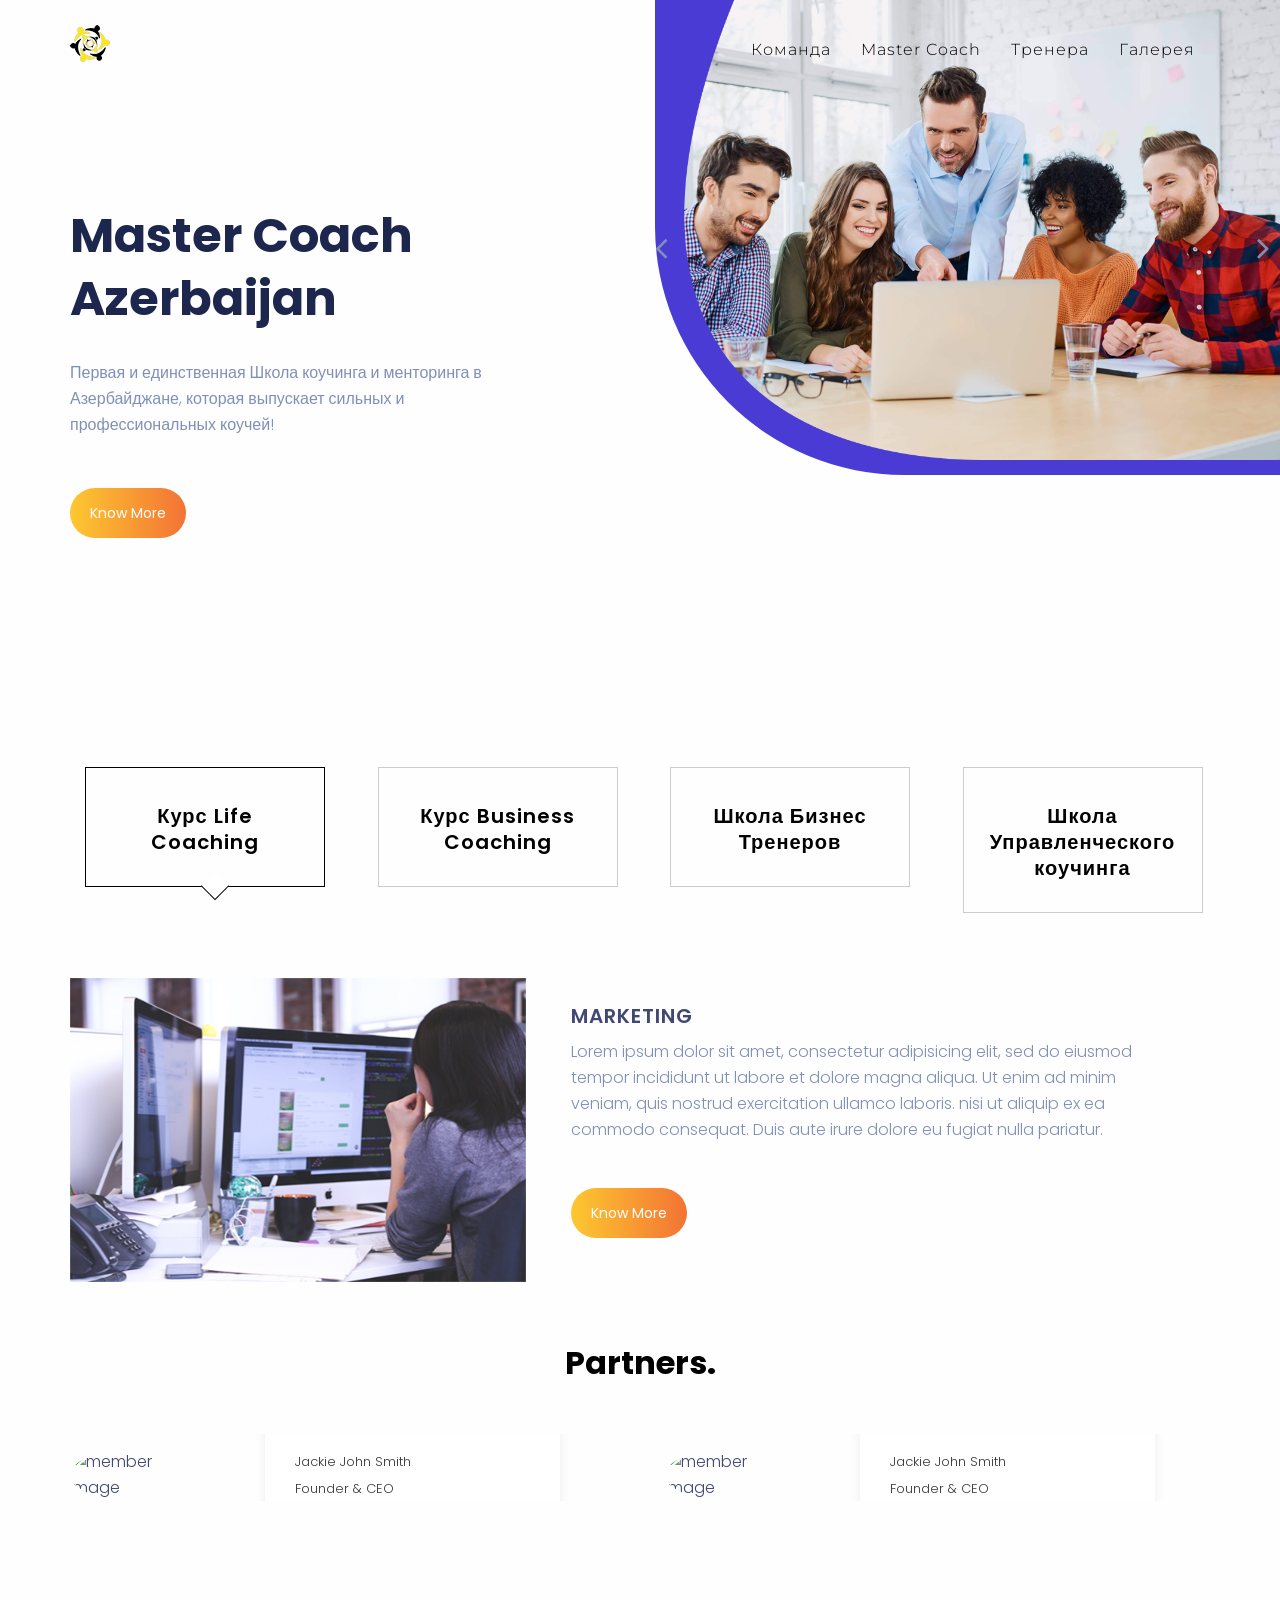
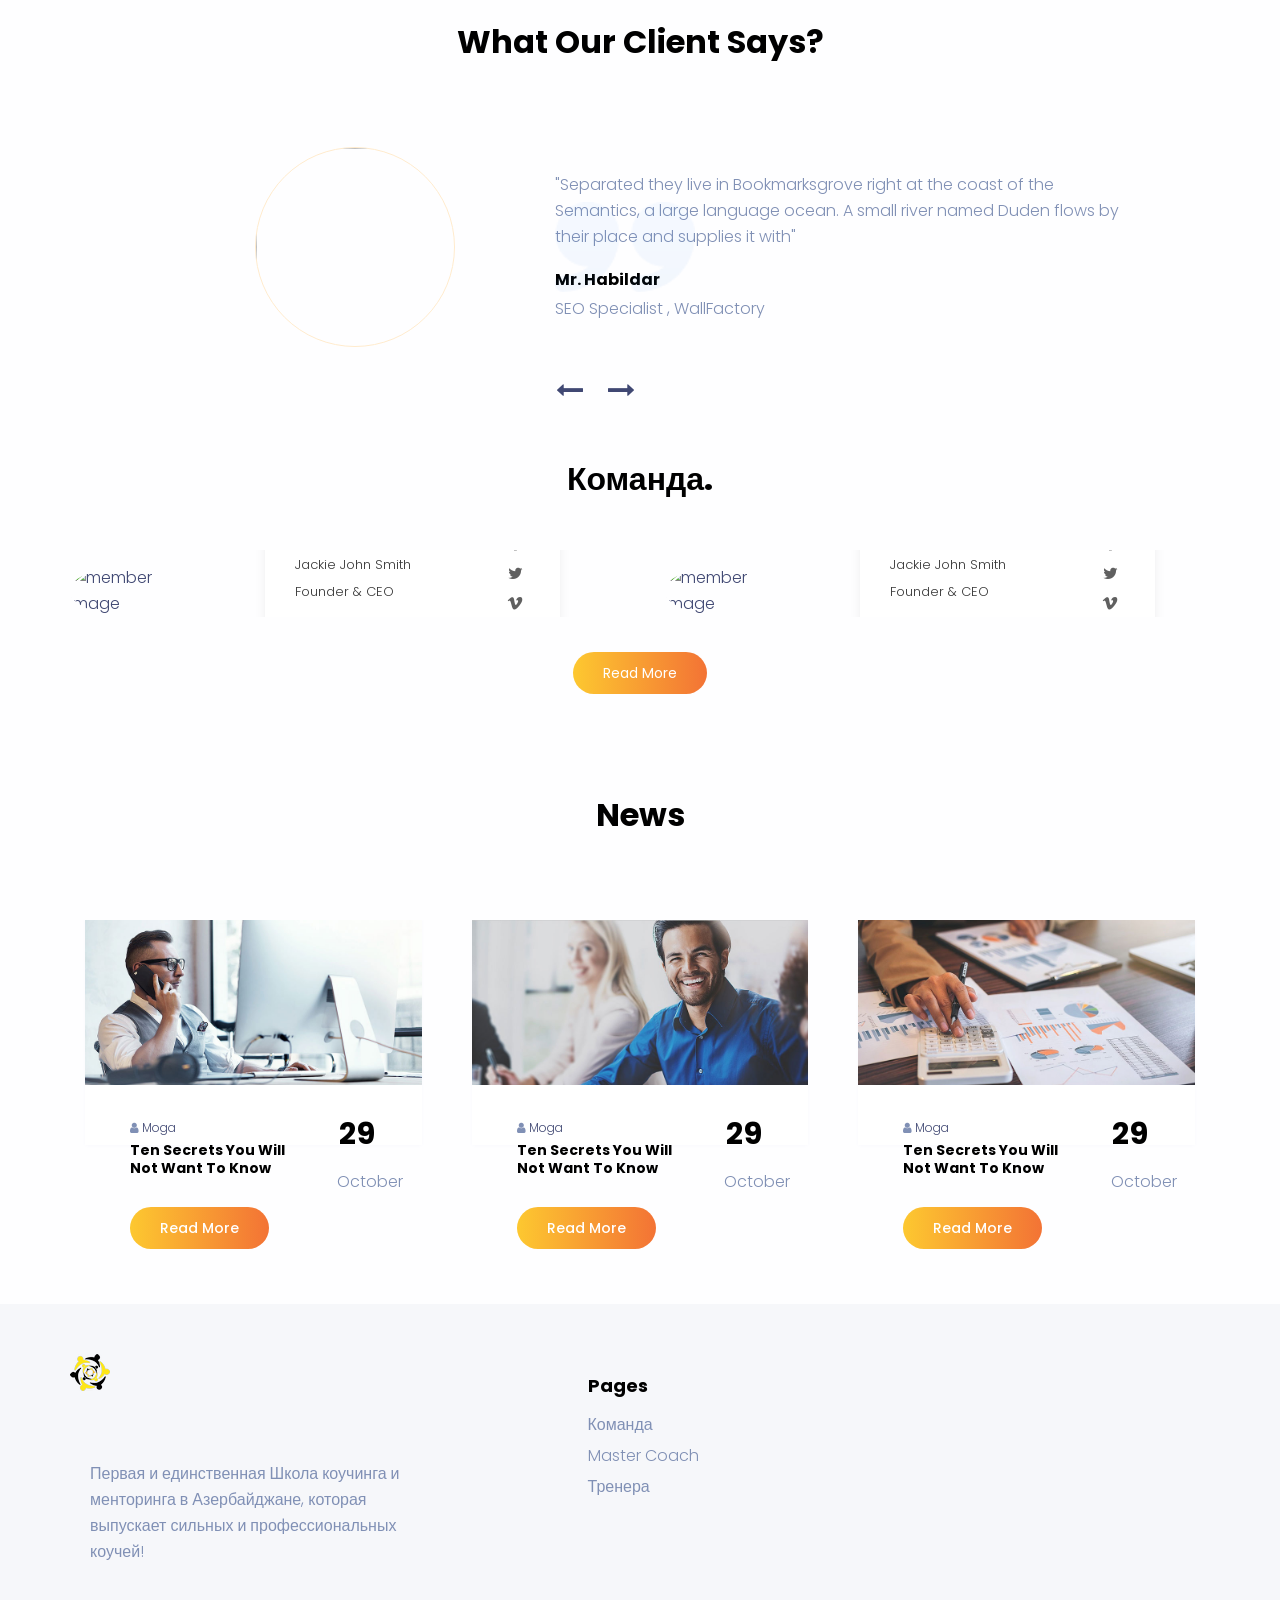
==== commit da7db8d8: "Initial commit" ====
--- a/index.html
+++ b/index.html
@@ -62,9 +62,9 @@
                             <div id="main-nav" class="stellarnav">
                                 <ul id="nav" class="nav navbar-nav">
                                     <li><a href="#features">Команда</a></li>
-                                    <li><a href="#about">Master Coach</a></li>
-                                    <li><a href="#pricing">Master Team</a></li>
-                                    
+                                    <li><a href="master-coach.html">Master Coach</a></li>
+                                    <li><a href="team.html">Тренера</a></li>
+                                    <li><a href="gallery.html">Галерея</a></li>
                                 </ul>
                             </div>
                         </div>
@@ -113,9 +113,9 @@
 					  <div class="vision-dots">
 
                           <div class="main-block-vision owl-carousel">
-                                <div class="dot mb-40px">
+                                <div class="dot  active mb-40px">
                                         <!-- <i class="material-icons pulse-shrink mdi mdi-checkbox-multiple-blank-outline"></i>  -->
-                                        <h4 class="active mb-5px">Курс Life Coaching</h4>
+                                        <h4 class="mb-5px">Курс Life Coaching</h4>
                                         <span class="quote-arrow"></span>
                                     </div>
                                     <div class="dot mb-40px">
@@ -684,7 +684,7 @@
                                     <ul>
                                         <li><a href="#">Команда</a></li>
                                         <li><a href="#">Master Coach</a></li>
-                                        <li><a href="#">Master Team</a></li>
+                                        <li><a href="trainer.html">Тренера</a></li>
                                     </ul>
                                 </div>
                             </div>
--- a/style.css
+++ b/style.css
@@ -160,7 +160,7 @@
     padding: 35px 20.5px 16px;
     border: 1px solid #ccc;
     text-align: center;
-    width: 270px;
+    width: 240px;
     /* margin: 0 17px; */
 	cursor: pointer;
 }
@@ -177,9 +177,9 @@
     margin-bottom: 25px;
 }
 
-.vision_item {
+/* .vision_item {
     border: 1px solid #000000;
-}
+} */
 .vision_item div p {
     font-size: 16px;
     line-height: 26px;
@@ -3088,4 +3088,33 @@
 .main-block .owl-controls .owl-prev i, 
 .main-block .owl-controls .owl-next i {
     font-size: 35px;
-}+}
+
+/* TRAINER AREA */
+.trainer-area .main-title {
+    text-decoration: underline;
+    margin-bottom: 40px;
+}
+.trainer {
+    display:-webkit-box;
+    display:-webkit-flex;
+    display:-ms-flexbox;
+    display:flex;
+}
+.trainer-area .trainer-entertainment  {
+    width: 35%;
+}
+.trainer-area .trainer-entertainment .img-container {
+    width: 100%;
+}
+.trainer-area .main-text-for-trainer {
+    width: 65%;
+}
+.trainer-area .main-paragraph {
+    margin-top: 40px;
+}
+.trainer-area .entertainment .img-container img {
+    width: 100%;
+}
+/* GALLERY AREA */
+
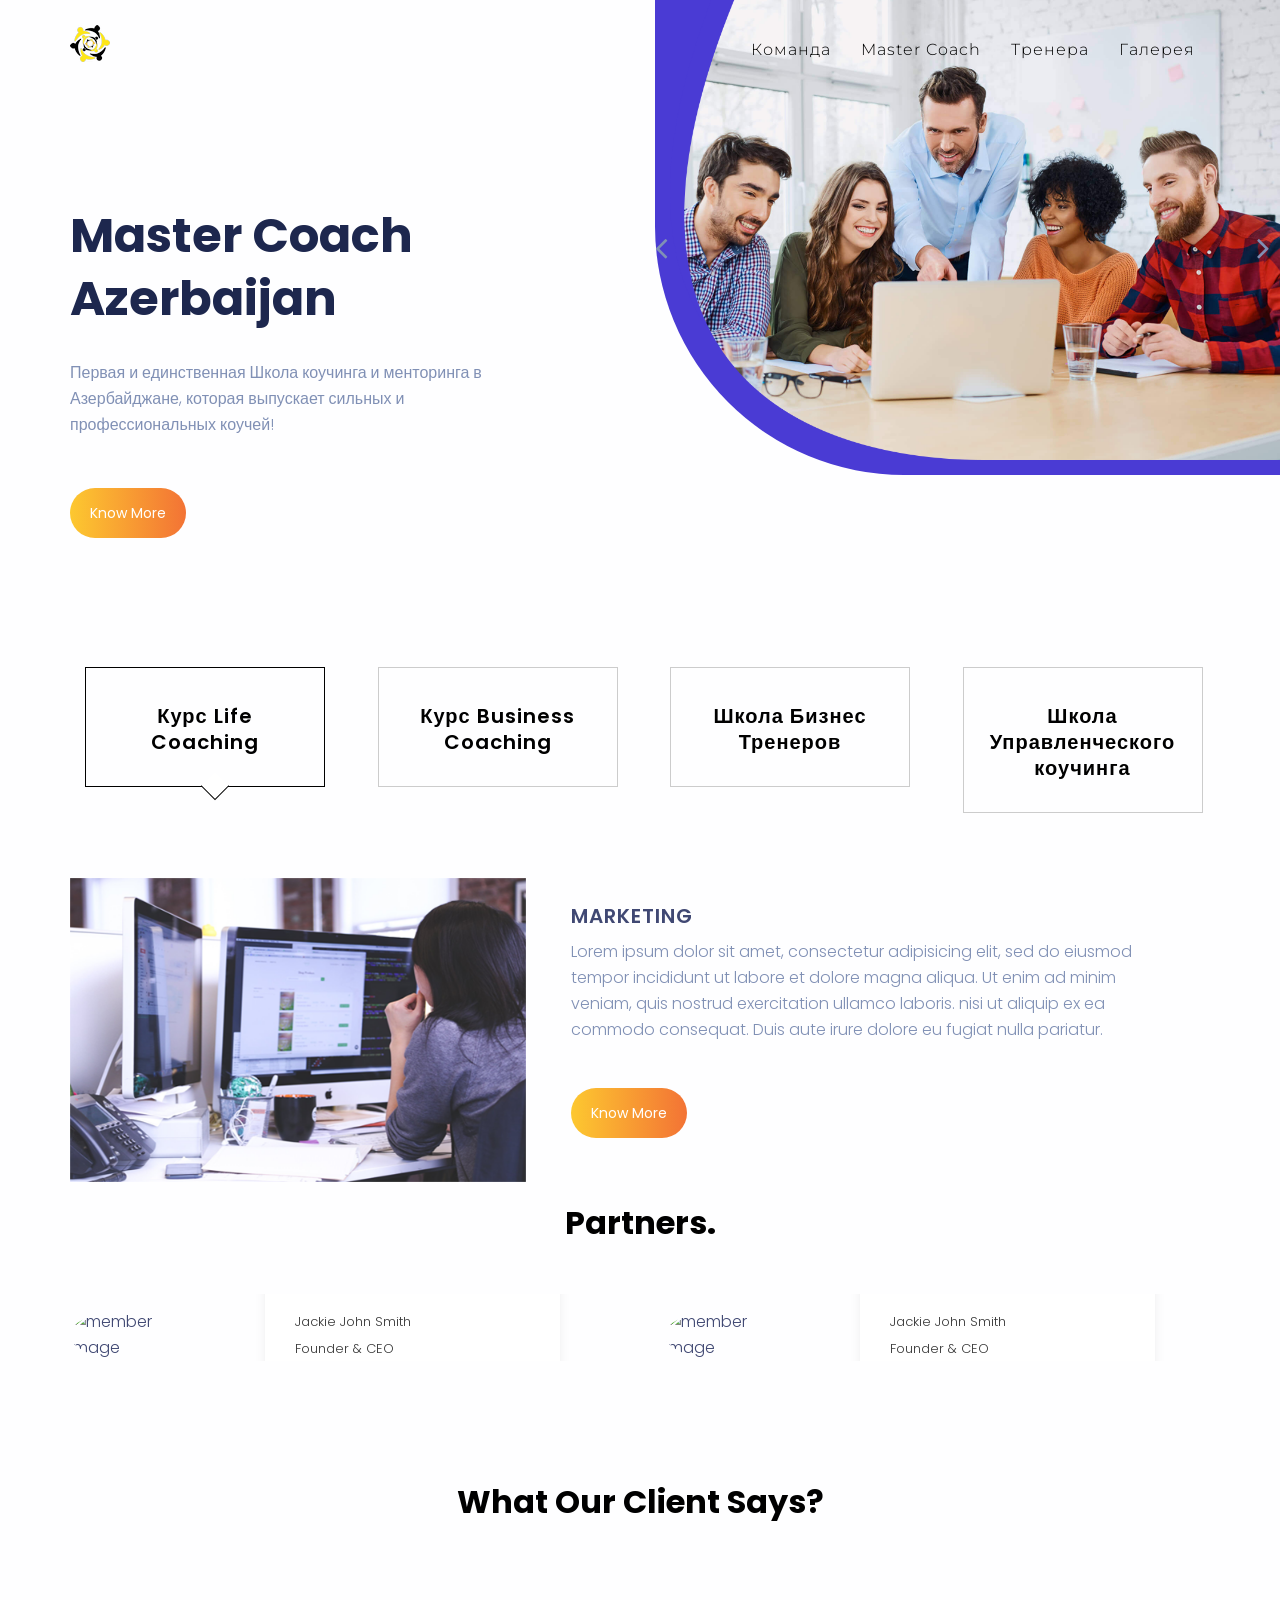
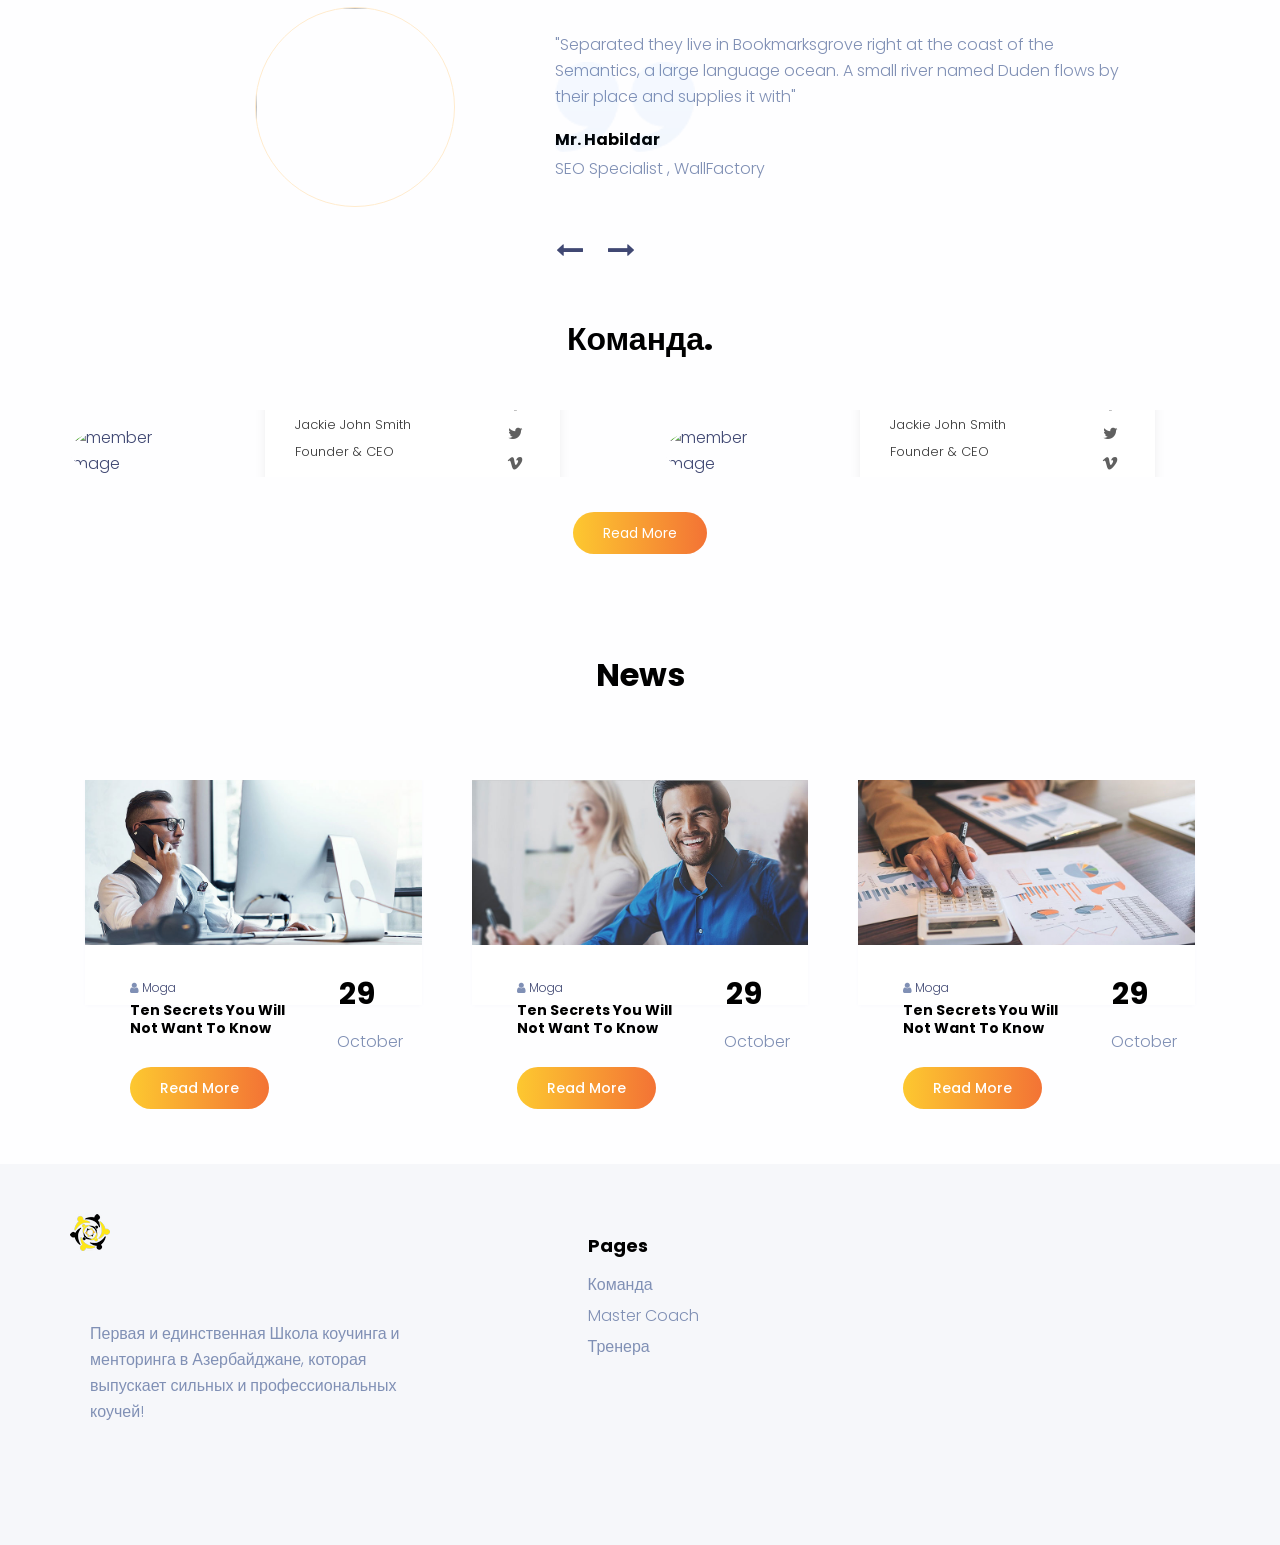
==== commit b6839ccc: "Initial commit" ====
--- a/index.html
+++ b/index.html
@@ -61,9 +61,9 @@
                         <div class="mainmenu-and-right-button">
                             <div id="main-nav" class="stellarnav">
                                 <ul id="nav" class="nav navbar-nav">
-                                    <li><a href="#features">Команда</a></li>
+                                    <li><a href="team.html">Команда</a></li>
                                     <li><a href="master-coach.html">Master Coach</a></li>
-                                    <li><a href="team.html">Тренера</a></li>
+                                    <li><a href="trainer.html">Тренера</a></li>
                                     <li><a href="gallery.html">Галерея</a></li>
                                 </ul>
                             </div>
@@ -106,7 +106,7 @@
  <!-- ==================================================
 							vision-area
       ================================================== -->
-	  <section class="vision-area padding-100-40">
+	  <section class="vision-area">
 		  <div class="container">
 			  <div class="row">
 				   <div class="col-md-12">
--- a/style.css
+++ b/style.css
@@ -3004,21 +3004,26 @@
 }
 .team-member .img-container {
    
-    width:calc(50% - 10px);
-}
-.team-member .img-container div {
-    width: 100%;
+    width:100%;
+}
+.team-member .img-container .bg {
+    width: 38%;
     border-radius: 50%;
-    height: 550px;
+    height: 431px;
+    float: left;
+    margin-right: 75px;
+    margin-bottom: 50px;
 }
 .team-member  .team-member-info {
-    width:calc(50% - 10px);
+    width:100%;
 }
 .team-member .team-member-info h1 {
     text-align: center;
 }
 .team-member  .team-member-info .member-content {
     text-align: left;
+    font-size: 14px;
+    color: black;
 }
 .social_member {
     display:-webkit-box;
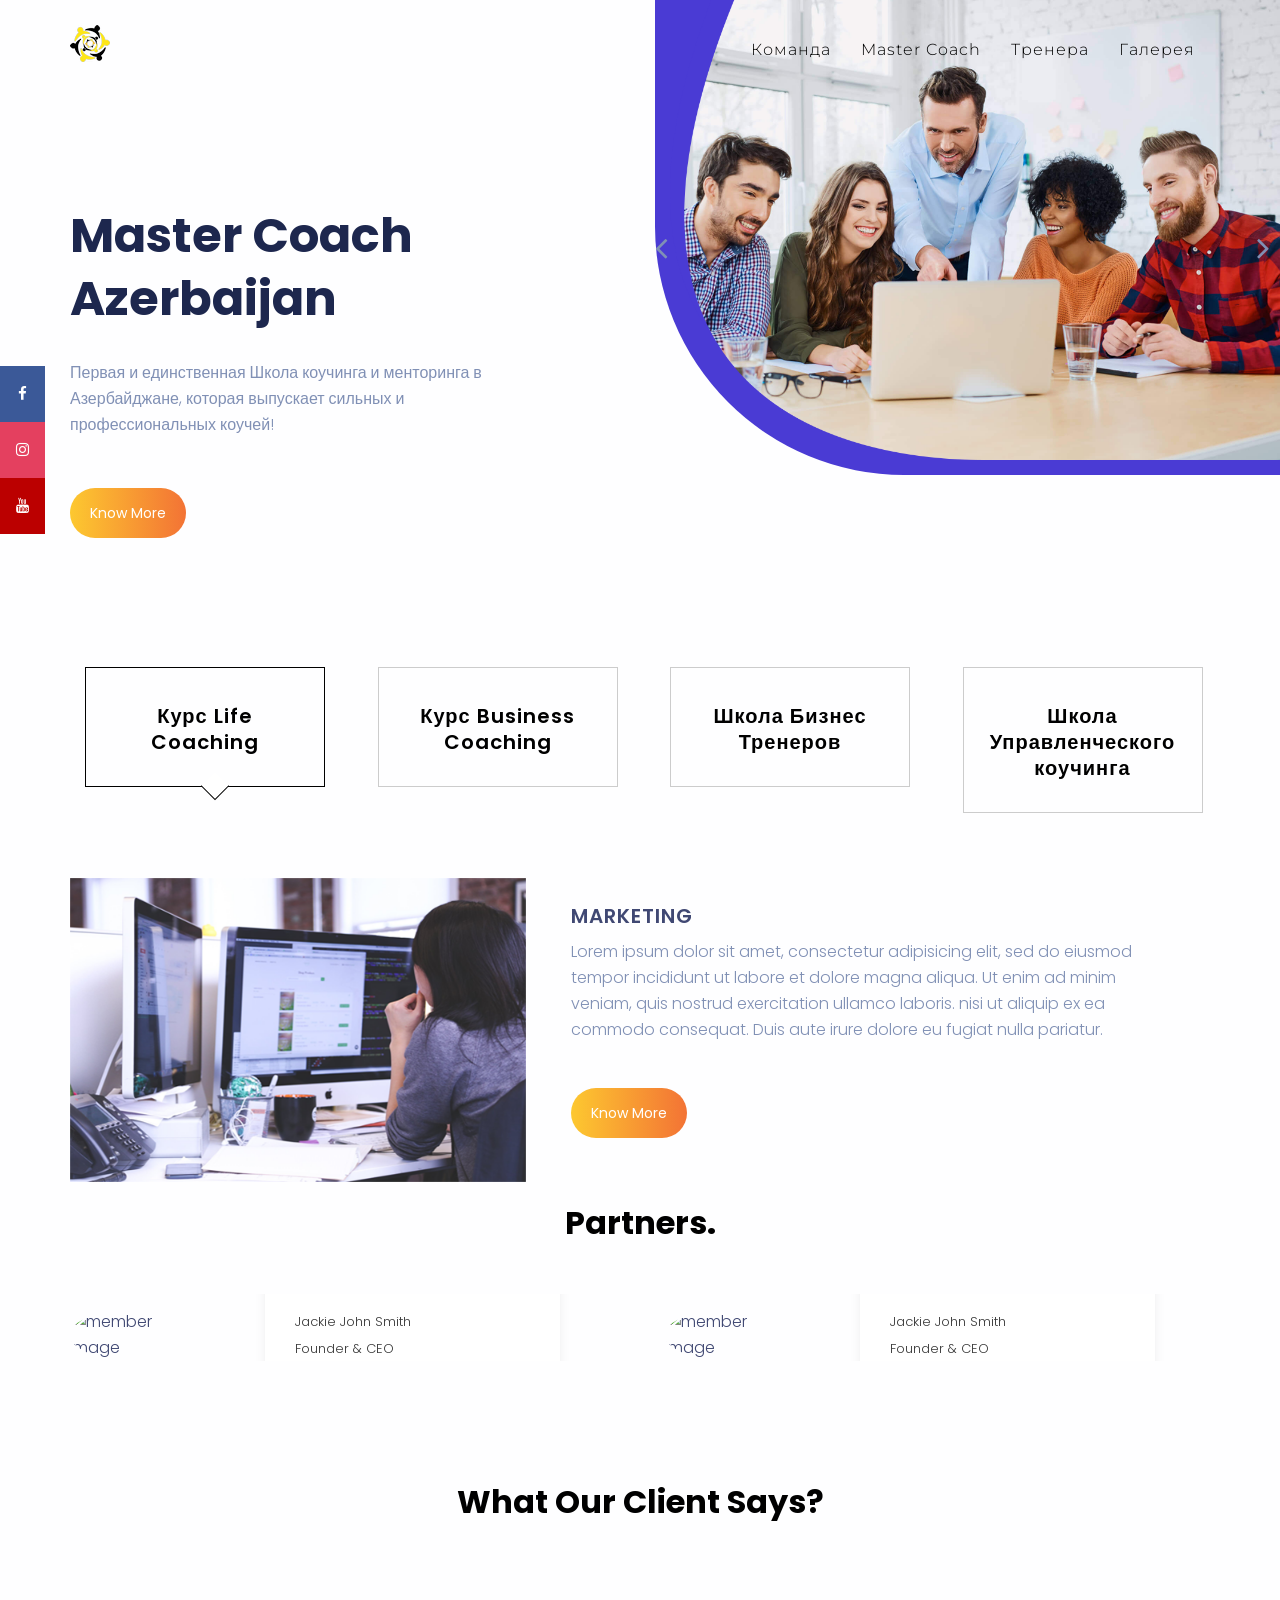
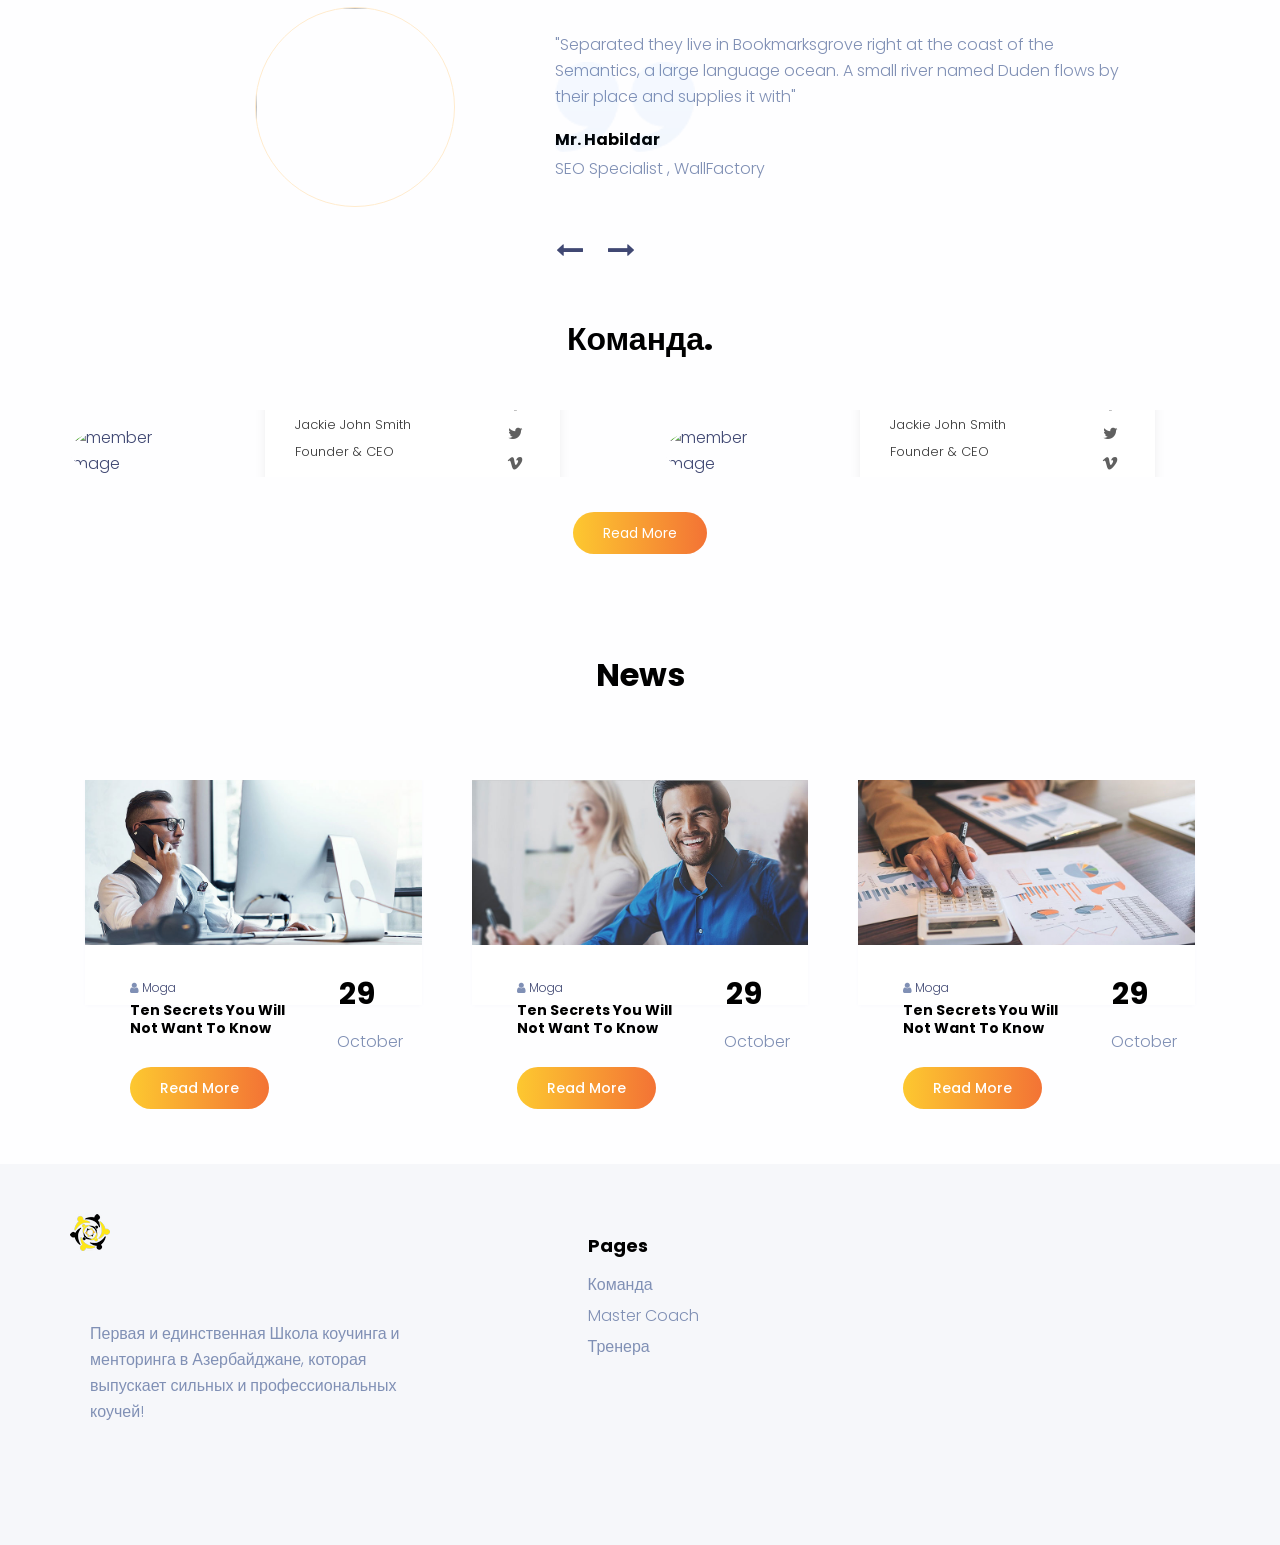
==== commit 2c36012a: "initial commit" ====
--- a/index.html
+++ b/index.html
@@ -87,6 +87,14 @@
             </div>
         </div> 
     </div>
+
+    <!-- SOCIAL ICONS -->
+    <div class="icon-bar">
+        <a href="#" class="facebook"><i class="fa fa-facebook"></i></a> 
+        <a href="#" class="instagram"><i class="fa fa-instagram" aria-hidden="true"></i></a> 
+        <a href="#" class="youtube"><i class="fa fa-youtube"></i></a> 
+    </div>
+    <!-- SOCIAL ICONS END -->
     <!-- SLIDER BLOCK END-->
     <div class="container">
         
--- a/style.css
+++ b/style.css
@@ -3123,3 +3123,51 @@
 }
 /* GALLERY AREA */
 
+.icon-bar {
+    position: fixed;
+    top: 50%;
+    -webkit-transform: translateY(-50%);
+    -ms-transform: translateY(-50%);
+    transform: translateY(-50%);
+    z-index: 5;
+    left: 0;
+}
+@media (max-width:992px){
+    .icon-bar {
+        display: none;
+    }
+}
+  
+.icon-bar a {
+    display: block;
+    text-align: center;
+    padding: 15px;
+    transition: all 0.3s ease;
+    color: #ffffff;
+    font-size: 15px;
+    -webkit-transition: width 0.5s ease-in-out;
+    -o-transition: width 0.5s ease-in-out;
+    transition: width 0.5s ease-in-out;
+    width: 45px;
+    /* margin-left: auto; */
+}
+
+
+.facebook:hover, 
+.instagram:hover, 
+.youtube:hover {
+    width: 100px;
+    color: #ffffff !important;
+}  
+.facebook {
+    background: #3B5998;
+    color: #ffffff;
+}
+.instagram {
+    background: #e4405f;
+    color: #ffffff;
+}
+.youtube {
+    background: #bb0000;
+    color: #ffffff;
+}
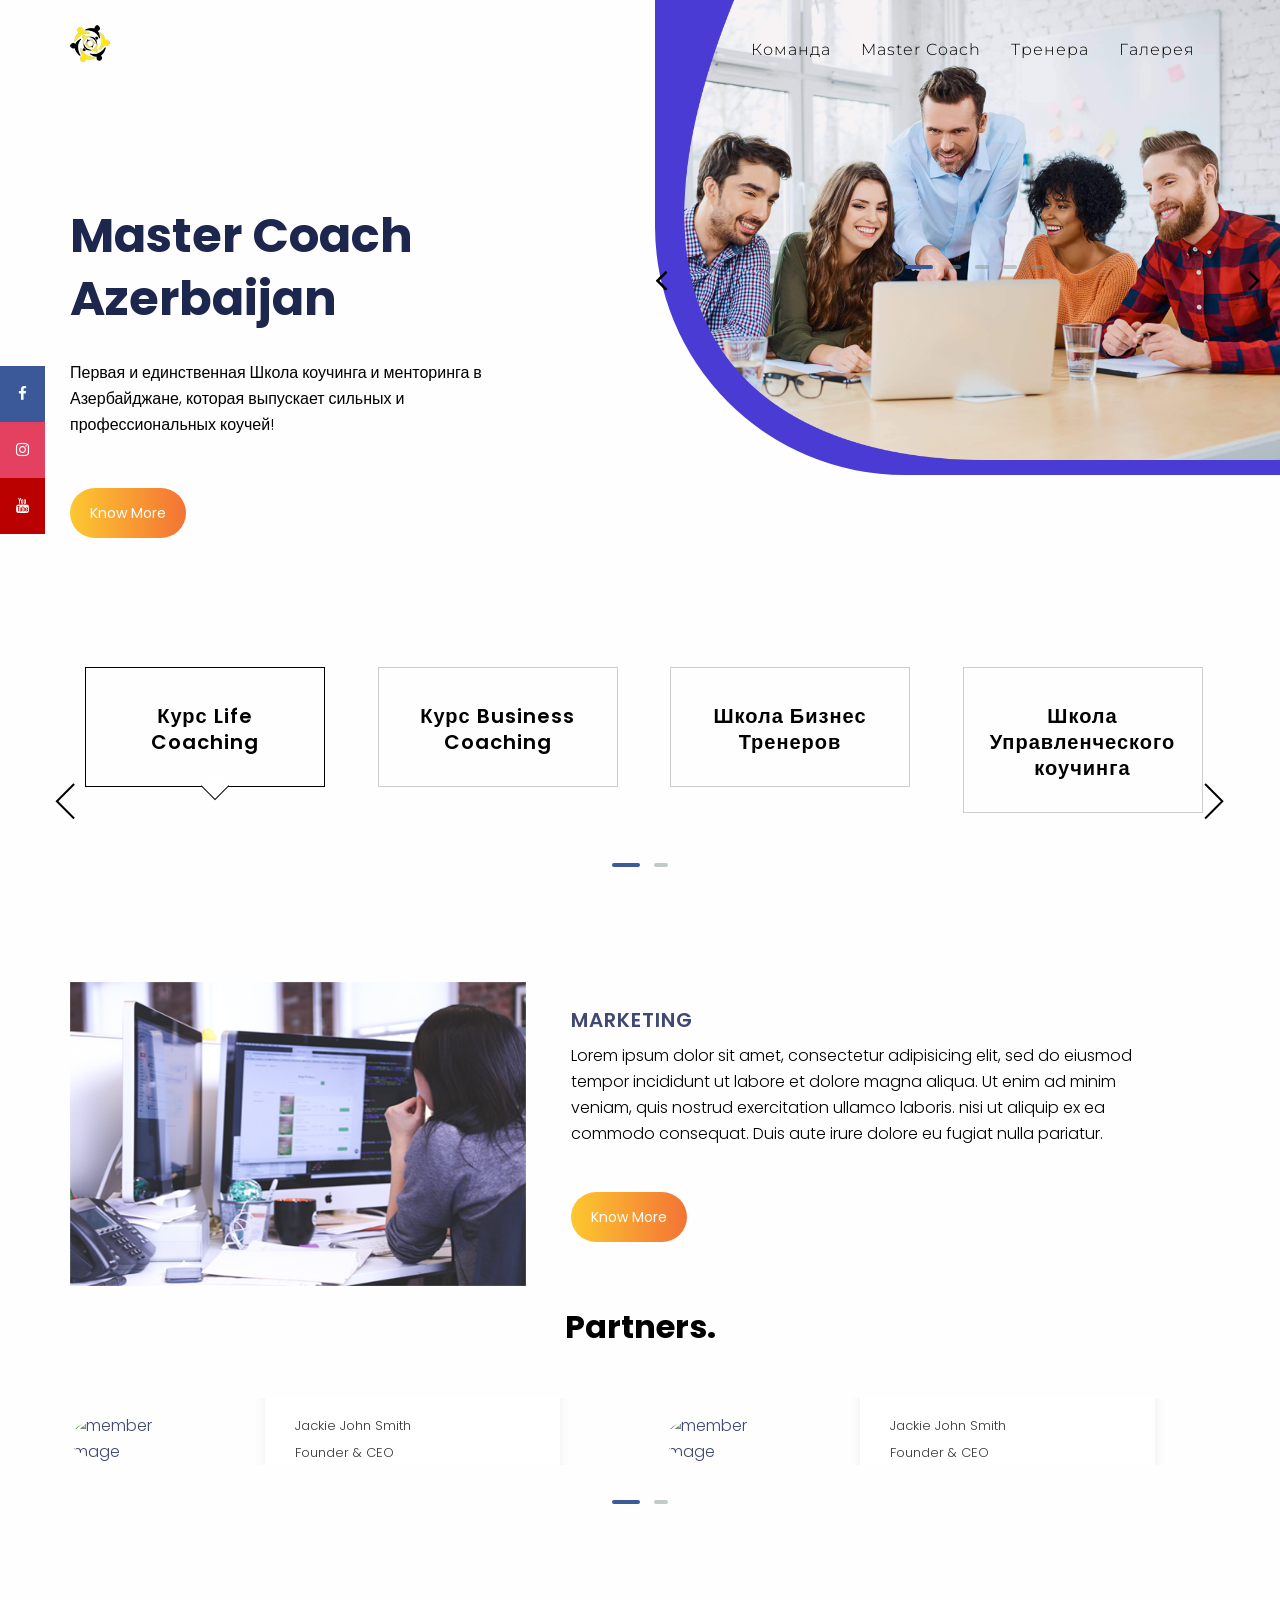
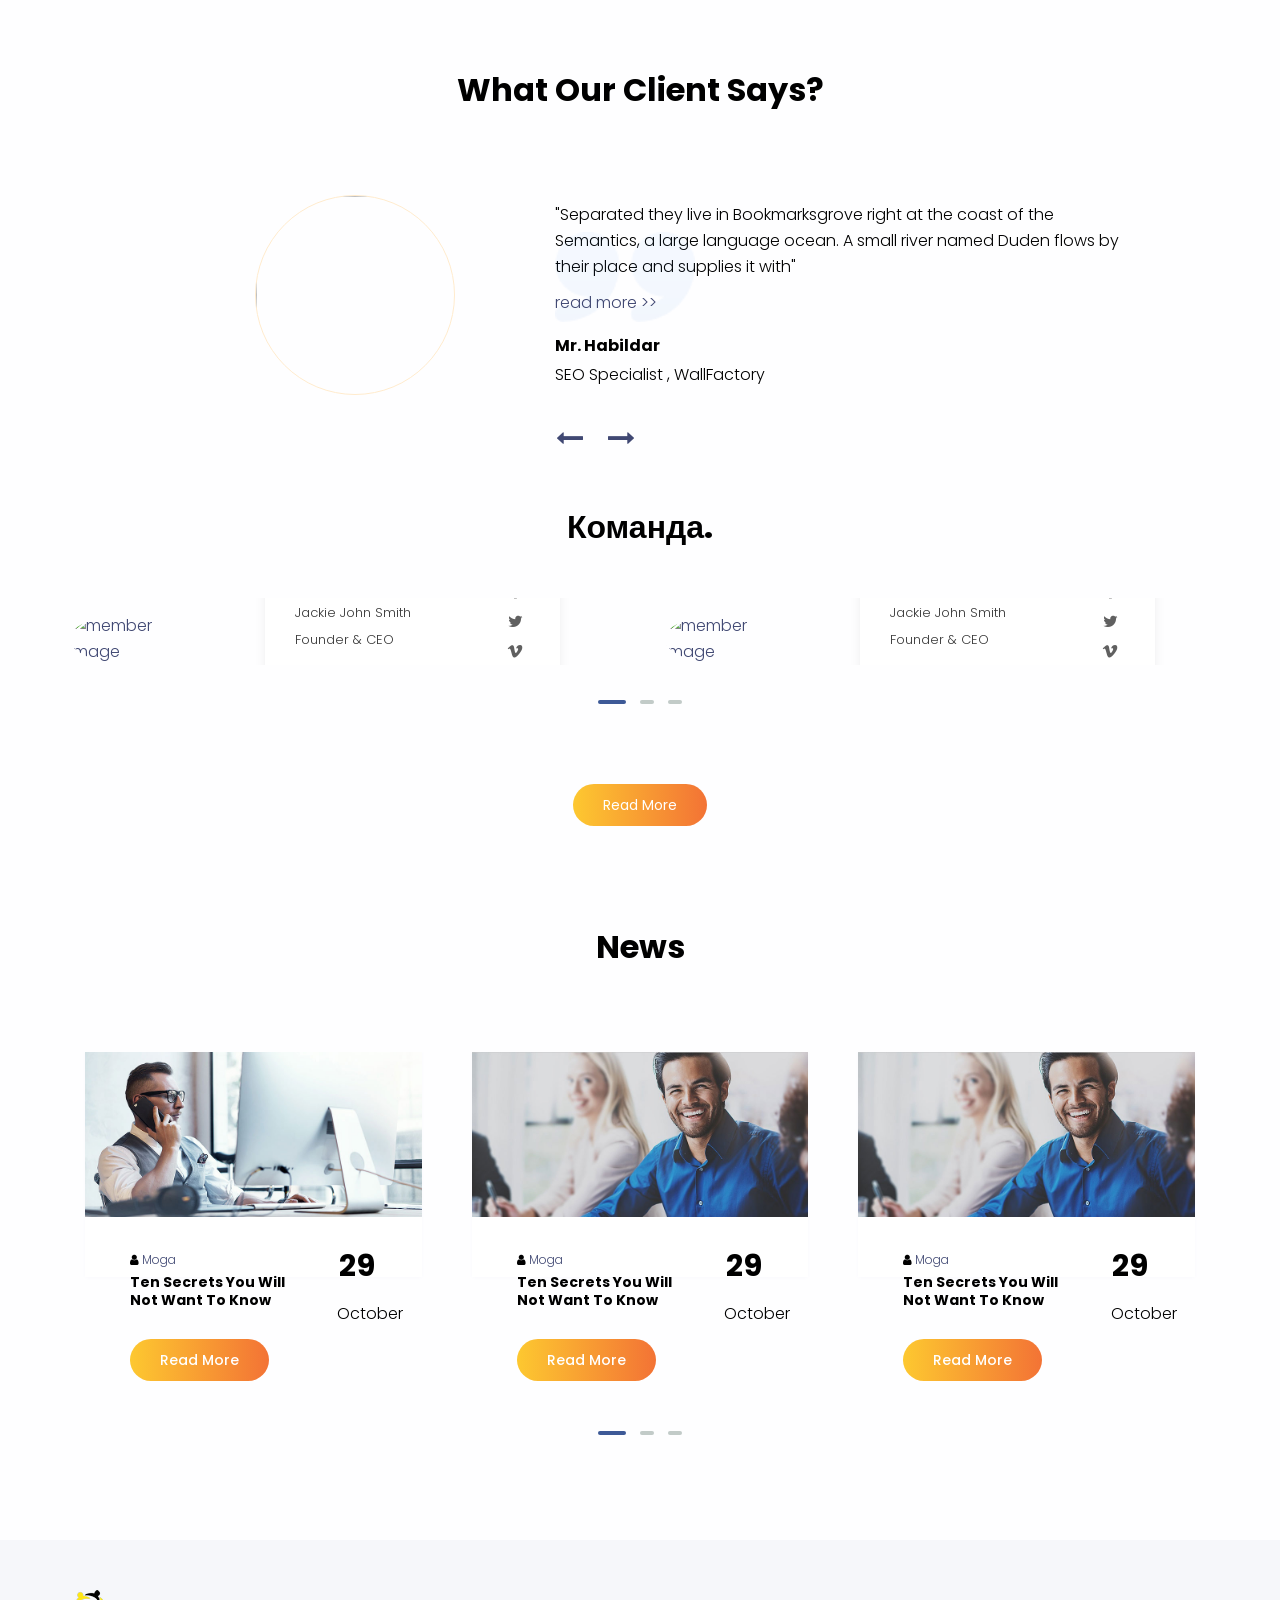
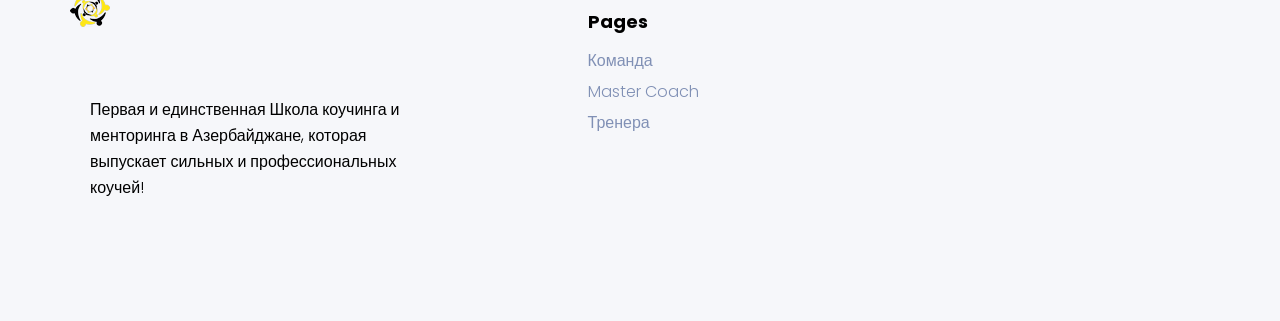
==== commit 1c12f1bd: "intiial commit" ====
--- a/index.html
+++ b/index.html
@@ -16,15 +16,15 @@
     <link rel="shortcut icon" type="image/ico" href="assets/img/favicon.png" />
 
     <!--====== STYLESHEETS ======-->
-    <link href="assets/css/plugins.css" rel="stylesheet">
-    <link href="assets/css/plugins/bx-slider.css" rel="stylesheet">
-    <link href="assets/css/theme.css" rel="stylesheet">
-    <link href="assets/css/icons.css" rel="stylesheet">
+    <link type="text/css" rel="stylesheet" href="assets/css/plugins.css" >
+    <link type="text/css" rel="stylesheet" href="assets/css/plugins/bx-slider.css" >
+    <link type="text/css" rel="stylesheet" href="assets/css/theme.css" >
+    <link type="text/css" rel="stylesheet" href="assets/css/icons.css" >
 
     <!--====== MAIN STYLESHEETS ======-->
-    <link href="style.css" rel="stylesheet">
-    <link rel="stylesheet" href="assets/css/materialdesignicons.min.css">
-    <link href="assets/css/responsive.css" rel="stylesheet">
+    <link type="text/css" rel="stylesheet" href="style.css" >
+    <link type="text/css" rel="stylesheet" href="assets/css/materialdesignicons.min.css">
+    <link type="text/css" rel="stylesheet" href="assets/css/responsive.css" >
 
     <script src="assets/js/vendor/modernizr-2.8.3.min.js"></script>
     <!--[if lt IE 9]>
@@ -422,7 +422,12 @@
                                         </div>
                                         <div class="author-content">
                                             <img src="assets/img/quotes.png" alt="" />
-                                            <p>"Separated they live in Bookmarksgrove right at the coast of the Semantics, a large language ocean. A small river named Duden flows by their place and supplies it with"</p>
+                                            <p class="text">"Separated they live in 
+                                                Bookmarksgrove right at the coast of the
+                                                 Semantics, a large language ocean. 
+                                                 A small river named Duden flows by 
+                                                 their place and supplies it with"</p>
+                                            <a href="javascript:void(0);"> read more >></a>
                                             <h3>Mr. Habildar</h3>
                                             <p>SEO Specialist , WallFactory</p>
                                         </div>
@@ -436,6 +441,7 @@
                                         <div class="author-content">
                                             <img src="assets/img/quotes.png" alt="" />
                                             <p>"Separated they live in Bookmarksgrove right at the coast of the Semantics, a large language ocean. A small river named Duden flows by their place and supplies it with"</p>
+                                            <a href="javascript:void(0);"> read more >></a>
                                             <h3>Mr. Thaowla</h3>
                                             <p>SEO Analyst , WallFactory</p>
                                         </div>
@@ -449,6 +455,7 @@
                                         <div class="author-content">
                                             <img src="assets/img/quotes.png" alt="" />
                                             <p>"Separated they live in Bookmarksgrove right at the coast of the Semantics, a large language ocean. A small river named Duden flows by their place and supplies it with"</p>
+                                            <a href="javascript:void(0);"> read more >></a>
                                             <h3>Mr. Kabila</h3>
                                             <p>Support Engr. , WallFactory</p>
                                         </div>
@@ -462,6 +469,7 @@
                                         <div class="author-content">
                                             <img src="assets/img/quotes.png" alt="" />
                                             <p>"Separated they live in Bookmarksgrove right at the coast of the Semantics, a large language ocean. A small river named Duden flows by their place and supplies it with"</p>
+                                            <a href="javascript:void(0);"> read more >></a>
                                             <h3>Mr. Chiku</h3>
                                             <p>Designer , WallFactory</p>
                                         </div>
@@ -475,6 +483,7 @@
                                         <div class="author-content">
                                             <img src="assets/img/quotes.png" alt="" />
                                             <p>"Separated they live in Bookmarksgrove right at the coast of the Semantics, a large language ocean. A small river named Duden flows by their place and supplies it with"</p>
+                                            <a href="javascript:void(0);"> read more >></a>
                                             <h3>Mr. Ketu</h3>
                                             <p>Developer , WallFactory</p>
                                         </div>
@@ -488,6 +497,7 @@
                                         <div class="author-content">
                                             <img src="assets/img/quotes.png" alt="" />
                                             <p>"Separated they live in Bookmarksgrove right at the coast of the Semantics, a large language ocean. A small river named Duden flows by their place and supplies it with"</p>
+                                            <a href="javascript:void(0);"> read more >></a>
                                             <h3>Mr. Bala</h3>
                                             <p>SEO Analyst , WallFactory</p>
                                         </div>
@@ -579,7 +589,52 @@
                             
                         
                     </div>
-                    
+                    <div class="col-md-12 col-lg-12 col-sm-12 col-xs-12 no-padding">
+                        <div class="team_common pos_relative">
+                            <a href="#">
+                                <div class="member_img">
+                                    <img src="https://source.unsplash.com/300x300/?logo" alt="member image">
+                                </div>
+                            </a>
+                            <div href="#" style="display: block;" class="member_info pos_relative transition_3s">
+                                <span class="d_inline pb_5">Jackie John Smith</span><br>
+                                <span class="d_block transition_3s">Founder & CEO</span><br>
+                                <span class="line d_block transition_3s"></span><br>
+                                <ul class="social_contact">
+                                    <li><a href="#" title="Facebook" target="_blank"><i class="fa fa-facebook"></i></a></li>
+                                    <li><a href="#" title="Twitter" target="_blank"><i class="fa fa-twitter"></i></a></li>
+                                    <li><a href="#" title="Vimeo" target="_blank"><i class="fa fa-vimeo"></i></a></li>
+                                    <li><a href="#" title="Google-plus" target="_blank"><i class="fa fa-google-plus"></i></a></li>
+                                </ul>
+                            </div>
+                        </div>
+                        
+                            
+                        
+                    </div>
+                    <div class="col-md-12 col-lg-12 col-sm-12 col-xs-12 no-padding">
+                        <div class="team_common pos_relative">
+                            <a href="#">
+                                <div class="member_img">
+                                    <img src="https://source.unsplash.com/300x300/?logo" alt="member image">
+                                </div>
+                            </a>
+                            <div href="#" style="display: block;" class="member_info pos_relative transition_3s">
+                                <span class="d_inline pb_5">Jackie John Smith</span><br>
+                                <span class="d_block transition_3s">Founder & CEO</span><br>
+                                <span class="line d_block transition_3s"></span><br>
+                                <ul class="social_contact">
+                                    <li><a href="#" title="Facebook" target="_blank"><i class="fa fa-facebook"></i></a></li>
+                                    <li><a href="#" title="Twitter" target="_blank"><i class="fa fa-twitter"></i></a></li>
+                                    <li><a href="#" title="Vimeo" target="_blank"><i class="fa fa-vimeo"></i></a></li>
+                                    <li><a href="#" title="Google-plus" target="_blank"><i class="fa fa-google-plus"></i></a></li>
+                                </ul>
+                            </div>
+                        </div>
+                        
+                            
+                        
+                    </div>
                 </div>
             </div>
             <div class="read-more-btn">
@@ -604,6 +659,111 @@
                     <div class="single-blog-item mb50 shadow">
                         <div class="blog-thumb">
                             <a href="single-blog.html"><img src="assets/img/blog/blog-1.jpg" alt=""></a>
+                        </div>
+                        <div class="post-item-content padding30">
+							<div class="col-lg-9 col-md-12">
+								<p><i class="fa fa-user"></i> <a href="#" class="link">Moga</a></p>
+								<a href="#">
+									<h5>Ten Secrets You Will Not Want To Know</h5>
+								</a>
+								<a class="read-more" href="single-blog.html">Read More</a>
+							</div>
+							<div class="col-lg-3 text-center">
+								<h2 class="post-date" data-titles="29">29</h2>
+								<span>October</span>
+							</div>
+							
+                        </div>
+                    </div>
+                </div>
+                <div class="col-md-6 col-lg-4 col-sm-6 col-xs-12">
+                    <div class="single-blog-item mb50 shadow">
+                        <div class="blog-thumb">
+                            <a href="single-blog.html"><img src="assets/img/blog/blog-2.jpg" alt=""></a>
+                        </div>
+                        <div class="post-item-content padding30">
+							<div class="col-lg-9 col-md-12">
+								<p><i class="fa fa-user"></i> <a href="#" class="link">Moga</a></p>
+								<a href="#">
+									<h5>Ten Secrets You Will Not Want To Know</h5>
+								</a>
+								<a class="read-more" href="single-blog.html">Read More</a>
+							</div>
+							<div class="col-lg-3 text-center">
+								<h2 class="post-date" data-titles="29">29</h2>
+								<span>October</span>
+							</div>
+							
+                        </div>
+                    </div>
+                </div>
+                <div class="col-md-6 col-lg-4 col-sm-6 col-xs-12">
+                    <div class="single-blog-item mb50 shadow">
+                        <div class="blog-thumb">
+                            <a href="single-blog.html"><img src="assets/img/blog/blog-2.jpg" alt=""></a>
+                        </div>
+                        <div class="post-item-content padding30">
+							<div class="col-lg-9 col-md-12">
+								<p><i class="fa fa-user"></i> <a href="#" class="link">Moga</a></p>
+								<a href="#">
+									<h5>Ten Secrets You Will Not Want To Know</h5>
+								</a>
+								<a class="read-more" href="single-blog.html">Read More</a>
+							</div>
+							<div class="col-lg-3 text-center">
+								<h2 class="post-date" data-titles="29">29</h2>
+								<span>October</span>
+							</div>
+							
+                        </div>
+                    </div>
+                </div>
+                <div class="col-md-6 col-lg-4 col-sm-6 col-xs-12">
+                    <div class="single-blog-item mb50 shadow">
+                        <div class="blog-thumb">
+                            <a href="single-blog.html"><img src="assets/img/blog/blog-2.jpg" alt=""></a>
+                        </div>
+                        <div class="post-item-content padding30">
+							<div class="col-lg-9 col-md-12">
+								<p><i class="fa fa-user"></i> <a href="#" class="link">Moga</a></p>
+								<a href="#">
+									<h5>Ten Secrets You Will Not Want To Know</h5>
+								</a>
+								<a class="read-more" href="single-blog.html">Read More</a>
+							</div>
+							<div class="col-lg-3 text-center">
+								<h2 class="post-date" data-titles="29">29</h2>
+								<span>October</span>
+							</div>
+							
+                        </div>
+                    </div>
+                </div>
+                <div class="col-md-6 col-lg-4 col-sm-6 col-xs-12">
+                    <div class="single-blog-item mb50 shadow">
+                        <div class="blog-thumb">
+                            <a href="single-blog.html"><img src="assets/img/blog/blog-2.jpg" alt=""></a>
+                        </div>
+                        <div class="post-item-content padding30">
+							<div class="col-lg-9 col-md-12">
+								<p><i class="fa fa-user"></i> <a href="#" class="link">Moga</a></p>
+								<a href="#">
+									<h5>Ten Secrets You Will Not Want To Know</h5>
+								</a>
+								<a class="read-more" href="single-blog.html">Read More</a>
+							</div>
+							<div class="col-lg-3 text-center">
+								<h2 class="post-date" data-titles="29">29</h2>
+								<span>October</span>
+							</div>
+							
+                        </div>
+                    </div>
+                </div>
+                <div class="col-md-6 col-lg-4 col-sm-6 col-xs-12">
+                    <div class="single-blog-item mb50 shadow">
+                        <div class="blog-thumb">
+                            <a href="single-blog.html"><img src="assets/img/blog/blog-2.jpg" alt=""></a>
                         </div>
                         <div class="post-item-content padding30">
 							<div class="col-lg-9 col-md-12">
--- a/style.css
+++ b/style.css
@@ -1350,7 +1350,9 @@
     display: table-cell;
     vertical-align: middle;
 }
-
+.author-content a {
+    position: relative;
+}
 .single-testimonials .author-image {
     margin-bottom: 30px;
     width: 400px;
@@ -3170,4 +3172,69 @@
 .youtube {
     background: #bb0000;
     color: #ffffff;
+}
+
+.button {
+    background: green;
+    border-radius: 5px;
+    padding: 5px;
+    color: white;
+    text-align: center;
+}
+.owl-next, 
+.owl-prev {
+    width: 22px;
+    height: 40px;
+    margin-top: -20px;
+    position: absolute;
+    top: 50%;
+}
+.owl-next {
+    right: -15px;
+}
+.owl-prev {
+    left: -15px;
+}
+svg {
+    fill: #000;
+    height: 60px;
+}
+.owl-dots {
+    display: -webkit-box;
+        display: -webkit-flex;
+        display: -ms-flexbox;
+        display: flex;
+    -webkit-box-pack: center;
+    -webkit-justify-content: center;
+        -ms-flex-pack: center;
+            justify-content: center;
+}
+.owl-dots .owl-dot {
+    outline: none;
+}
+.owl-dots .active span {
+    background: none repeat scroll 0 0 #3d5997;
+    opacity: 1;
+    width: 28.1px;
+}
+.owl-dots .owl-dot span {
+    -moz-transition: all .5s ease-in-out;
+    -webkit-transition: all .5s ease-in-out;
+    transition: all .5s ease-in-out;
+    -o-transition: all .5s ease-in-out;
+    border-radius: 4.2px;
+    display: block;
+    height: 4px;
+    margin: 5px 7px;
+    outline: none;
+}
+.owl-dots {
+    text-align: center;
+    margin-top: 30px;
+    margin-bottom: 60px;
+}
+.owl-dot span {
+    background: none repeat scroll 0 0 #869791;
+    opacity: .5;
+    width: 14.1px;
 }
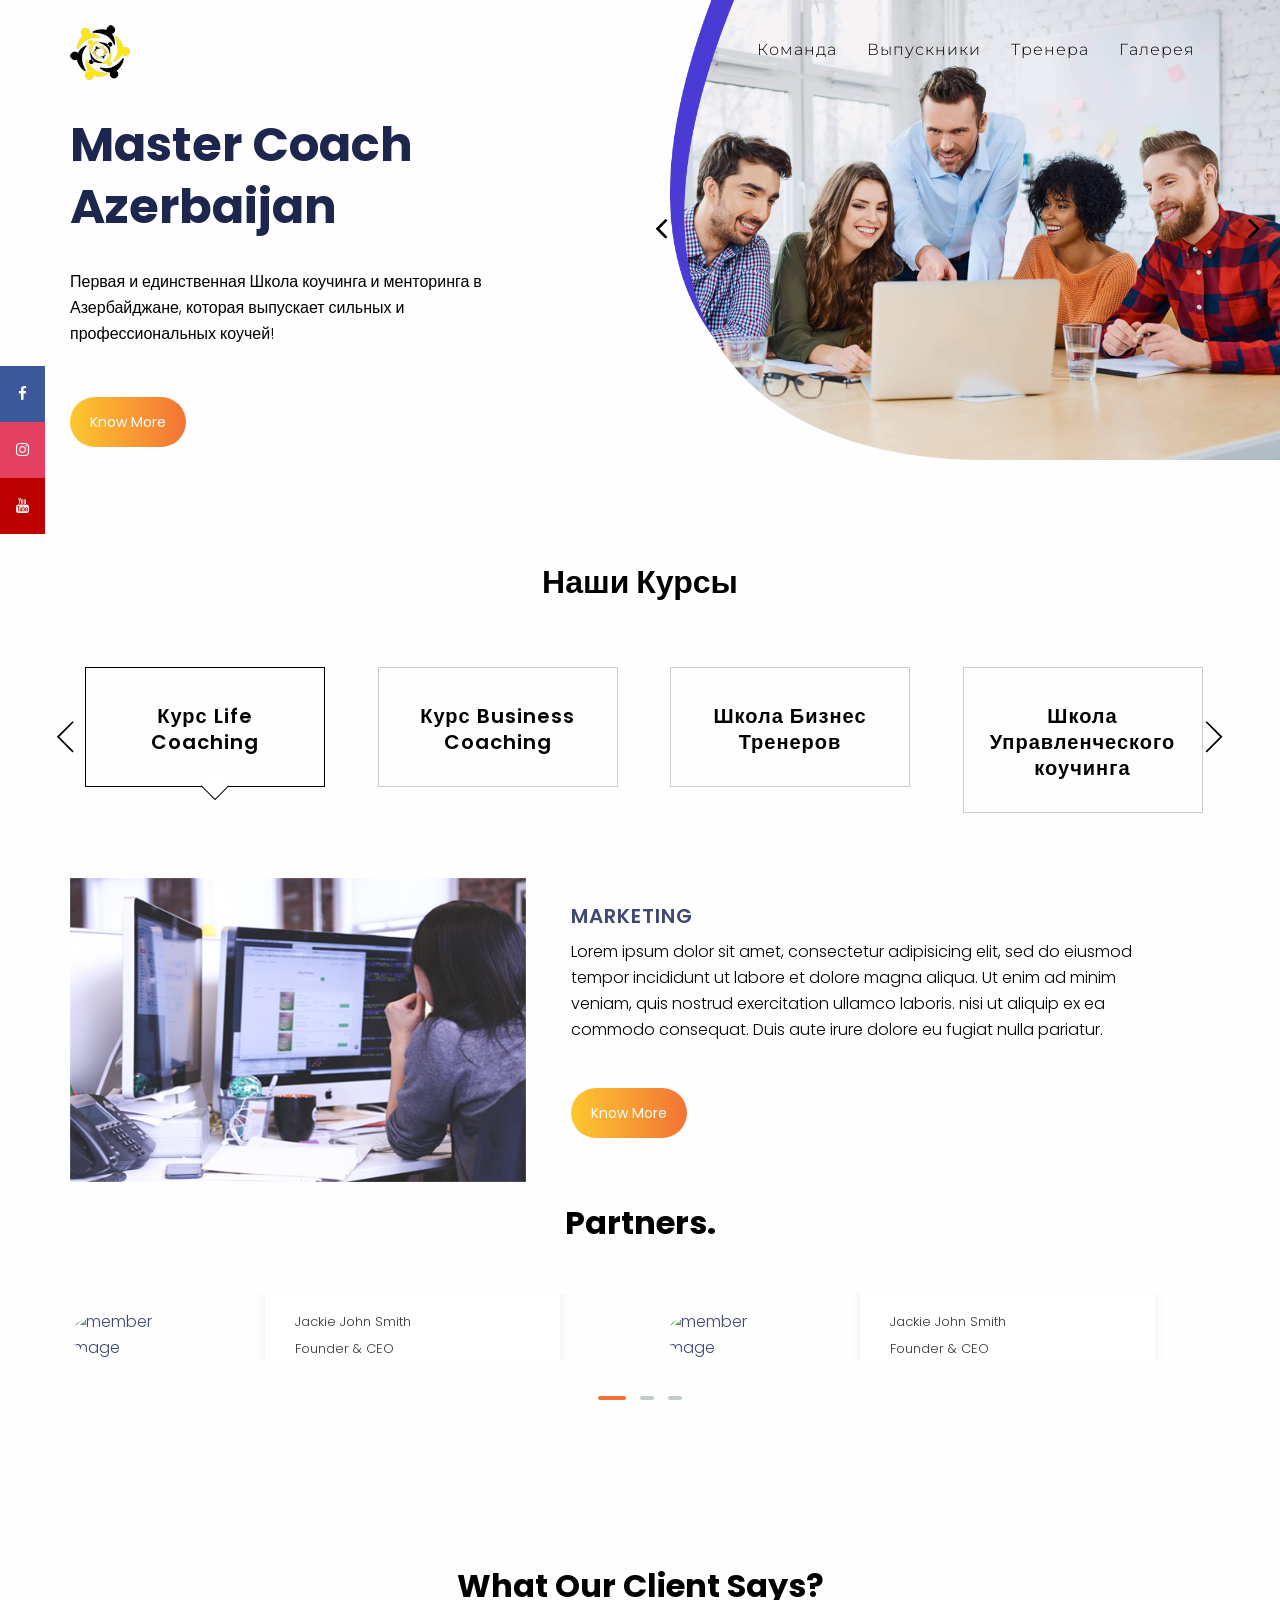
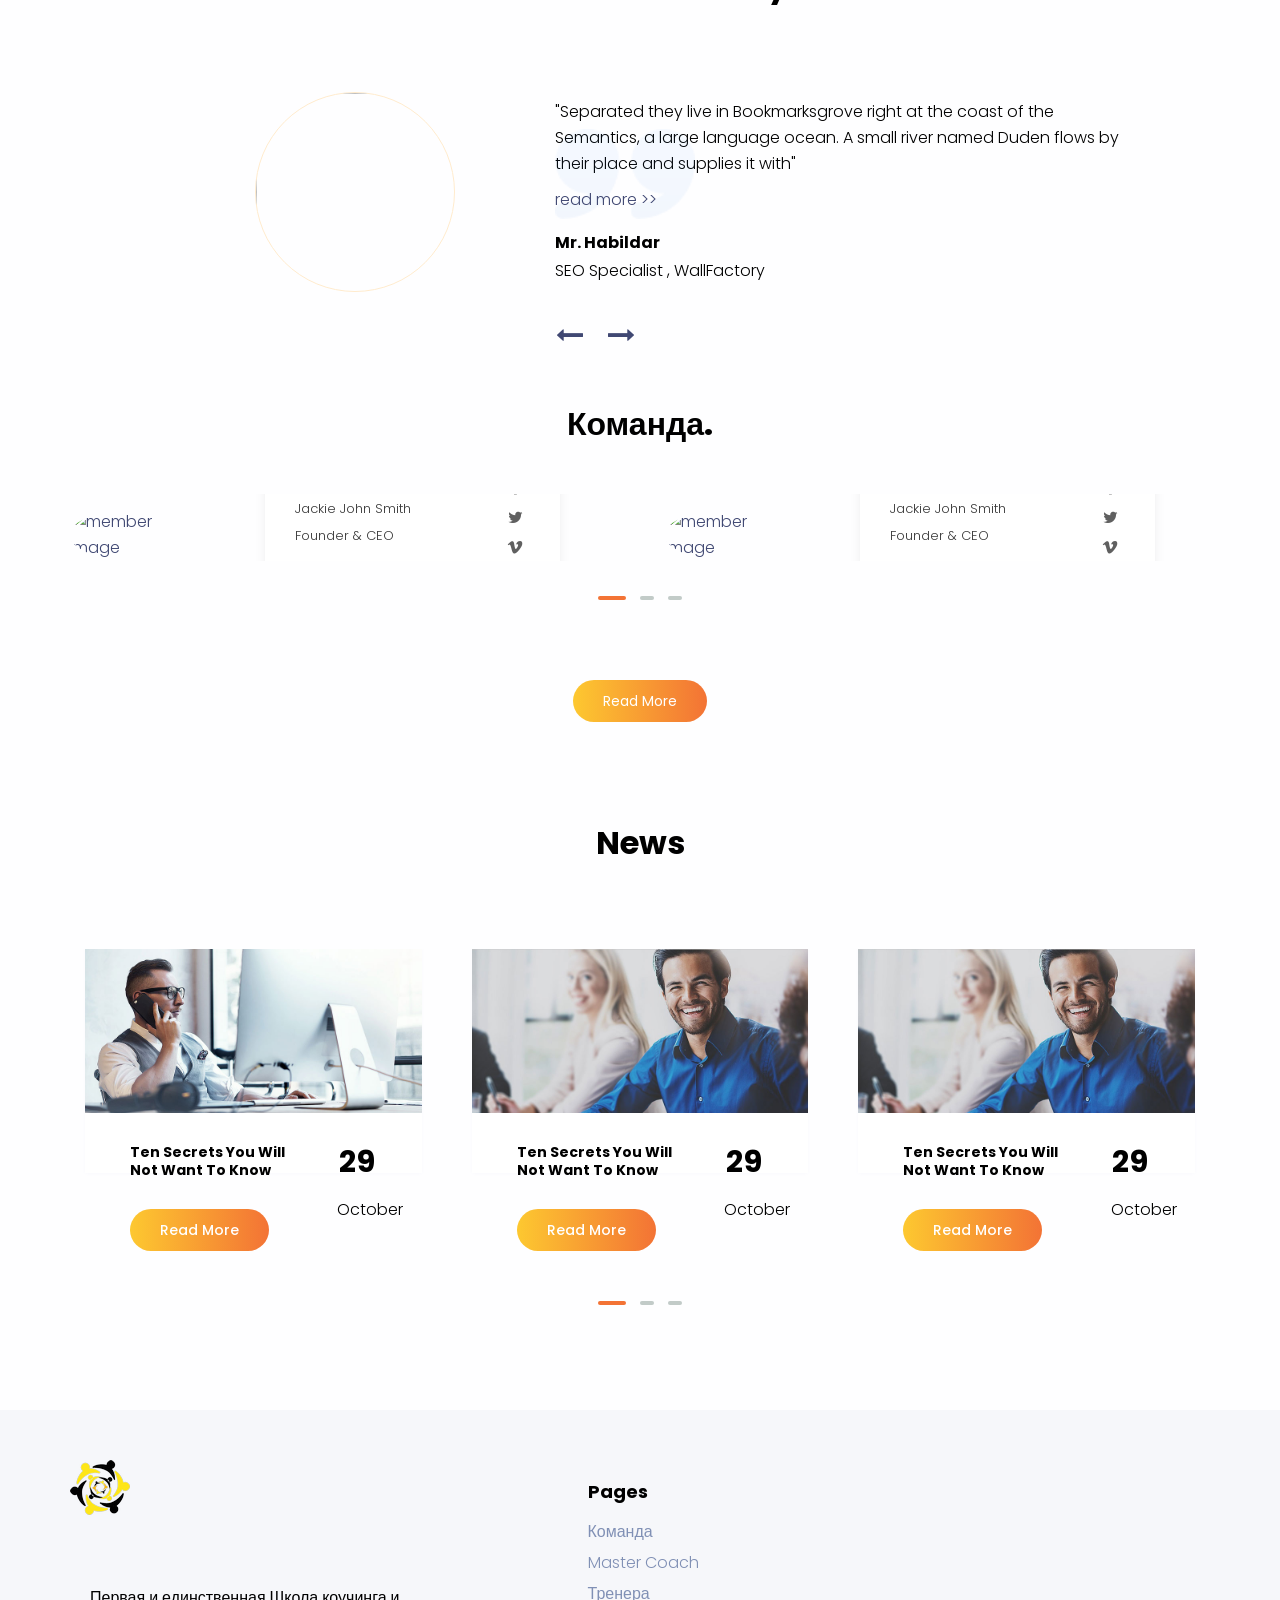
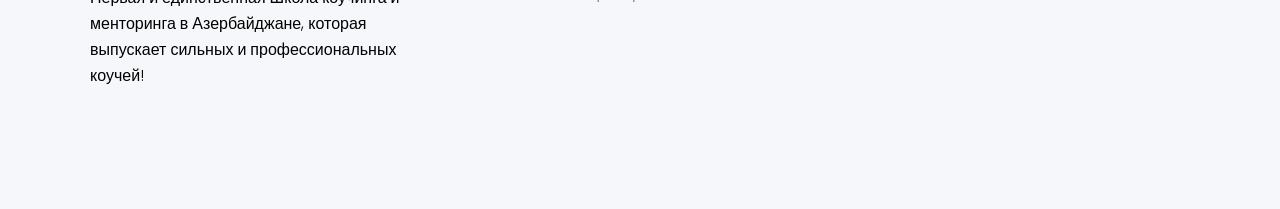
==== commit a50178ea: "initial commit" ====
--- a/index.html
+++ b/index.html
@@ -62,7 +62,7 @@
                             <div id="main-nav" class="stellarnav">
                                 <ul id="nav" class="nav navbar-nav">
                                     <li><a href="team.html">Команда</a></li>
-                                    <li><a href="master-coach.html">Master Coach</a></li>
+                                    <li><a href="graduates.html">Выпускники</a></li>
                                     <li><a href="trainer.html">Тренера</a></li>
                                     <li><a href="gallery.html">Галерея</a></li>
                                 </ul>
@@ -104,7 +104,7 @@
                 <h1 class="color_grad wow fadeInUp" data-wow-delay="0.2s">Master Coach Azerbaijan</h1>
                 <p class="wow fadeInUp" data-wow-delay="0.3s">Первая и единственная Школа коучинга и менторинга в Азербайджане, которая выпускает сильных и профессиональных коучей!</p>
                 <div class="home-button mt60 xs-mt40 wow fadeInUp" data-wow-delay="0.4s">
-                    <a class="left" href="#">Know More</a>
+                    <a class="left" href="about.html">Know More</a>
                 </div>
             </div>
             
@@ -115,40 +115,40 @@
 							vision-area
       ================================================== -->
 	  <section class="vision-area">
+        <div class="area-title text-center">
+            <h2>Наши Курсы</h2>
+        </div>
 		  <div class="container">
 			  <div class="row">
 				   <div class="col-md-12">
 					  <div class="vision-dots">
-
                           <div class="main-block-vision owl-carousel">
-                                <div class="dot  active mb-40px">
-                                        <!-- <i class="material-icons pulse-shrink mdi mdi-checkbox-multiple-blank-outline"></i>  -->
-                                        <h4 class="mb-5px">Курс Life Coaching</h4>
-                                        <span class="quote-arrow"></span>
-                                    </div>
-                                    <div class="dot mb-40px">
-                                        <!-- <i class="material-icons pulse-shrink mdi mdi-crown"></i> -->
-                                        <h4 class="mb-5px">Курс Business Coaching</h4>
-                                        <span class="quote-arrow"></span>
-                                    </div>
-                                    <div class="dot">
-                                        <!-- <i class="material-icons pulse-shrink mdi mdi-tune"></i> -->
-                                        <h4 class="mb-5px">Школа Бизнес Тренеров</h4>
-                                        <span class="quote-arrow"></span>
-                                    </div>
-                                    <div class="dot">
-                                        <!-- <i class="material-icons pulse-shrink mdi mdi-file-tree"></i> -->
-                                        <h4 class="mb-5px">Школа Управленческого коучинга</h4>
-                                        <span class="quote-arrow"></span>
-                                    </div>
-                                    <div class="dot">
-                                          <!-- <i class="material-icons pulse-shrink mdi mdi-file-tree"></i> -->
-                                          <h4 class="mb-5px">Школа Управленческого коучинга</h4>
-                                          <span class="quote-arrow"></span>
-                                    </div>
+                            <div class="dot  active mb-40px">
+                                    <!-- <i class="material-icons pulse-shrink mdi mdi-checkbox-multiple-blank-outline"></i>  -->
+                                    <h4 class="mb-5px">Курс Life Coaching</h4>
+                                    <span class="quote-arrow"></span>
+                            </div>
+                            <div class="dot mb-40px">
+                                <!-- <i class="material-icons pulse-shrink mdi mdi-crown"></i> -->
+                                <h4 class="mb-5px">Курс Business Coaching</h4>
+                                <span class="quote-arrow"></span>
+                            </div>
+                            <div class="dot">
+                                <!-- <i class="material-icons pulse-shrink mdi mdi-tune"></i> -->
+                                <h4 class="mb-5px">Школа Бизнес Тренеров</h4>
+                                <span class="quote-arrow"></span>
+                            </div>
+                            <div class="dot">
+                                <!-- <i class="material-icons pulse-shrink mdi mdi-file-tree"></i> -->
+                                <h4 class="mb-5px">Школа Управленческого коучинга</h4>
+                                <span class="quote-arrow"></span>
+                            </div>
+                            <div class="dot">
+                                    <!-- <i class="material-icons pulse-shrink mdi mdi-file-tree"></i> -->
+                                    <h4 class="mb-5px">Школа Управленческого коучинга</h4>
+                                    <span class="quote-arrow"></span>
+                            </div>
                           </div>
-						  
-                            
 					  </div>
 				  </div>
 				  <div class="col-md-12">
@@ -162,7 +162,7 @@
 							    <p>Lorem ipsum dolor sit amet, consectetur adipisicing elit, sed do eiusmod tempor incididunt ut labore et dolore magna aliqua. Ut enim ad minim veniam, quis nostrud exercitation ullamco laboris.
 nisi ut 						aliquip ex ea commodo consequat. Duis aute irure dolore eu fugiat nulla pariatur.</p>
 								<div class="home-button mt60 xs-mt40 wow fadeInUp" data-wow-delay="0.4s" style="visibility: visible; animation-delay: 0.4s; animation-name: fadeInUp;">
-                                    <a class="left" href="#">Know More</a>
+                                    <a class="left" href="master-coach.html">Know More</a>
                                 </div>
 							</div>
 						  </div>
@@ -190,148 +190,11 @@
 	  <!-- ==================================================
 							End vision-area
       ================================================== -->
-    <!--FEATURES TOP AREA-->
-
-
-    <!-- <section class="features-top-area padding-100-20 wow fadeIn" id="features">
-        <div class="container">
-            <div class="row">
-                <div class="col-md-8 col-lg-8 col-md-offset-2 col-lg-offset-2 col-sm-12 col-xs-12">
-                    <div class="area-title text-center">
-                        <h2 class="color_grad">What We Provide?</h2>
-                    </div>
-                </div>
-            </div>
-            <div class="row">
-                <div class="col-md-6 col-lg-4 col-xl-4 single-service-widget features-block wow animated fadeInUp">
-                    <div class="media">
-                        <div class="media-left">
-                            <i class="material-icons pulse-shrink mdi mdi-language-html5"></i>
-                        </div>
-                        <div class="media-body">
-                            <h2 class="box-title"><a href="#">DIGITAL MARKETING</a></h2>
-                            <p>Excepteur sint occaecat cupidatat non proidt, sunt in culpa qui. Nam porttitor </p>
-                        </div>
-                    </div>
-                </div>
-                <div class="col-md-6 col-lg-4 col-xl-4 single-service-widget features-block wow animated fadeInUp">
-                    <div class="media">
-                        <div class="media-left">
-                            <i class="material-icons pulse-shrink mdi mdi-checkbox-multiple-blank-outline"></i>
-                        </div>
-                        <div class="media-body">
-                            <h2 class="box-title"><a href="#">APPS DEVELOPMENT</a></h2>
-                            <p>Excepteur sint occaecat cupidatat non proidt, sunt in culpa qui. Nam porttitor </p>
-                        </div>
-                    </div>
-                </div>
-                <div class="col-md-6 col-lg-4 col-xl-4 single-service-widget features-block wow animated fadeInUp">
-                    <div class="media">
-                        <div class="media-left">
-                            <i class="material-icons pulse-shrink mdi mdi-file-tree"></i>
-                        </div>
-                        <div class="media-body">
-                            <h2 class="box-title"><a href="#">WEB DEVELOPMENT</a></h2>
-                            <p>Excepteur sint occaecat cupidatat non proidt, sunt in culpa qui. Nam porttitor </p>
-                        </div>
-                    </div>
-                </div>
-                <div class="col-md-6 col-lg-4 col-xl-4 single-service-widget features-block wow animated fadeInUp">
-                    <div class="media">
-                        <div class="media-left">
-                            <i class="material-icons pulse-shrink mdi mdi-tune"></i>
-                        </div>
-                        <div class="media-body">
-                            <h2 class="box-title"><a href="#">UI / UX DESIGN</a></h2>
-                            <p>Excepteur sint occaecat cupidatat non proidt, sunt in culpa qui. Nam porttitor </p>
-                        </div>
-                    </div>
-                </div>
-                <div class="col-md-6 col-lg-4 col-xl-4 single-service-widget features-block wow animated fadeInUp">
-                    <div class="media">
-                        <div class="media-left">
-                            <i class="material-icons pulse-shrink mdi mdi-package-variant"></i>
-                        </div>
-                        <div class="media-body">
-                            <h2 class="box-title"><a href="#">Unique UI Elements</a></h2>
-                            <p>Excepteur sint occaecat cupidatat non proidt, sunt in culpa qui. Nam porttitor </p>
-                        </div>
-                    </div>
-                </div>
-                <div class="col-md-6 col-lg-4 col-xl-4 single-service-widget features-block wow animated fadeInUp">
-                    <div class="media">
-                        <div class="media-left">
-                            <i class="material-icons pulse-shrink mdi mdi-crown"></i>
-                        </div>
-                        <div class="media-body">
-                            <h2 class="box-title"><a href="#">Simplified Design</a></h2>
-                            <p>Excepteur sint occaecat cupidatat non proidt, sunt in culpa qui. Nam porttitor </p>
-                        </div>
-                    </div>
-                </div>
-            </div>
-        </div>
-    </section> -->
-
-
-    <!--FEATURES TOP AREA END-->
+    
 
     <!--ABOUT AREA-->
-
-    <!--ABOUT AREA-->
-    <!-- <section class="about-area sky-gray-bg padding-100-30 relative wow fadeIn" id="about">
-        <div class="area-bg"></div>
-        <div class="container">
-            <div class="row flex-v-center">
-                <div class="col-md-6 col-lg-6 col-sm-12 col-xs-12">
-                    <div class="about-mockup right xs-mb50">
-                        <img src="assets/img/about/about-2.png" alt="">
-                    </div>
-                </div>
-                <div class="col-md-6 col-lg-6 col-sm-12 col-xs-12">
-                    <div class="about-content">
-                        <div class="single_goal pos_relative">
-                            <i class="material-icons icon-round mdi mdi-trending-up"></i>
-
-                            <h5 class="color_grad box-title">Our mission</h5>
-                            <p>Phasellus et elit eget purus efficitur dignissim. Sed eget pretium quam, non rutrum nisi.</p>
-                        </div>
-
-                        <div class="single_goal pos_relative">
-                            <i class="material-icons icon-round mdi mdi-store"></i>
-                            <h5 class="color_grad box-title">Our vision</h5>
-                            <p>Phasellus et elit eget purus efficitur dignissim. Sed eget pretium quam, non rutrum nisi.</p>
-                        </div>
-
-                        <div class="single_goal pos_relative">
-                            <i class="material-icons icon-round mdi mdi-format-line-style"></i>
-                            <h5 class="color_grad box-title">Dedicated support</h5>
-                            <p>Phasellus et elit eget purus efficitur dignissim. Sed eget pretium quam, non rutrum nisi.</p>
-                        </div>
-                    </div>
-                </div>
-            </div>
-            <div class="row flex-v-center">
-                <div class="col-md-6 col-lg-6 col-sm-12 col-xs-12">
-                    <div class="about-content xs-mb50">
-                        <h3 class="mb30">A Satisfied Customer is best for business</h3>
-                        <p>We build your brand recognition and online reputation around keyword phrases your customers are already using (especially those that prove they’re ready to buy!) Our relationships with high-end websites mean we don’t pay for bad backlinks, nor do we acquire links that’ll harm your site or disappear within a month.</p>
-                        <a href="#" class="read-more mt30 inline-block">Get a Free Website Audit</a>
-                    </div>
-                </div>
-                <div class="col-md-6 col-lg-6 col-sm-12 col-xs-12">
-                    <div class="about-mockup">
-                        <img src="assets/img/about/about-5.png" alt="">
-                    </div>
-                </div>
-            </div>
-        </div>
-    </section> -->
-    <!--ABOUT AREA END-->
-
     
 
-	
 
      <!--Team AREA Start-->
 	<section class="team-area padding-top wow fadeIn" id="team">
@@ -346,6 +209,38 @@
             <div class="row">
                 <div class="row team-slider no-margin">
 					<div class="col-md-12 col-lg-12 col-sm-12 col-xs-12 no-padding">
+                        
+                        <div class="team_common pos_relative">
+                            <a href="#">
+                                <div class="member_img">
+                                    <img src="https://source.unsplash.com/300x300/?logo" alt="member image">
+                                </div>
+                            </a>
+                            <a href="" class="member_info pos_relative transition_3s">
+                                <span class="d_inline pb_5">Jackie John Smith</span><br>
+                                <span class="d_block transition_3s">Founder & CEO</span><br>
+                                <!-- <span class="line d_block transition_3s"></span><br> -->
+                            </a>
+                        </div>
+                        
+                    </div>
+                    <div class="col-md-12 col-lg-12 col-sm-12 col-xs-12 no-padding">
+                        
+                        <div class="team_common pos_relative">
+                            <a href="#">
+                                <div class="member_img">
+                                    <img src="https://source.unsplash.com/300x300/?logo" alt="member image">
+                                </div>
+                            </a>
+                            <a href="" class="member_info pos_relative transition_3s">
+                                <span class="d_inline pb_5">Jackie John Smith</span><br>
+                                <span class="d_block transition_3s">Founder & CEO</span><br>
+                                <!-- <span class="line d_block transition_3s"></span><br> -->
+                            </a>
+                        </div>
+                        
+                    </div>
+                    <div class="col-md-12 col-lg-12 col-sm-12 col-xs-12 no-padding">
                         
                         <div class="team_common pos_relative">
                             <a href="#">
@@ -662,7 +557,7 @@
                         </div>
                         <div class="post-item-content padding30">
 							<div class="col-lg-9 col-md-12">
-								<p><i class="fa fa-user"></i> <a href="#" class="link">Moga</a></p>
+								
 								<a href="#">
 									<h5>Ten Secrets You Will Not Want To Know</h5>
 								</a>
@@ -683,7 +578,7 @@
                         </div>
                         <div class="post-item-content padding30">
 							<div class="col-lg-9 col-md-12">
-								<p><i class="fa fa-user"></i> <a href="#" class="link">Moga</a></p>
+								
 								<a href="#">
 									<h5>Ten Secrets You Will Not Want To Know</h5>
 								</a>
@@ -704,7 +599,7 @@
                         </div>
                         <div class="post-item-content padding30">
 							<div class="col-lg-9 col-md-12">
-								<p><i class="fa fa-user"></i> <a href="#" class="link">Moga</a></p>
+								
 								<a href="#">
 									<h5>Ten Secrets You Will Not Want To Know</h5>
 								</a>
@@ -725,7 +620,7 @@
                         </div>
                         <div class="post-item-content padding30">
 							<div class="col-lg-9 col-md-12">
-								<p><i class="fa fa-user"></i> <a href="#" class="link">Moga</a></p>
+								
 								<a href="#">
 									<h5>Ten Secrets You Will Not Want To Know</h5>
 								</a>
@@ -746,7 +641,7 @@
                         </div>
                         <div class="post-item-content padding30">
 							<div class="col-lg-9 col-md-12">
-								<p><i class="fa fa-user"></i> <a href="#" class="link">Moga</a></p>
+								
 								<a href="#">
 									<h5>Ten Secrets You Will Not Want To Know</h5>
 								</a>
@@ -767,7 +662,7 @@
                         </div>
                         <div class="post-item-content padding30">
 							<div class="col-lg-9 col-md-12">
-								<p><i class="fa fa-user"></i> <a href="#" class="link">Moga</a></p>
+								
 								<a href="#">
 									<h5>Ten Secrets You Will Not Want To Know</h5>
 								</a>
@@ -788,7 +683,7 @@
                         </div>
                         <div class="post-item-content padding30">
 							<div class="col-lg-9 col-md-12">
-								<p><i class="fa fa-user"></i> <a href="#" class="link">Moga</a></p>
+								
 								<a href="#">
 									<h5>Ten Secrets You Will Not Want To Know</h5>
 								</a>
@@ -809,7 +704,7 @@
                         </div>
                         <div class="post-item-content padding30">
 							<div class="col-lg-9 col-md-12">
-								<p><i class="fa fa-user"></i> <a href="#" class="link">Moga</a></p>
+								
 								<a href="#">
 									<h5>Ten Secrets You Will Not Want To Know</h5>
 								</a>
--- a/style.css
+++ b/style.css
@@ -1120,6 +1120,7 @@
 .home-two .area-title h2 {
     font-weight: 700;
     line-height: 1.3;
+    color:#000000;
 }
 
 .home-two .area-title p {
@@ -1267,7 +1268,7 @@
 }
 
 .mfp-close-btn-in .mfp-close {
-    color: #ec0d0d;
+    color: #fff;
 }
 
 /* CSS for video cover image */
@@ -1275,9 +1276,9 @@
     text-align: center;
 }
 
-div.mfp-content .mfp-close {
+/* div.mfp-content .mfp-close {
     background: rgba(255, 255, 255, 0.3);
-}
+} */
 
 #popup-video {
     position: relative;
@@ -1512,7 +1513,7 @@
 
 @media (max-width: 1440px) {
     .welcome-area {
-        margin: 18% 0 10% 0;
+        margin: 10% 0 10% 0;
     }
     .home-two .welcome-text h1 {
        font-size: 48px;
@@ -2966,7 +2967,7 @@
     top: -15px;
     border-bottom-left-radius: 249px;
     border-top-left-radius: 0px;
-    background: rgba(74,59,212);
+    /* overflow: hidden; */  /*bunu ac task yerine yetirildi */
 }
 .read-more-btn {
     text-align: center;
@@ -3197,7 +3198,7 @@
 }
 svg {
     fill: #000;
-    height: 60px;
+    height: 35px;
 }
 .owl-dots {
     display: -webkit-box;
@@ -3213,7 +3214,7 @@
     outline: none;
 }
 .owl-dots .active span {
-    background: none repeat scroll 0 0 #3d5997;
+    background: none repeat scroll 0 0 #f37335;
     opacity: 1;
     width: 28.1px;
 }
@@ -3237,4 +3238,67 @@
     background: none repeat scroll 0 0 #869791;
     opacity: .5;
     width: 14.1px;
+}
+.about-titled {
+    margin-top: 44px;
+    margin-bottom: 54px;
+}
+.about-titled:before {
+    width: 100%;
+    max-width: 140px;
+    margin-left: auto;
+    margin-right: auto;
+    height: 1px;
+    position: absolute;
+    content:"";
+    left: 0;
+    right: 0;
+    top: -44px;
+    background-color: #000;
+}
+.about-titled:after {
+    width: 100%;
+    max-width: 140px;
+    margin-left: auto;
+    margin-right: auto;
+    height: 1px;
+    position: absolute;
+    content:"";
+    left: 0;
+    right: 0;
+    bottom: -54px;
+    background-color: #000;
+}
+.tree-area {
+    padding-top: 120px;
+    padding-bottom: 120px;
+    background-color: #ffda00;
+}
+#main-yellow {
+    display: -webkit-box;
+    display: -webkit-flex;
+    display: -ms-flexbox;
+    display: flex;
+}
+@media (max-width:992px){
+    #main-yellow {
+        display: block;
+    }
+    #main-yellow:last-child {
+        display: block !important;
+    }
+}
+#main-yellow:first-child {
+    
+}
+#main-yellow:last-child {
+   
+    display: -webkit-box;
+        display: -webkit-flex;
+        display: -ms-flexbox;
+        display: flex;
+    -webkit-box-align: center;
+    -webkit-align-items: center;
+        -ms-flex-align: center;
+            align-items: center;
 }
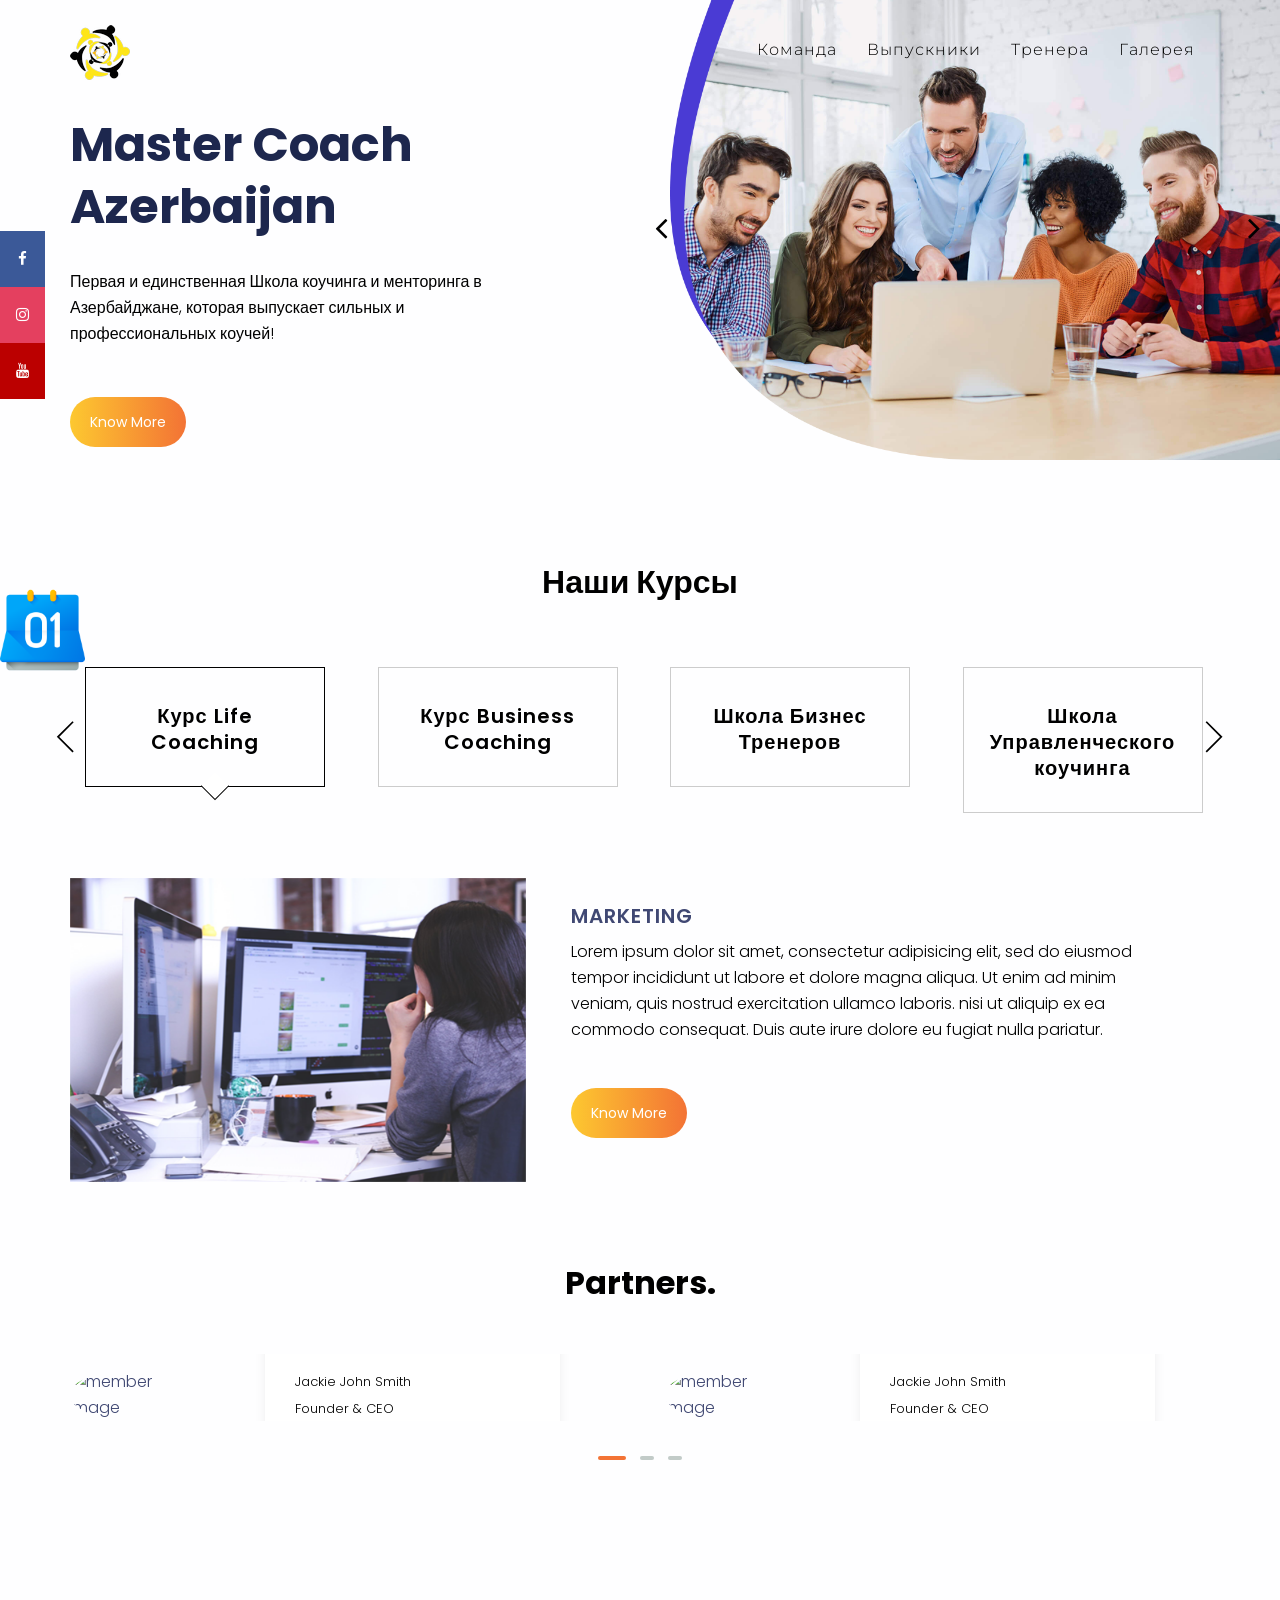
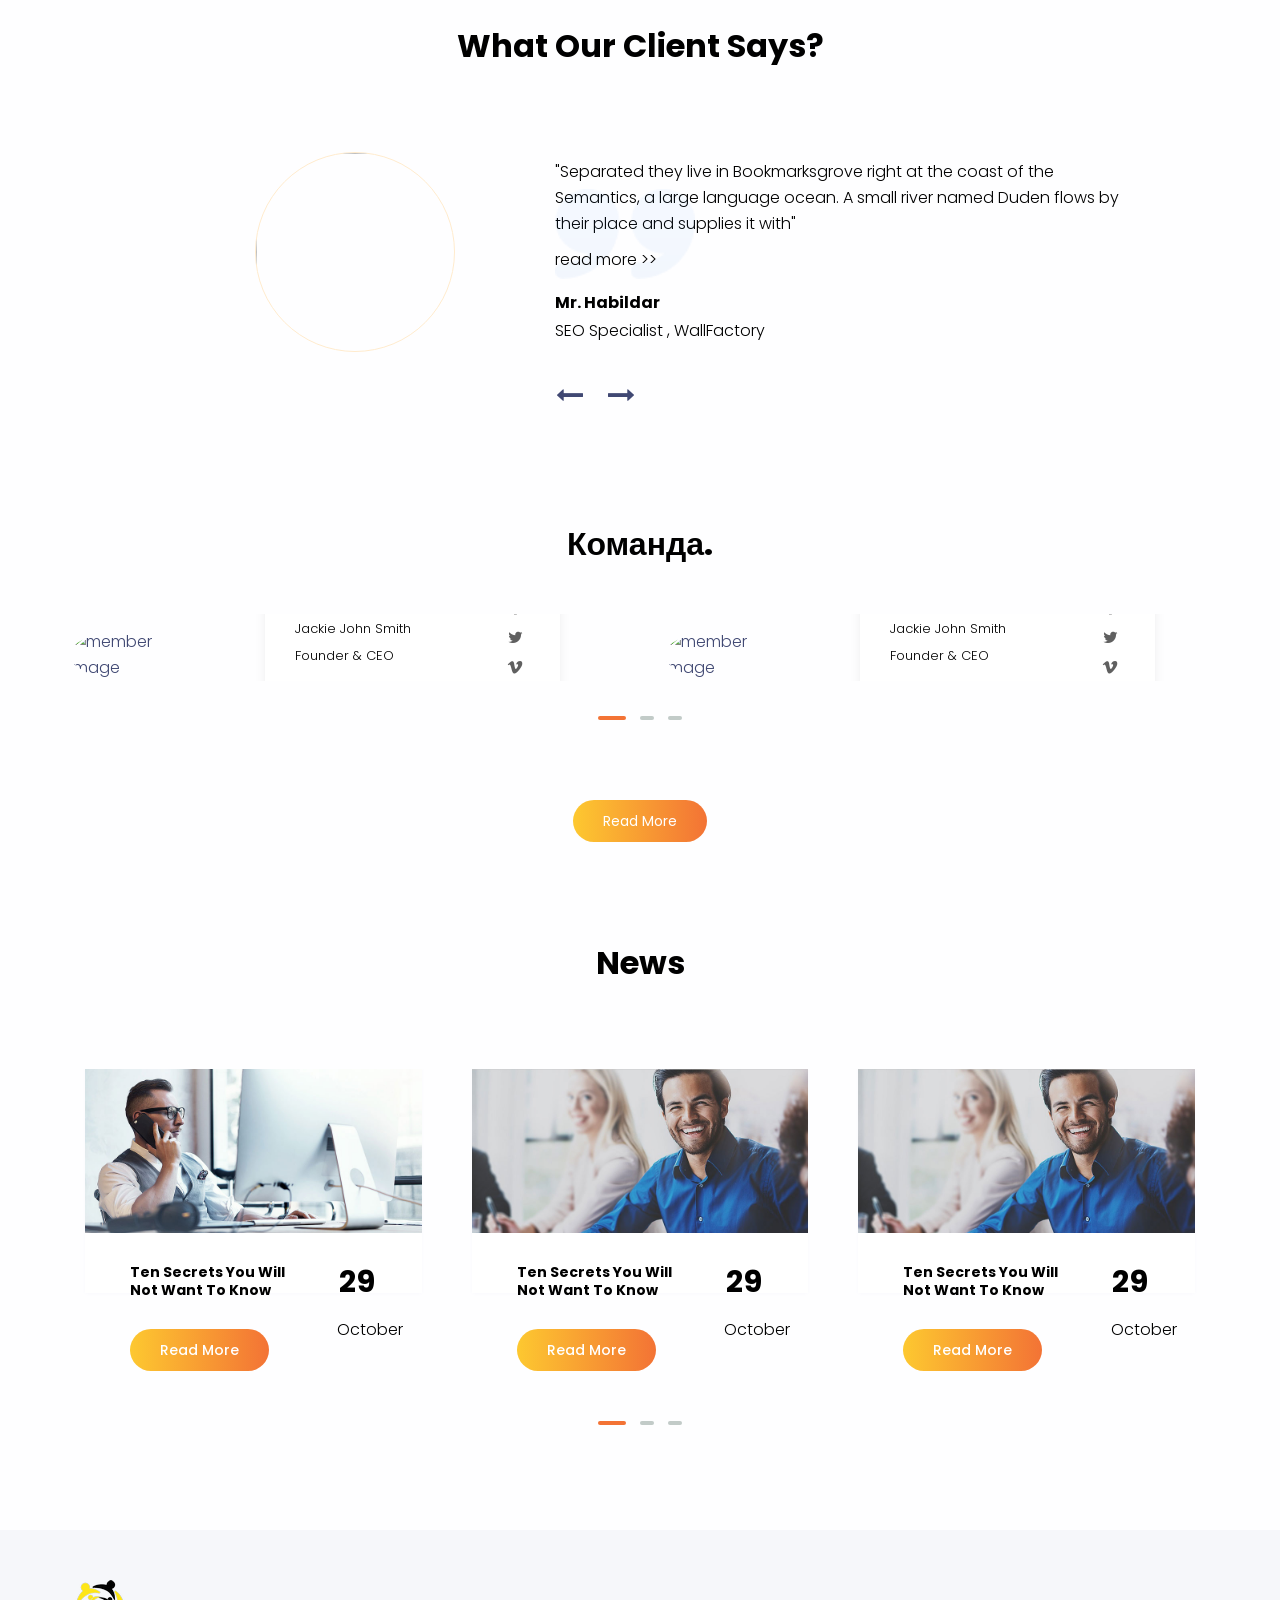
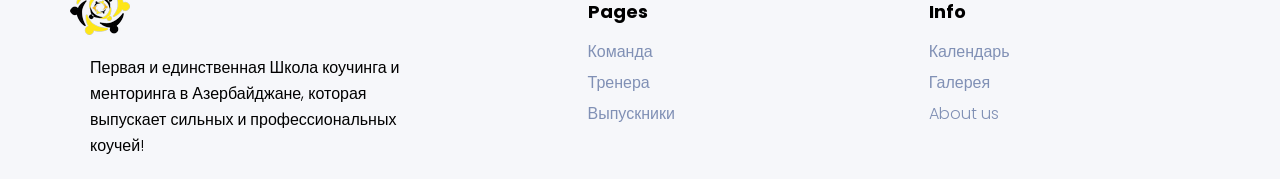
==== commit f0c15e9f: "initial commit" ====
--- a/index.html
+++ b/index.html
@@ -94,7 +94,20 @@
         <a href="#" class="instagram"><i class="fa fa-instagram" aria-hidden="true"></i></a> 
         <a href="#" class="youtube"><i class="fa fa-youtube"></i></a> 
     </div>
+
     <!-- SOCIAL ICONS END -->
+
+
+    <!-- CALENDAR -->
+    <div class="calendar">
+        <a href="calendar.html">
+            <img src="assets/img/calendar.png" alt="calendar" />
+        </a>
+        
+    </div>
+    <!-- CALENDAR END -->
+
+
     <!-- SLIDER BLOCK END-->
     <div class="container">
         
@@ -725,12 +738,12 @@
     
 
     <!--FOOER AREA-->
-    <footer class="footer-area sky-gray-bg padding-bottom padding-top-50 relative wow fadeIn">
+    <footer class="footer-area sky-gray-bg  padding-top-50 relative wow fadeIn">
         <div class="footer-bottom-area">
             <div class="container">
                 <div class="row">
                     <div class="col-md-4 col-xs-12 sm-center xs-center sm-mb50 xs-mb50">
-                        <div class="footer-logo mb50">
+                        <div class="footer-logo">
                             <a href="#"><img src="assets/img/logo.png" alt=""></a>
                         </div>
                         <div class="footer-about">
@@ -741,15 +754,27 @@
                     </div>
                     <div class="col-md-7 col-md-offset-1 col-xs-12">
                         <div class="row">
-                            <div class="col-md-12 col-sm-12 col-xs-12">
+                            <div class="col-md-6 col-sm-12 col-xs-12">
                                 <div class="single-footer-widget">
                                     <h4>Pages</h4>
                                     <ul>
-                                        <li><a href="#">Команда</a></li>
-                                        <li><a href="#">Master Coach</a></li>
+                                        <li><a href="team.html">Команда</a></li>
                                         <li><a href="trainer.html">Тренера</a></li>
+                                        <li><a href="graduates.html">Выпускники</a></li>
                                     </ul>
                                 </div>
+                                
+                            </div>
+                            <div class="col-md-6 col-sm-12 col-xs-12">
+                                <div class="single-footer-widget">
+                                    <h4>Info</h4>
+                                    <ul>
+                                        <li><a href="calendar.html">Календарь</a></li>
+                                        <li><a href="gallery.html">Галерея</a></li>
+                                        <li><a href="aboutus.html">About us</a></li>
+                                    </ul>
+                                </div>
+                                
                             </div>
                         </div>
                     </div>
--- a/style.css
+++ b/style.css
@@ -851,7 +851,7 @@
 ----------------------------------*/
 
 .scrolltotop {
-    background: #404873 none repeat scroll 0 0;
+    background: #fdc830 none repeat scroll 0 0;
     bottom: 20px;
     color: #ffffff;
     display: none;
@@ -866,7 +866,7 @@
 }
 
 .scrolltotop:hover {
-    background: #FF7467;
+    background: #fdc830;
     color: #ffffff;
 }
 
@@ -1290,7 +1290,7 @@
 .home-two a:hover,
 .home-two ul#nav li a:hover,
 .home-two ul#nav li.active a {
-    color: #4694f9;
+    color: #fff;
 }
 
 .home-two .login-register ul li a {
@@ -1353,6 +1353,7 @@
 }
 .author-content a {
     position: relative;
+    color: #000000;
 }
 .single-testimonials .author-image {
     margin-bottom: 30px;
@@ -1945,7 +1946,7 @@
 
 @media (max-width: 1366px) {
     .padding-top {
-        padding-top: 20px;
+        padding-top: 80px;
     }
 }
 
@@ -2615,7 +2616,7 @@
 }
 
 .team_common .member_info span {
-    color: #363636;
+    color: #000000;
     font-size: 13px;
 }
 
@@ -3128,13 +3129,37 @@
 
 .icon-bar {
     position: fixed;
-    top: 50%;
+    top: 35%;
     -webkit-transform: translateY(-50%);
     -ms-transform: translateY(-50%);
     transform: translateY(-50%);
     z-index: 5;
     left: 0;
 }
+.calendar {
+    position: fixed;
+    top: 70%;
+    -webkit-transform: translateY(-50%);
+    -ms-transform: translateY(-50%);
+    transform: translateY(-50%);
+    z-index: 5;
+    left: 0;
+    width: 85px;
+}
+.calendar > a > img {
+    animation: rotate 2s infinite;
+    -webkit-animation: rotate 2s infinite;
+}
+
+@keyframes rotate {
+  0% { transform: rotateY(360deg); }
+  17% { transform: rotateY(0deg); }
+}
+
+@-webkit-keyframes rotate {
+  0% { transform: rotateY(360deg); }
+  17% { transform: rotateY(0deg); }
+} 
 @media (max-width:992px){
     .icon-bar {
         display: none;
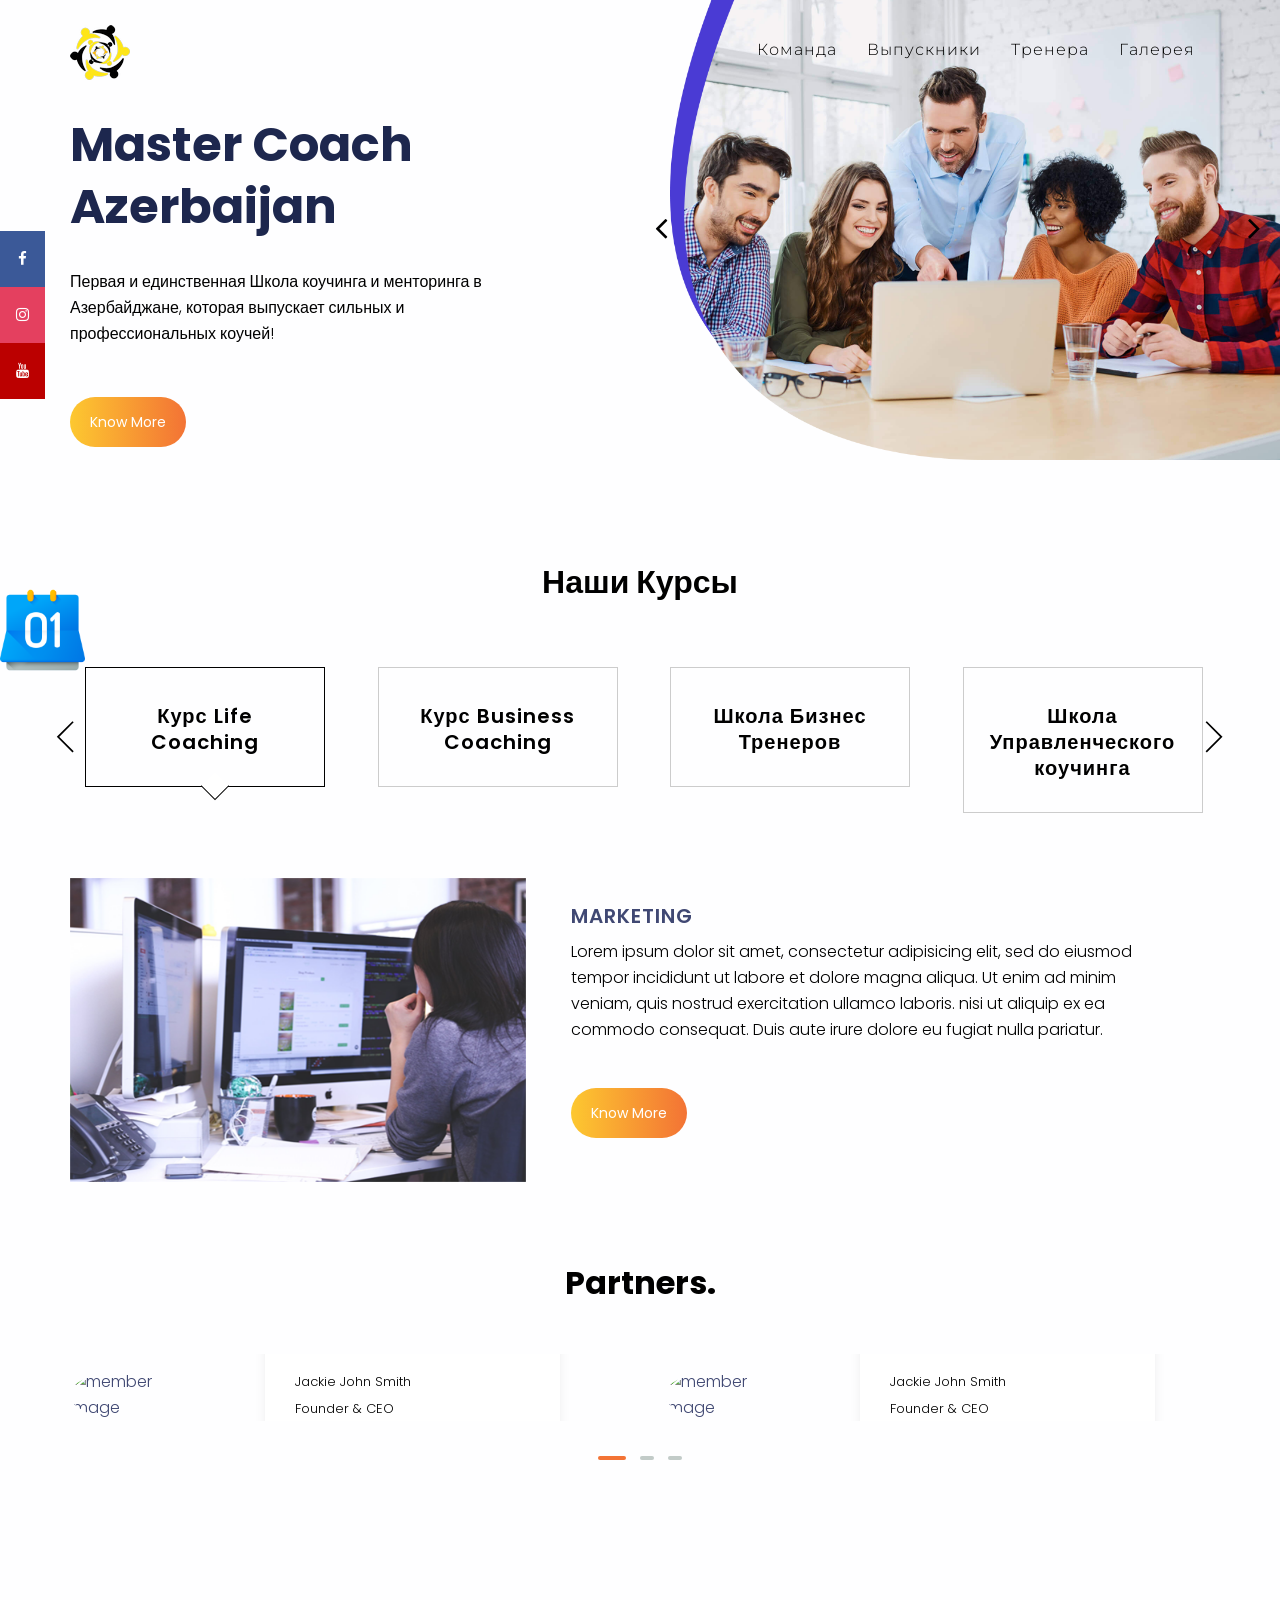
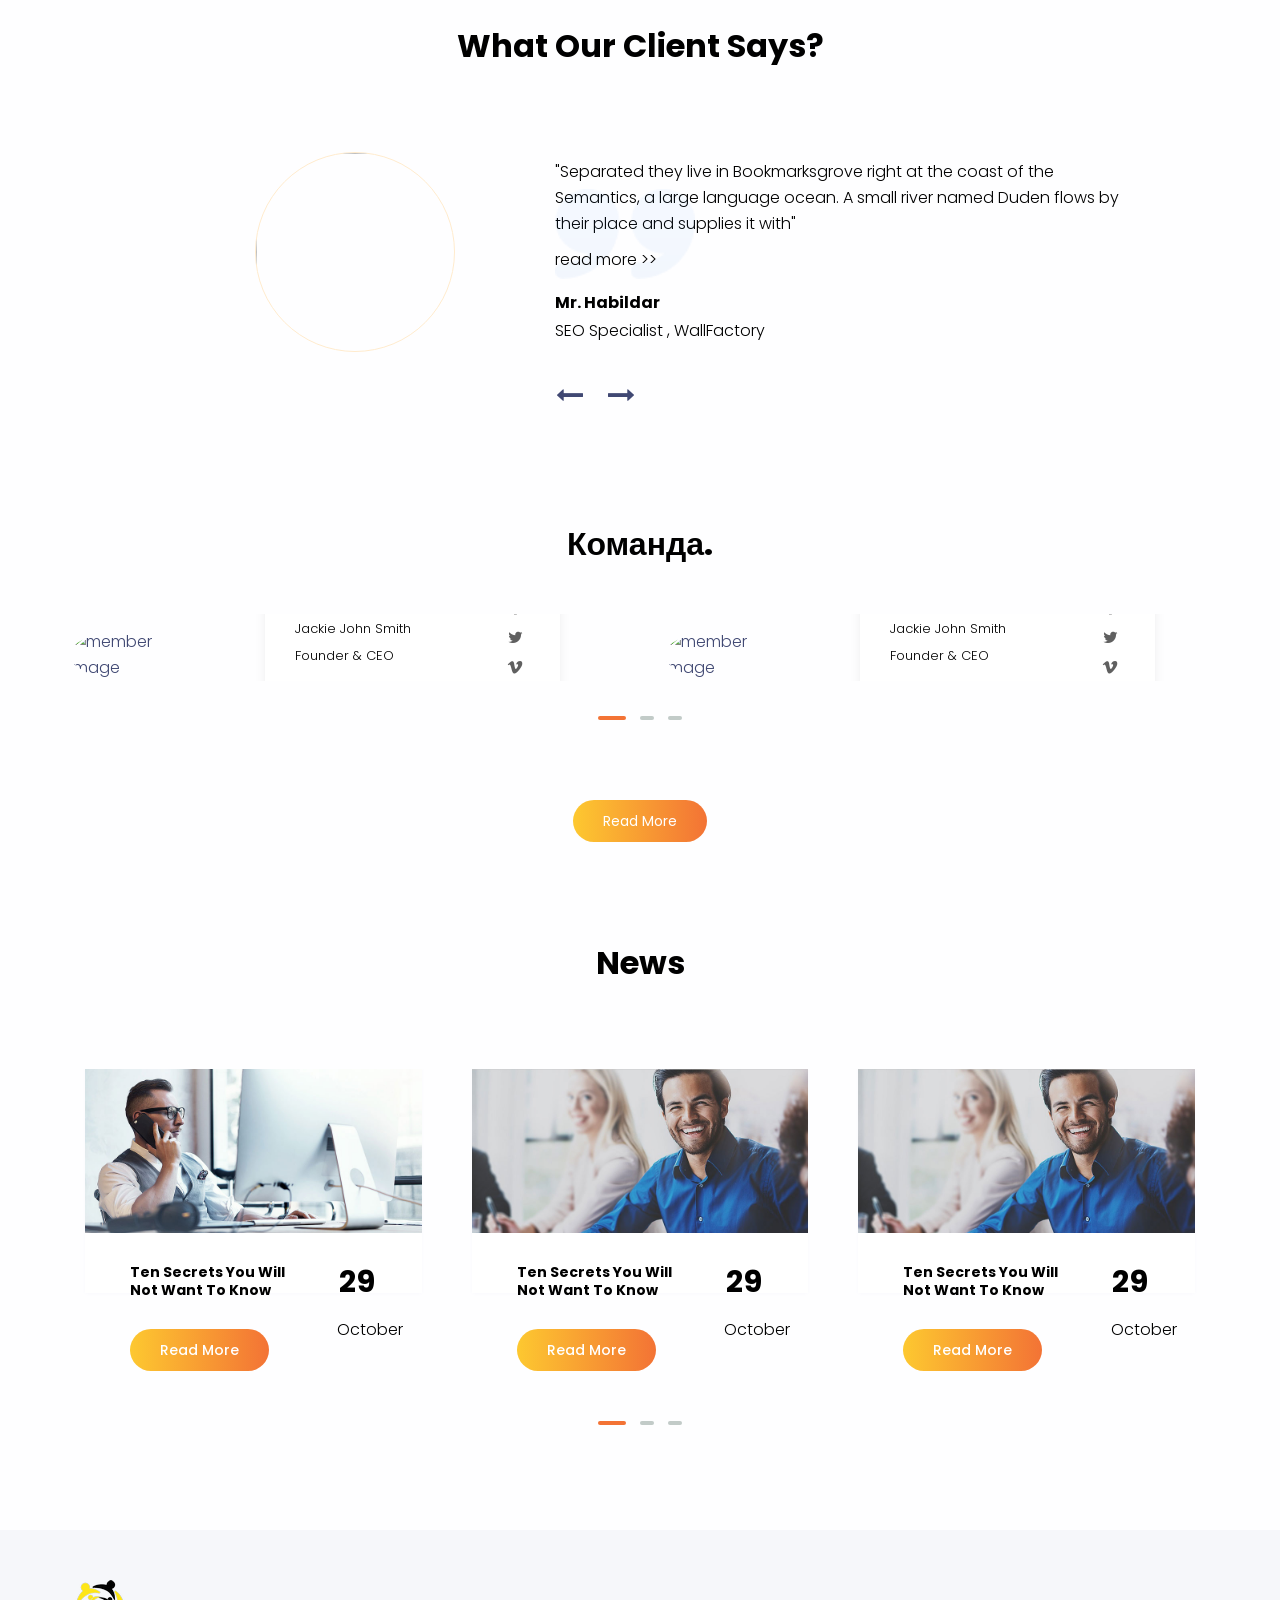
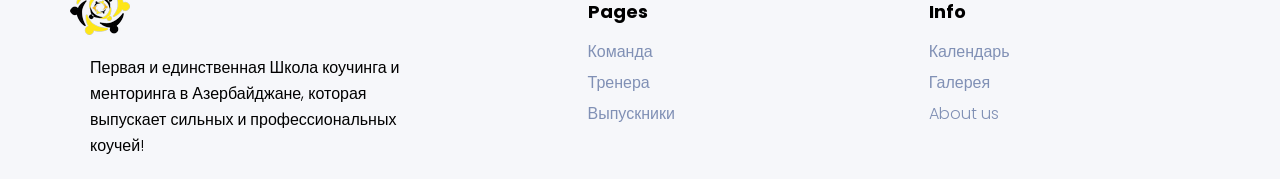
==== commit 6fab39f9: "Add files via upload" ====
--- a/index.html
+++ b/index.html
@@ -335,7 +335,7 @@
                                                  Semantics, a large language ocean. 
                                                  A small river named Duden flows by 
                                                  their place and supplies it with"</p>
-                                            <a href="javascript:void(0);"> read more >></a>
+                                            <a href="preview.html"> read more >></a>
                                             <h3>Mr. Habildar</h3>
                                             <p>SEO Specialist , WallFactory</p>
                                         </div>
@@ -349,7 +349,7 @@
                                         <div class="author-content">
                                             <img src="assets/img/quotes.png" alt="" />
                                             <p>"Separated they live in Bookmarksgrove right at the coast of the Semantics, a large language ocean. A small river named Duden flows by their place and supplies it with"</p>
-                                            <a href="javascript:void(0);"> read more >></a>
+                                            <a href="preview.html"> read more >></a>
                                             <h3>Mr. Thaowla</h3>
                                             <p>SEO Analyst , WallFactory</p>
                                         </div>
@@ -363,7 +363,7 @@
                                         <div class="author-content">
                                             <img src="assets/img/quotes.png" alt="" />
                                             <p>"Separated they live in Bookmarksgrove right at the coast of the Semantics, a large language ocean. A small river named Duden flows by their place and supplies it with"</p>
-                                            <a href="javascript:void(0);"> read more >></a>
+                                            <a href="preview.html"> read more >></a>
                                             <h3>Mr. Kabila</h3>
                                             <p>Support Engr. , WallFactory</p>
                                         </div>
@@ -377,7 +377,7 @@
                                         <div class="author-content">
                                             <img src="assets/img/quotes.png" alt="" />
                                             <p>"Separated they live in Bookmarksgrove right at the coast of the Semantics, a large language ocean. A small river named Duden flows by their place and supplies it with"</p>
-                                            <a href="javascript:void(0);"> read more >></a>
+                                            <a href="preview.html"> read more >></a>
                                             <h3>Mr. Chiku</h3>
                                             <p>Designer , WallFactory</p>
                                         </div>
@@ -391,7 +391,7 @@
                                         <div class="author-content">
                                             <img src="assets/img/quotes.png" alt="" />
                                             <p>"Separated they live in Bookmarksgrove right at the coast of the Semantics, a large language ocean. A small river named Duden flows by their place and supplies it with"</p>
-                                            <a href="javascript:void(0);"> read more >></a>
+                                            <a href="preview.html"> read more >></a>
                                             <h3>Mr. Ketu</h3>
                                             <p>Developer , WallFactory</p>
                                         </div>
@@ -405,7 +405,7 @@
                                         <div class="author-content">
                                             <img src="assets/img/quotes.png" alt="" />
                                             <p>"Separated they live in Bookmarksgrove right at the coast of the Semantics, a large language ocean. A small river named Duden flows by their place and supplies it with"</p>
-                                            <a href="javascript:void(0);"> read more >></a>
+                                            <a href="preview.html"> read more >></a>
                                             <h3>Mr. Bala</h3>
                                             <p>SEO Analyst , WallFactory</p>
                                         </div>
--- a/style.css
+++ b/style.css
@@ -1290,7 +1290,7 @@
 .home-two a:hover,
 .home-two ul#nav li a:hover,
 .home-two ul#nav li.active a {
-    color: #fff;
+    color: #000;
 }
 
 .home-two .login-register ul li a {
@@ -1425,6 +1425,22 @@
     right: 0;
 }
 
+.later-div{
+    width: 70%;
+    margin: auto;
+    height: 200px;
+
+}
+
+.later-div img{
+    width: 100%;
+    height: 200px;
+    object-fit: contain;
+}
+
+
+
+
 #testimonials-slider-pager a.pager-item {
     border-radius: 50%;
     -webkit-box-shadow: 0 0 7px #f1f1f1;
@@ -1476,7 +1492,30 @@
     margin-top: 20px;
     width: calc(100% - 90px);
 }
-
+.cover-image{
+    width: 75%;
+    margin: auto;
+}
+.cover-image img{
+    width: 100%;
+}
+#photo-wrapper{
+    margin: 30px 0px;
+
+}
+#photo-wrapper .recom-letter{
+    text-align: center;
+}
+#photo-wrapper .img-wrap{
+    width: 70%;
+    margin: auto;
+    height: 300px;
+}
+#photo-wrapper .img-wrap img{
+    width: 100%;
+    height: 300px;
+    object-fit: contain;
+}
 
 @media (min-width: 1150px) and (max-width: 1915px) {
     #testimonials-slider-pager a.pager-item:nth-child(1) {
@@ -2968,7 +3007,7 @@
     top: -15px;
     border-bottom-left-radius: 249px;
     border-top-left-radius: 0px;
-    /* overflow: hidden; */  /*bunu ac task yerine yetirildi */
+    overflow: hidden;  /*bunu ac task yerine yetirildi */
 }
 .read-more-btn {
     text-align: center;
@@ -3225,6 +3264,11 @@
     fill: #000;
     height: 35px;
 }
+#Layer_1 {
+    fill: #000;
+    height: 100%;
+    width: 100%;
+}
 .owl-dots {
     display: -webkit-box;
         display: -webkit-flex;
